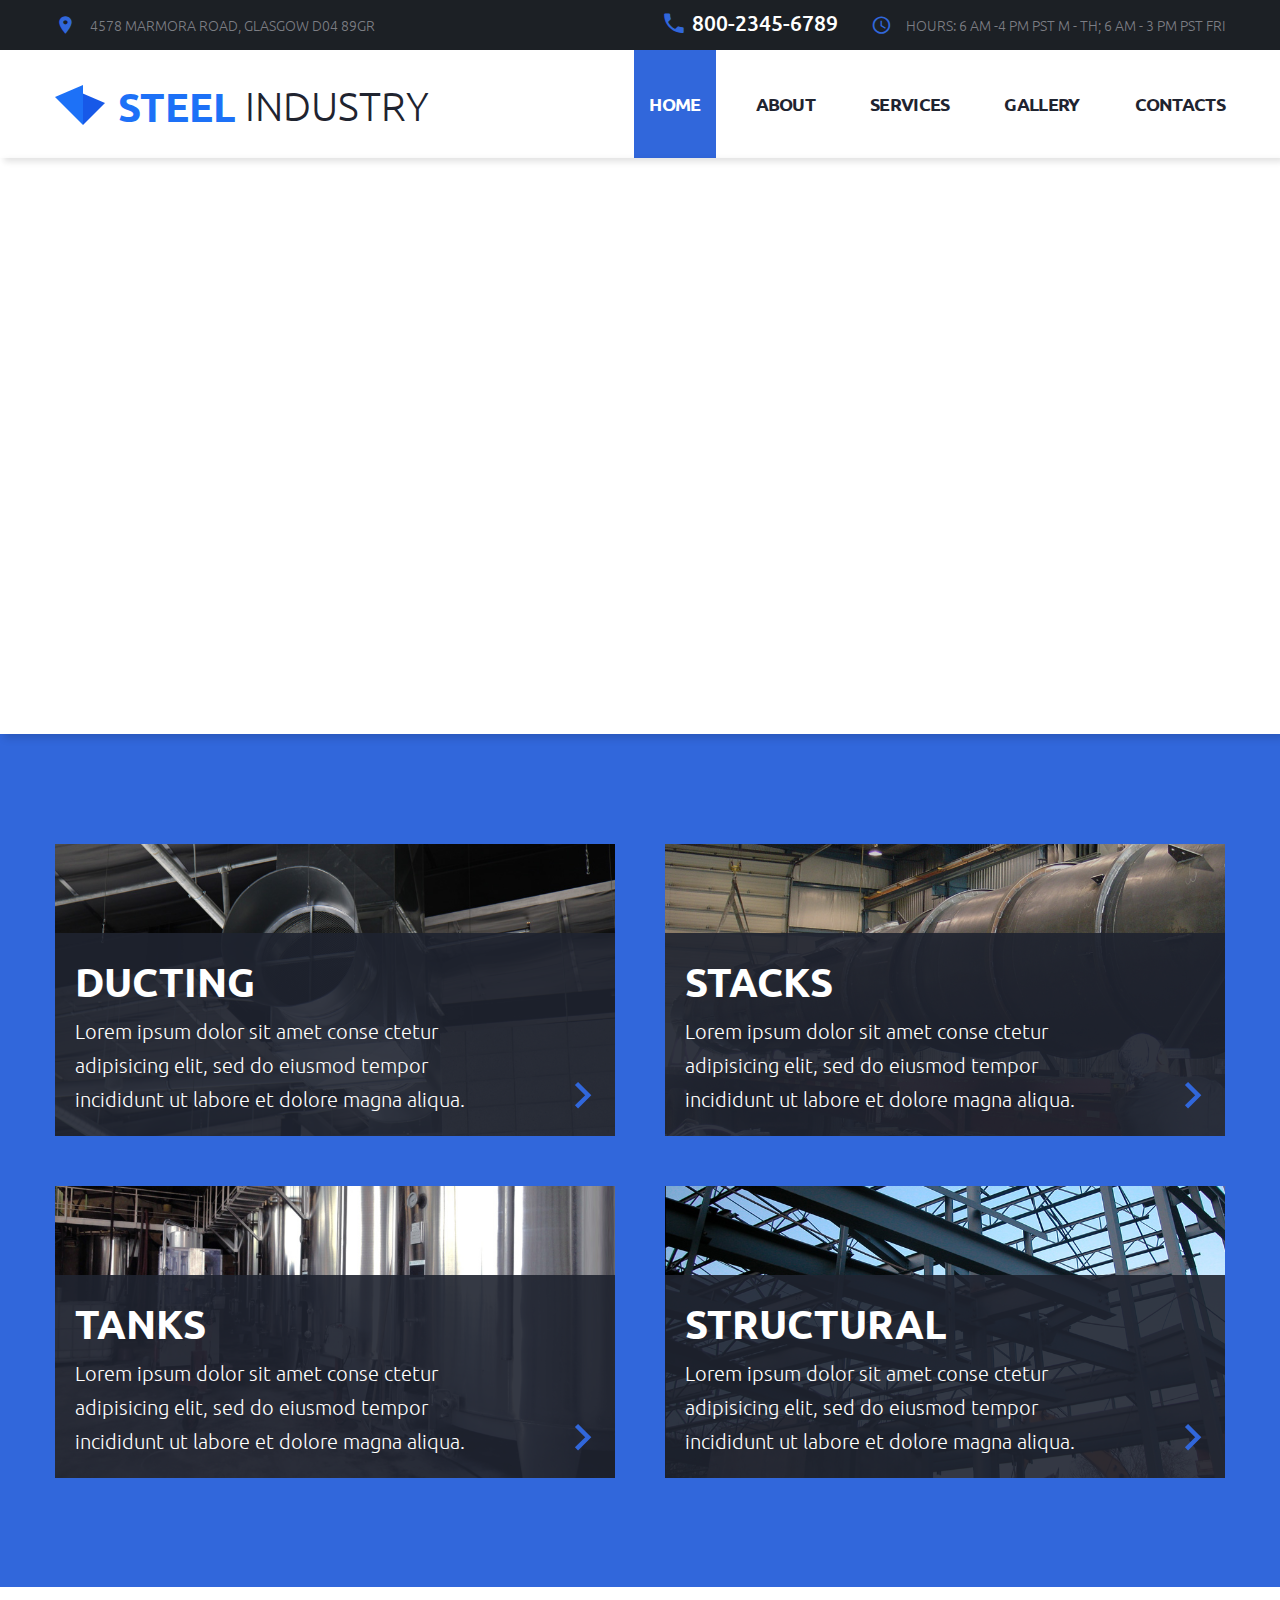
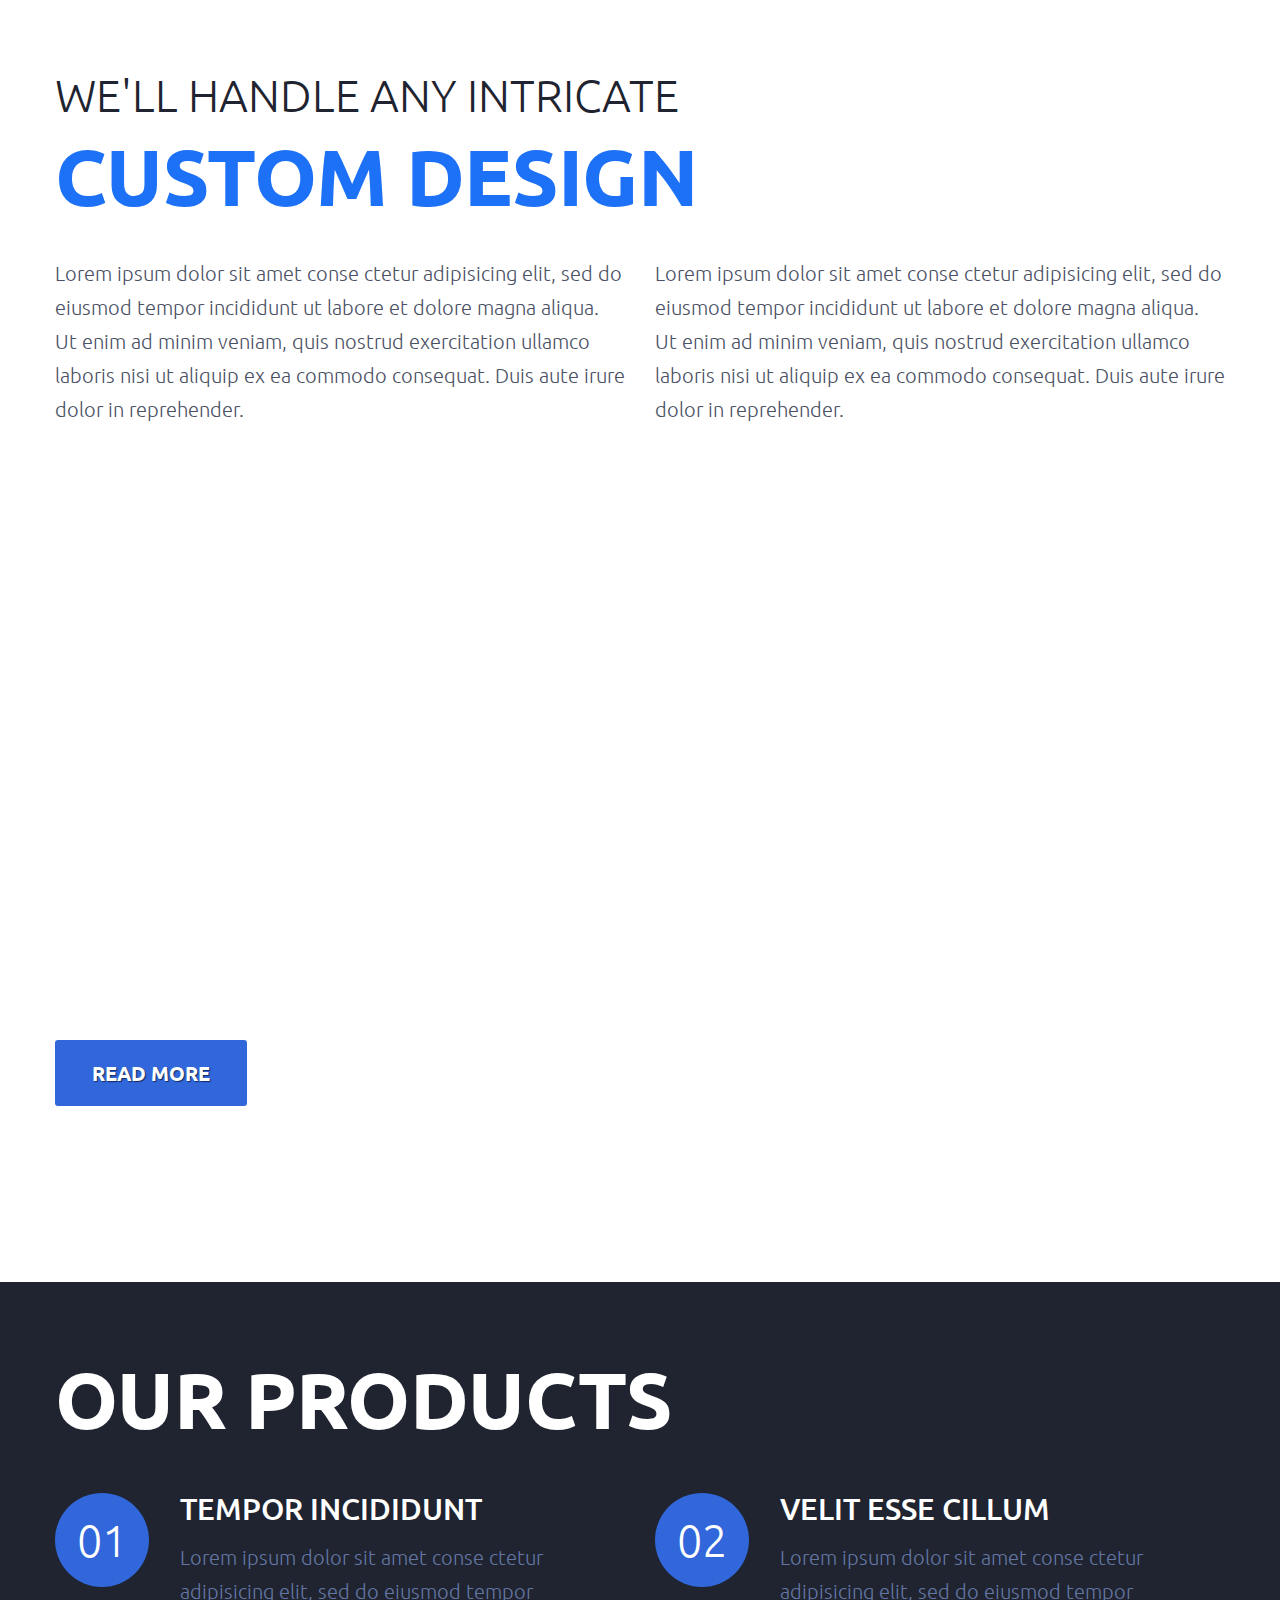
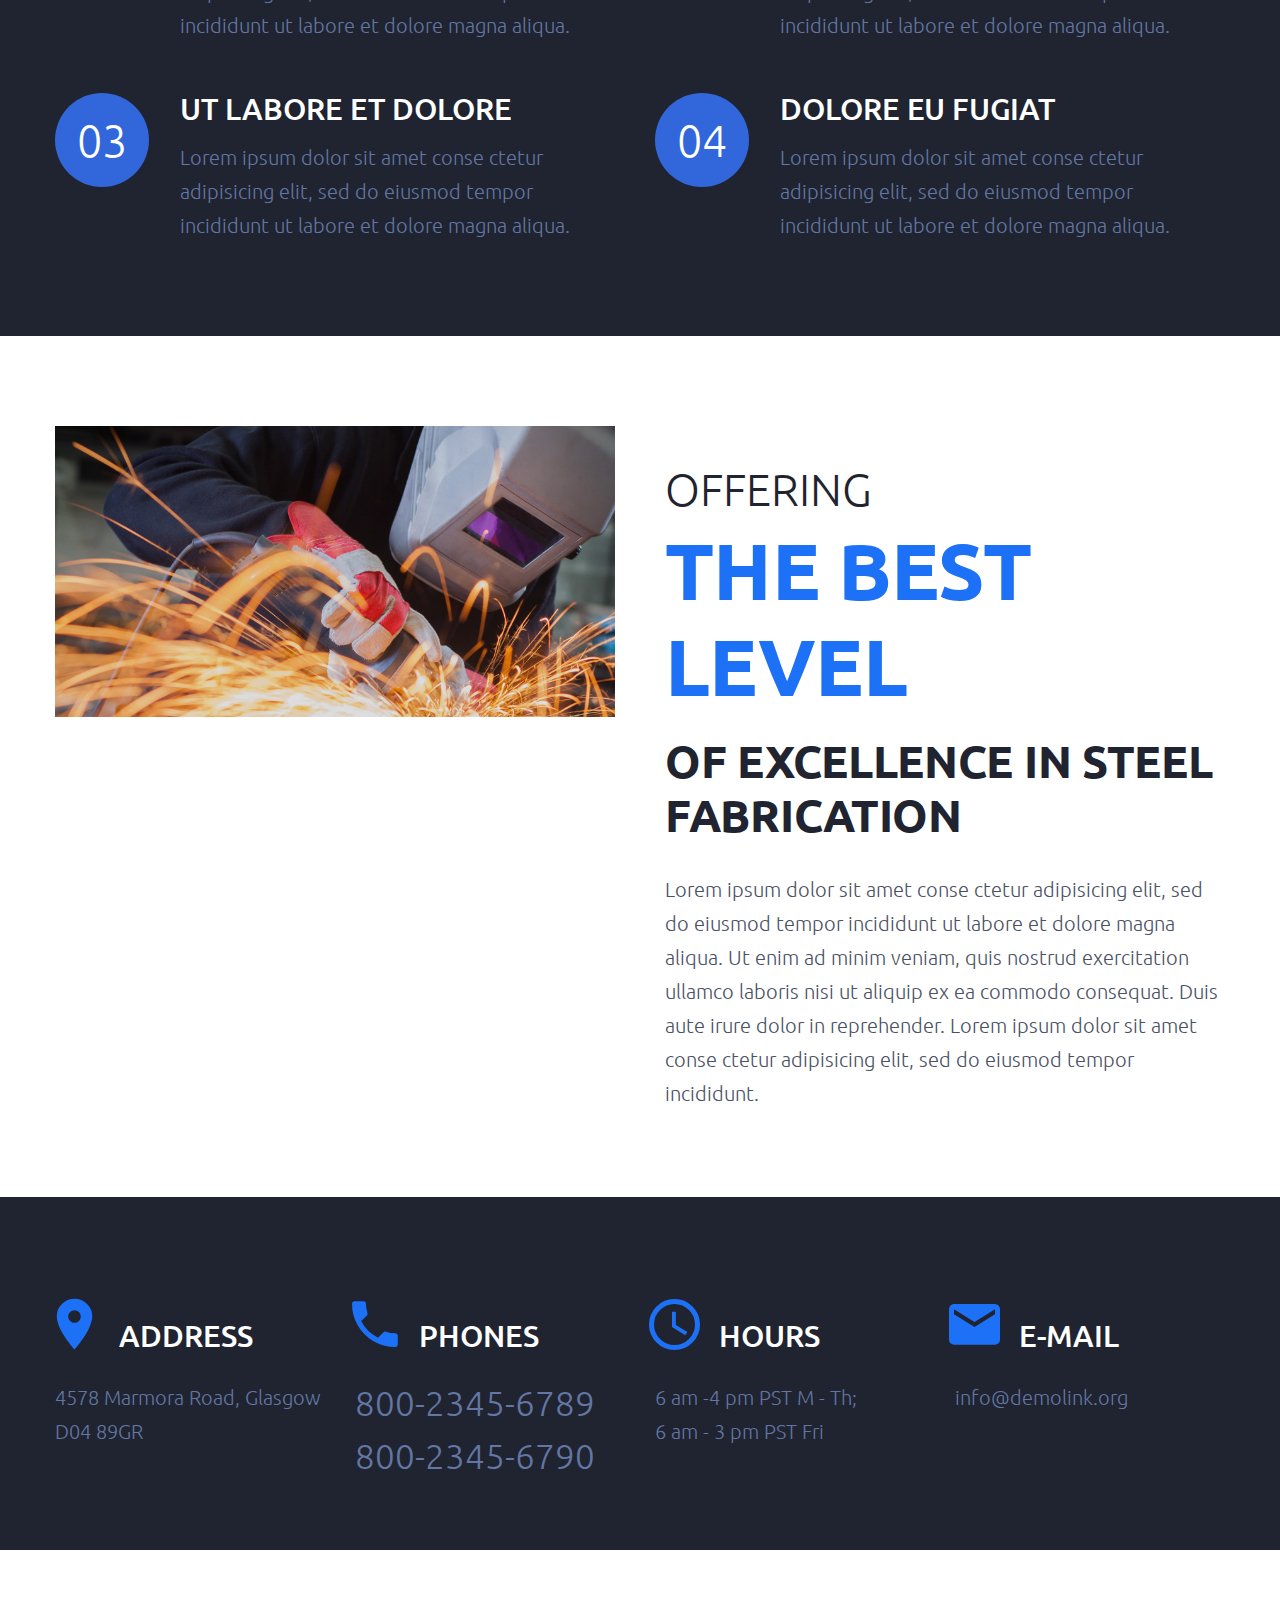
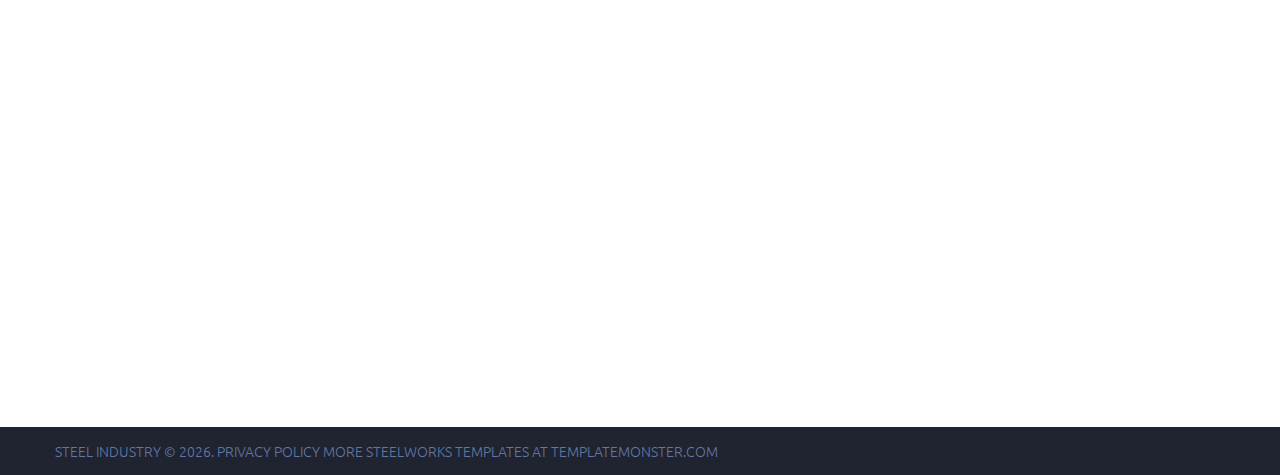
==== index.html @ 5b9759e2 "first commit" ====
﻿<!DOCTYPE html>
<html lang="en">
<head>
  <title>Home</title>
  <meta charset="utf-8">
  <meta name="format-detection" content="telephone=no"/>
  <link rel="icon" href="images/favicon.ico" type="image/x-icon">
  <link rel="stylesheet" href="css/grid.css">
  <link rel="stylesheet" href="css/style.css">

  <link rel="stylesheet" href="css/camera.css">
  <link rel="stylesheet" href="css/google-map.css">

  <script src="js/jquery.js"></script>
  <script src="js/jquery-migrate-1.2.1.js"></script> 

  <!--[if lt IE 9]> 
  <html class="lt-ie9">
  <div style=' clear: both; text-align:center; position: relative;'>
    <a href="http://windows.microsoft.com/en-US/internet-explorer/..">
      <img src="images/ie8-panel/warning_bar_0000_us.jpg" border="0" height="42" width="820"
           alt="You are using an outdated browser. For a faster, safer browsing experience, upgrade for free today."/>
    </a>
  </div>
  <script src="js/html5shiv.js"></script>
  <![endif]-->

  <script src='js/device.min.js'></script>
</head>
<body>
<div class="page">
  <!--========================================================
                            HEADER
  =========================================================-->
  <header>
    <section class="top_header wow fadeIn ">
      <div class="container">
        <p>
          <i class="material-design-map103"></i>
           4578 Marmora Road, Glasgow D04 89GR
        </p>
        <p>
          <i class="material-design-clock100"></i>
           Hours:   6 am -4 pm PST M - Th;  6 am - 3 pm  PST Fri
        </p>
        <p>
          <i class="material-design-phone370"></i>
          <a href="callto:#">800-2345-6789</a>
        </p>
      </div>
    </section>

    <div id="stuck_container" class="stuck_container">
      <div class="container">
        <div class="brand">
          <h1 class="brand_name">
            <a href="./"><span>Steel</span> industry</a>
          </h1>
        </div>
        <nav class="nav">
          <ul class="sf-menu" data-type="navbar">
            <li class="active">
              <a href="./">Home</a>
              <ul>
                <li>
                  <a href="#">Lorem ipsum dolor</a>
                </li>
                <li>
                  <a href="#">Conse ctetur</a>
                </li>
                <li>
                  <a href="#">Elit sed do eiusmod</a>
                  <ul>
                    <li>
                      <a href="#">Lorem</a>
                    </li>
                    <li>
                      <a href="#">Dolor</a>
                    </li>
                    <li>
                      <a href="#">Sit amet</a>
                    </li>
                  </ul>
                </li>
                <li>
                  <a href="#">Incididunt ut</a>
                </li>
                <li>
                  <a href="#">Et dolore magna </a>
                </li>
                <li>
                  <a href="#">Ut enim ad minim</a>
                </li>
              </ul>
            </li>
            <li>
              <a href="index-1.html">About</a>
            </li>
            <li>
              <a href="index-2.html">Services</a>
            </li>
            <li>
              <a href="index-3.html">Gallery</a>
            </li>
            <li>
              <a href="index-4.html">Contacts</a>
            </li>
          </ul>
        </nav>
      </div>


    </div>




  </header>
  <!--========================================================
                            CONTENT
  =========================================================-->
  <main>

    <section class="camera_container">
      <div id="camera" class="camera_wrap">
        <div data-src="images/page-1_slide01.jpg">
          <div class="camera_caption fadeIn">
            <div class="container">
              <h5>PROVIDING </h5>
              <h2>PREMIUM PRODUCTS</h2>
              <h4>OF EXCEPTIONAL VALUE</h4>
              <p>Lorem ipsum dolor sit amet conse ctetur adipisicing elit, sed do eiusmod tempor incididunt ut labore et dolore magna aliqua. Ut enim ad minim veniam, quis nostrud exercitation ullamco laboris.</p>
              <a href="#" class="btn">Read more</a>
            </div>
          </div>
        </div>
        <div data-src="images/page-1_slide02.jpg">
          <div class="camera_caption fadeIn">
            <div class="container">
              <h5>A WIDE RANGE OF </h5>
              <h2>HIGH QUALITY</h2>
              <h4>STRUCTURAL STEEL PROJECTS</h4>
              <p>Lorem ipsum dolor sit amet conse ctetur adipisicing elit, sed do eiusmod tempor incididunt ut labore et dolore magna aliqua. Ut enim ad minim veniam, quis nostrud exercitation ullamco laboris.</p>
              <a href="#" class="btn">Read more</a>
            </div>
          </div>
        </div>
        <div data-src="images/page-1_slide03.jpg">
          <div class="camera_caption fadeIn">
            <div class="container">
              <h5>A COMPLETE LINE</h5>
              <h2>OF PRODUCTS</h2>
              <h4>IS AVAILABLE</h4>
              <p>Lorem ipsum dolor sit amet conse ctetur adipisicing elit, sed do eiusmod tempor incididunt ut labore et dolore magna aliqua. Ut enim ad minim veniam, quis nostrud exercitation ullamco laboris.</p>
              <a href="#" class="btn">Read more</a>
            </div>
          </div>
        </div>
      </div>
    </section>



    <section class="section1 bg1">
      <div class="container-fluid">
        <div class="row">
            <div class="col-md-6 col-sm-6 col-xs-12  wow fadeIn">
              <figure>
                <img src="images/page1_pic1.jpg" alt="">
                <figcaption>
                  <h6><a href="#">DUCTING</a></h6>
                  <p>Lorem ipsum dolor sit amet conse ctetur adipisicing elit, sed do eiusmod tempor incididunt ut labore et dolore magna aliqua. </p>
                  <a href="#" class="btn2"><i class="material-design-keyboard53"></i></a>
                </figcaption>
              </figure>
            </div>
            <div class="col-md-6 col-sm-6 col-xs-12  wow fadeIn">
              <figure>
                <img src="images/page1_pic2.jpg" alt="">
                <figcaption>
                  <h6><a href="#">STACKS</a></h6>
                  <p>Lorem ipsum dolor sit amet conse ctetur adipisicing elit, sed do eiusmod tempor incididunt ut labore et dolore magna aliqua. </p>
                  <a href="#" class="btn2"><i class="material-design-keyboard53"></i></a>
                </figcaption>
              </figure>
            </div>
        </div>

        <div class="row">
            <div class="col-md-6 col-sm-6 col-xs-12  wow fadeIn">
              <figure>
                <img src="images/page1_pic3.jpg" alt="">
                <figcaption>
                  <h6><a href="#">TANKS</a></h6>
                  <p>Lorem ipsum dolor sit amet conse ctetur adipisicing elit, sed do eiusmod tempor incididunt ut labore et dolore magna aliqua. </p>
                  <a href="#" class="btn2"><i class="material-design-keyboard53"></i></a>
                </figcaption>
              </figure>
            </div>
            <div class="col-md-6 col-sm-6 col-xs-12  wow fadeIn">
              <figure>
                <img src="images/page1_pic4.jpg" alt="">
                <figcaption>
                  <h6><a href="#">STRUCTURAL</a></h6>
                  <p>Lorem ipsum dolor sit amet conse ctetur adipisicing elit, sed do eiusmod tempor incididunt ut labore et dolore magna aliqua. </p>
                  <a href="#" class="btn2"><i class="material-design-keyboard53"></i></a>
                </figcaption>
              </figure>
            </div>
        </div>

      </div>
    </section>



    <section class="well">
      <div class="container">
        <h5>WE'LL HANDLE ANY INTRICATE</h5>
        <h3>CUSTOM DESIGN</h3>
        <div class="row">
            <div class="col-md-6 col-sm-6 col-xs-12  wow fadeIn">
              <p>Lorem ipsum dolor sit amet conse ctetur adipisicing elit, sed do eiusmod tempor incididunt ut labore et dolore magna aliqua. Ut enim ad minim veniam, quis nostrud exercitation ullamco laboris nisi ut aliquip ex ea commodo consequat. Duis aute irure dolor in reprehender.</p>
            </div>
            <div class="col-md-6 col-sm-6 col-xs-12  wow fadeIn">
              <p>Lorem ipsum dolor sit amet conse ctetur adipisicing elit, sed do eiusmod tempor incididunt ut labore et dolore magna aliqua. Ut enim ad minim veniam, quis nostrud exercitation ullamco laboris nisi ut aliquip ex ea commodo consequat. Duis aute irure dolor in reprehender.</p>
            </div>
        </div>
      </div>
    </section>


    <section class="parallax well2 wow fadeIn" data-url="images/parallax1.jpg" data-mobile="true" data-speed="1"> 
      <div class="container">
        <h2>WE SERVE TO MEET</h2>
        <h4>YOUR FABRICATION NEEDS</h4>
        <p>Lorem ipsum dolor sit amet conse ctetur adipisicing elit, sed do eiusmod tempor incididunt ut labore et dolore magna aliqua. Ut enim ad minim veniam, quis nostrud exercitation ullamco laboris.</p>
        <a href="#" class="btn">Read more</a>
      </div>
    </section>



    <section class="well3 bg2">
      <div class="container">
        <h3>OUR PRODUCTS</h3>
        <ul class="index-list row">
          <li class="col-md-6 col-sm-6 col-xs-12  wow fadeIn">
            <h6>tempor incididunt</h6>
            <p>Lorem ipsum dolor sit amet conse ctetur adipisicing elit, sed do eiusmod tempor incididunt ut labore et dolore magna aliqua. </p>
          </li>
          <li class="col-md-6 col-sm-6 col-xs-12  wow fadeIn">
            <h6>velit esse cillum</h6>
            <p>Lorem ipsum dolor sit amet conse ctetur adipisicing elit, sed do eiusmod tempor incididunt ut labore et dolore magna aliqua. </p>
          </li>
          <li class="col-md-6 col-sm-6 col-xs-12  wow fadeIn">
            <h6>ut labore et dolore</h6>
            <p>Lorem ipsum dolor sit amet conse ctetur adipisicing elit, sed do eiusmod tempor incididunt ut labore et dolore magna aliqua. </p>
          </li>
          <li class="col-md-6 col-sm-6 col-xs-12  wow fadeIn">
            <h6>dolore eu fugiat</h6>
            <p>Lorem ipsum dolor sit amet conse ctetur adipisicing elit, sed do eiusmod tempor incididunt ut labore et dolore magna aliqua. </p>
          </li>
        </ul>
      </div>
    </section>


    <section class="section1 well4">
      <div class="container-fluid">
        <div class="row">
            <div class="col-md-6 col-sm-6 col-xs-12  wow fadeIn">
              <img src="images/page1_pic5.jpg" alt="">
            </div>
            <div class="col-md-6 col-sm-6 col-xs-12  wow fadeIn">
              <h5 class="marTop1">OFFERING </h5>
              <h3>THE BEST LEVEL</h3>
              <h4>OF EXCELLENCE IN STEEL FABRICATION</h4>
              <p>Lorem ipsum dolor sit amet conse ctetur adipisicing elit, sed do eiusmod tempor incididunt ut labore et dolore magna aliqua. Ut enim ad minim veniam, quis nostrud exercitation ullamco laboris nisi ut aliquip ex ea commodo consequat. Duis aute irure dolor in reprehender. Lorem ipsum dolor sit amet conse ctetur adipisicing elit, sed do eiusmod tempor incididunt.</p>
            </div>
        </div>
      </div>
    </section>


    <section class="well5 bg2">
      <div class="container">
        <ul class="row contact-list">
          <li class="col-lg-3 col-md-6 col-sm-6 col-xs-12  wow fadeIn">
            <h6><i class="material-design-map103"></i>Address</h6>
            <address>
              4578 Marmora Road, Glasgow <br>D04 89GR
            </address>
          </li>
          <li class="col-lg-3 col-md-6 col-sm-6 col-xs-12  wow fadeIn">
            <h6><i class="material-design-phone370"></i>Phones</h6>
            <address>
              <a href="callto:#">800-2345-6789</a><br>
              <a href="callto:#">800-2345-6790</a>
            </address>
          </li>
          <li class="col-lg-3 col-md-6 col-sm-6 col-xs-12  wow fadeIn">
            <h6><i class="material-design-clock100"></i>HOURS</h6>
            <address>
              6 am -4 pm PST M - Th;<br>6 am - 3 pm  PST Fri
            </address>
          </li>
          <li class="col-lg-3 col-md-6 col-sm-6 col-xs-12  wow fadeIn">
            <h6><i class="material-design-write20"></i>E-mail</h6>
            <address>
              <a href="mailto:#">info@demolink.org</a>
            </address>
          </li>
        </ul>
      </div>
    </section>
    <section class="map">
      <div id="google-map" class="map_model"></div>
      <ul class="map_locations">
            <li data-x="-73.9874068" data-y="40.643180">
          <p> 9870 St Vincent Place, Glasgow, DC 45 Fr 45. <span>800 2345-6789</span></p>
        </li>
      </ul>
    </section>


  </main>

  <!--========================================================
                            FOOTER
  =========================================================-->
  <footer>
    <div class="container">
      Steel Industry  © <span id="copyright-year"></span>. <a href="index-5.html">Privacy Policy</a>
      More Steelworks Templates at <a rel="nofollow" href="http://www.templatemonster.com/category.php?category=265&type=1" target="_blank">TemplateMonster.com</a>


    </div>
  </footer>
</div>

<script src="js/script.js"></script>
</body>
</html>
---- css/grid.css ----
/*==========================================================
                        NORMALIZE
==========================================================*/
html, body, div, span, applet, object, iframe,
h1, h2, h3, h4, h5, h6, p, blockquote, pre,
a, abbr, acronym, address, big, cite, code,
del, dfn, em, img, ins, kbd, q, s, samp,
small, strike, strong, sub, sup, tt, var,
b, u, i, center,
dl, dt, dd, ol, ul, li,
fieldset, form, label, legend,
table, caption, tbody, tfoot, thead, tr, th, td,
article, aside, canvas, details, embed,
figure, figcaption, footer, header, hgroup,
menu, nav, output, ruby, section, summary,
time, mark, audio, video {
  margin: 0;
  padding: 0;
  border: 0;
  font-size: 100%;
  font: inherit;
  vertical-align: top;
}

article, aside, details, figcaption, figure,
footer, header, hgroup, menu, nav, section {
  display: block;
}

body {
  line-height: 1;
}

ol, ul {
  list-style: none;
}

blockquote, q {
  quotes: none;
}

blockquote:before, blockquote:after,
q:before, q:after {
  content: '';
  content: none;
}

table {
  border-collapse: collapse;
  border-spacing: 0;
}

button,
input[type='button'] {
  background: none;
  border: none;
  display: inline-block;
  margin: 0;
  padding: 0;
  outline: none;
  outline-offset: 0;
  overflow: visible;
  cursor: pointer;
  -webkit-appearance: none;
}
button::-moz-focus-inner,
input[type='button']::-moz-focus-inner {
  border: none;
  padding: 0;
}

input[type='text'],
input[type='time'],
input[type='url'],
input[type='month'],
input[type='week'],
input[type='email'],
input[type='color'],
input[type='datetime'],
input[type='datetime-local'],
input[type='range'],
input[type='search'],
input[type='tel'],
input[type='date'],
input[type='password'],
input[type='number'] {
  outline: none;
  background-color: transparent;
  border: none;
  -webkit-appearance: none;
  border-radius: 0;
  vertical-align: baseline;
  box-shadow: none;
}

*,
*:before,
*:after {
  box-sizing: border-box;
  -webkit-box-sizing: border-box;
  -moz-box-sizing: border-box;
}

.container {
  margin-right: auto;
  margin-left: auto;
  padding-left: 15px;
  padding-right: 15px;
  min-width: 300px;
}
.container:before, .container:after {
  display: table;
  content: "";
  line-height: 0;
}
.container:after {
  clear: both;
}
@media (min-width: 768px) {
  .container {
    width: 750px;
  }
}
@media (min-width: 992px) {
  .container {
    width: 970px;
  }
}
@media (min-width: 1200px) {
  .container {
    width: 1200px;
  }
}

.container-fluid {
  margin-right: auto;
  margin-left: auto;
  padding-left: 15px;
  padding-right: 15px;
}
.container-fluid:before, .container-fluid:after {
  display: table;
  content: "";
  line-height: 0;
}
.container-fluid:after {
  clear: both;
}

.row {
  margin-left: -15px;
  margin-right: -15px;
}
.row:before, .row:after {
  display: table;
  content: "";
  line-height: 0;
}
.row:after {
  clear: both;
}

.col-xs-1, .col-sm-1, .col-md-1, .col-lg-1, .col-xs-2, .col-sm-2, .col-md-2, .col-lg-2, .col-xs-3, .col-sm-3, .col-md-3, .col-lg-3, .col-xs-4, .col-sm-4, .col-md-4, .col-lg-4, .col-xs-5, .col-sm-5, .col-md-5, .col-lg-5, .col-xs-6, .col-sm-6, .col-md-6, .col-lg-6, .col-xs-7, .col-sm-7, .col-md-7, .col-lg-7, .col-xs-8, .col-sm-8, .col-md-8, .col-lg-8, .col-xs-9, .col-sm-9, .col-md-9, .col-lg-9, .col-xs-10, .col-sm-10, .col-md-10, .col-lg-10, .col-xs-11, .col-sm-11, .col-md-11, .col-lg-11, .col-xs-12, .col-sm-12, .col-md-12, .col-lg-12 {
  min-height: 1px;
  padding-left: 15px;
  padding-right: 15px;
}

[class*="col-"] {
  margin-top: 30px;
}

.row {
  margin-top: -30px;
}

* + .row {
  margin-top: 30px;
}

@media (min-width: 480px) {
  .col-xs-1, .col-xs-2, .col-xs-3, .col-xs-4, .col-xs-5, .col-xs-6, .col-xs-7, .col-xs-8, .col-xs-9, .col-xs-10, .col-xs-11, .col-xs-12 {
    float: left;
  }

  .col-xs-1 {
    width: 8.33333%;
  }

  .col-xs-2 {
    width: 16.66667%;
  }

  .col-xs-3 {
    width: 25%;
  }

  .col-xs-4 {
    width: 33.33333%;
  }

  .col-xs-5 {
    width: 41.66667%;
  }

  .col-xs-6 {
    width: 50%;
  }

  .col-xs-7 {
    width: 58.33333%;
  }

  .col-xs-8 {
    width: 66.66667%;
  }

  .col-xs-9 {
    width: 75%;
  }

  .col-xs-10 {
    width: 83.33333%;
  }

  .col-xs-11 {
    width: 91.66667%;
  }

  .col-xs-12 {
    width: 100%;
  }

  .col-xs-offset-0 {
    margin-left: 0%;
  }

  .col-xs-offset-1 {
    margin-left: 8.33333%;
  }

  .col-xs-offset-2 {
    margin-left: 16.66667%;
  }

  .col-xs-offset-3 {
    margin-left: 25%;
  }

  .col-xs-offset-4 {
    margin-left: 33.33333%;
  }

  .col-xs-offset-5 {
    margin-left: 41.66667%;
  }

  .col-xs-offset-6 {
    margin-left: 50%;
  }

  .col-xs-offset-7 {
    margin-left: 58.33333%;
  }

  .col-xs-offset-8 {
    margin-left: 66.66667%;
  }

  .col-xs-offset-9 {
    margin-left: 75%;
  }

  .col-xs-offset-10 {
    margin-left: 83.33333%;
  }

  .col-xs-offset-11 {
    margin-left: 91.66667%;
  }

  .col-xs-offset-12 {
    margin-left: 100%;
  }
}
@media (min-width: 480px) and (max-width: 767px) {
  .col-xs-clear {
    clear: left;
  }
}
@media (min-width: 768px) {
  [class*="col-"] {
    margin-top: 30px;
  }

  .row {
    margin-top: -30px;
  }

  * + .row {
    margin-top: 30px;
  }

  .col-sm-1, .col-sm-2, .col-sm-3, .col-sm-4, .col-sm-5, .col-sm-6, .col-sm-7, .col-sm-8, .col-sm-9, .col-sm-10, .col-sm-11, .col-sm-12 {
    float: left;
  }

  .col-sm-1 {
    width: 8.33333%;
  }

  .col-sm-2 {
    width: 16.66667%;
  }

  .col-sm-3 {
    width: 25%;
  }

  .col-sm-4 {
    width: 33.33333%;
  }

  .col-sm-5 {
    width: 41.66667%;
  }

  .col-sm-6 {
    width: 50%;
  }

  .col-sm-7 {
    width: 58.33333%;
  }

  .col-sm-8 {
    width: 66.66667%;
  }

  .col-sm-9 {
    width: 75%;
  }

  .col-sm-10 {
    width: 83.33333%;
  }

  .col-sm-11 {
    width: 91.66667%;
  }

  .col-sm-12 {
    width: 100%;
  }

  .col-sm-offset-0 {
    margin-left: 0%;
  }

  .col-sm-offset-1 {
    margin-left: 8.33333%;
  }

  .col-sm-offset-2 {
    margin-left: 16.66667%;
  }

  .col-sm-offset-3 {
    margin-left: 25%;
  }

  .col-sm-offset-4 {
    margin-left: 33.33333%;
  }

  .col-sm-offset-5 {
    margin-left: 41.66667%;
  }

  .col-sm-offset-6 {
    margin-left: 50%;
  }

  .col-sm-offset-7 {
    margin-left: 58.33333%;
  }

  .col-sm-offset-8 {
    margin-left: 66.66667%;
  }

  .col-sm-offset-9 {
    margin-left: 75%;
  }

  .col-sm-offset-10 {
    margin-left: 83.33333%;
  }

  .col-sm-offset-11 {
    margin-left: 91.66667%;
  }

  .col-sm-offset-12 {
    margin-left: 100%;
  }
}
@media (min-width: 768px) and (max-width: 991px) {
  .col-sm-clear {
    clear: left;
  }
}
@media (min-width: 992px) {
  [class*="col-"] {
    margin-top: 30px;
  }

  .row {
    margin-top: -30px;
  }

  * + .row {
    margin-top: 30px;
  }

  .col-md-1, .col-md-2, .col-md-3, .col-md-4, .col-md-5, .col-md-6, .col-md-7, .col-md-8, .col-md-9, .col-md-10, .col-md-11, .col-md-12 {
    float: left;
  }

  .col-md-1 {
    width: 8.33333%;
  }

  .col-md-2 {
    width: 16.66667%;
  }

  .col-md-3 {
    width: 25%;
  }

  .col-md-4 {
    width: 33.33333%;
  }

  .col-md-5 {
    width: 41.66667%;
  }

  .col-md-6 {
    width: 50%;
  }

  .col-md-7 {
    width: 58.33333%;
  }

  .col-md-8 {
    width: 66.66667%;
  }

  .col-md-9 {
    width: 75%;
  }

  .col-md-10 {
    width: 83.33333%;
  }

  .col-md-11 {
    width: 91.66667%;
  }

  .col-md-12 {
    width: 100%;
  }

  .col-md-offset-0 {
    margin-left: 0%;
  }

  .col-md-offset-1 {
    margin-left: 8.33333%;
  }

  .col-md-offset-2 {
    margin-left: 16.66667%;
  }

  .col-md-offset-3 {
    margin-left: 25%;
  }

  .col-md-offset-4 {
    margin-left: 33.33333%;
  }

  .col-md-offset-5 {
    margin-left: 41.66667%;
  }

  .col-md-offset-6 {
    margin-left: 50%;
  }

  .col-md-offset-7 {
    margin-left: 58.33333%;
  }

  .col-md-offset-8 {
    margin-left: 66.66667%;
  }

  .col-md-offset-9 {
    margin-left: 75%;
  }

  .col-md-offset-10 {
    margin-left: 83.33333%;
  }

  .col-md-offset-11 {
    margin-left: 91.66667%;
  }

  .col-md-offset-12 {
    margin-left: 100%;
  }
}
@media (min-width: 992px) and (max-width: 1199px) {
  .col-md-clear {
    clear: left;
  }
}
@media (min-width: 1200px) {
  [class*="col-"] {
    margin-top: 30px;
  }

  .row {
    margin-top: -30px;
  }

  * + .row {
    margin-top: 30px;
  }

  .col-lg-clear {
    clear: left;
  }

  .col-lg-1, .col-lg-2, .col-lg-3, .col-lg-4, .col-lg-5, .col-lg-6, .col-lg-7, .col-lg-8, .col-lg-9, .col-lg-10, .col-lg-11, .col-lg-12 {
    float: left;
  }

  .col-lg-1 {
    width: 8.33333%;
  }

  .col-lg-2 {
    width: 16.66667%;
  }

  .col-lg-3 {
    width: 25%;
  }

  .col-lg-4 {
    width: 33.33333%;
  }

  .col-lg-5 {
    width: 41.66667%;
  }

  .col-lg-6 {
    width: 50%;
  }

  .col-lg-7 {
    width: 58.33333%;
  }

  .col-lg-8 {
    width: 66.66667%;
  }

  .col-lg-9 {
    width: 75%;
  }

  .col-lg-10 {
    width: 83.33333%;
  }

  .col-lg-11 {
    width: 91.66667%;
  }

  .col-lg-12 {
    width: 100%;
  }

  .col-lg-offset-0 {
    margin-left: 0%;
  }

  .col-lg-offset-1 {
    margin-left: 8.33333%;
  }

  .col-lg-offset-2 {
    margin-left: 16.66667%;
  }

  .col-lg-offset-3 {
    margin-left: 25%;
  }

  .col-lg-offset-4 {
    margin-left: 33.33333%;
  }

  .col-lg-offset-5 {
    margin-left: 41.66667%;
  }

  .col-lg-offset-6 {
    margin-left: 50%;
  }

  .col-lg-offset-7 {
    margin-left: 58.33333%;
  }

  .col-lg-offset-8 {
    margin-left: 66.66667%;
  }

  .col-lg-offset-9 {
    margin-left: 75%;
  }

  .col-lg-offset-10 {
    margin-left: 83.33333%;
  }

  .col-lg-offset-11 {
    margin-left: 91.66667%;
  }

  .col-lg-offset-12 {
    margin-left: 100%;
  }
}
---- css/style.css ----
@import url(animate.css);
@import url(material-design.css);
@import url(//maxcdn.bootstrapcdn.com/font-awesome/4.3.0/css/font-awesome.min.css);
@import url(//fonts.googleapis.com/css?family=Ubuntu:300,400,500,700);
/*========================================================
						Main Styles
=========================================================*/
body {
  color: #4a5164;
  font: 400 20px/34px "Ubuntu", sans-serif;
  -webkit-text-size-adjust: none;
  font-weight: 300;
  background: #1f2430;
}

img {
  max-width: 100%;
  height: auto;
}

h1, h2, h3, h4, h5, h6 {
  text-transform: uppercase;
  color: #1f2430;
}

h2 {
  font-size: 104px;
  line-height: 1;
  font-weight: 700;
}
@media (max-width: 1199px) {
  h2 {
    font-size: 70px;
  }
}
@media (max-width: 991px) {
  h2 {
    font-size: 40px;
  }
}
@media (max-width: 767px) {
  h2 {
    font-size: 25px;
  }
}

h3 {
  color: #1d71f7;
  font-size: 84px;
  line-height: 1.2;
  font-weight: 700;
  letter-spacing: -0.6px;
}
@media (max-width: 1399px) {
  h3 {
    font-size: 80px;
  }
}
@media (max-width: 1199px) {
  h3 {
    font-size: 50px;
  }
}
@media (max-width: 991px) {
  h3 {
    font-size: 40px;
  }
}
@media (max-width: 479px) {
  h3 {
    font-size: 32px;
  }
}

h4 {
  font-size: 45px;
  line-height: 1.2;
  font-weight: 700;
}
@media (max-width: 1199px) {
  h4 {
    font-size: 30px;
  }
}
@media (max-width: 991px) {
  h4 {
    font-size: 23px;
  }
}
@media (max-width: 479px) {
  h4 {
    font-size: 19px;
  }
}

h5 {
  font-size: 45px;
  line-height: 1.2;
  font-weight: 300;
}
@media (max-width: 1199px) {
  h5 {
    font-size: 30px;
  }
}

h6 {
  font-size: 40px;
  line-height: 1.4;
  font-weight: 700;
}
h6.mod1 {
  font-size: 30px;
}
@media (max-width: 991px) {
  h6.mod1 {
    font-size: 22px;
  }
}
@media (max-width: 1199px) {
  h6 {
    font-size: 22px;
  }
}
@media (max-width: 479px) {
  h6 {
    font-size: 13px;
  }
}

p a:hover, .marked-list a:hover, .list a:hover {
  text-decoration: underline;
}
p .fa, .marked-list .fa, .list .fa {
  text-decoration: none;
}

time {
  display: block;
}

a {
  font: inherit;
  color: inherit;
  text-decoration: none;
  -moz-transition: 0.3s;
  -o-transition: 0.3s;
  -webkit-transition: 0.3s;
  transition: 0.3s;
}
a:focus {
  outline: none;
}
a:active {
  background-color: transparent;
}

a[href^="tel:"],
a[href^="callto:"] {
  color: inherit;
  text-decoration: none;
}

a[href^="callto:"]:hover {
  text-decoration: underline;
}

strong {
  font-weight: 700;
}

.fa {
  line-height: inherit;
}

[class*='fa-']:before {
  font-weight: 400;
  font-family: "FontAwesome";
}

.page {
  overflow: hidden;
  min-height: 500px;
}
.lt-ie9 .page {
  min-width: 1200px;
}

/*=======================================================
						 Main Layout
=========================================================*/
.fleft {
  float: left;
}

.fright {
  float: right;
}

.cntr {
  text-align: center;
}

.left {
  text-align: left;
}

.right {
  text-align: right;
}

.wrapper {
  position: relative;
  width: 100%;
  overflow: hidden;
}

hr {
  border: none;
  height: 1px;
  background: #4a5164;
}

.link1 {
  color: #3167db;
}
.link1:hover {
  color: #4a5164;
}

@media (max-width: 767px) {
  .mobile_cntr {
    text-align: center;
  }
}
@media (max-width: 479px) {
  .mobile_cntr2 {
    text-align: center;
  }
}
* + h3, * + h4, * + h5, * + h6, * + p, * + img, * + .btn {
  margin-top: 20px;
}

h5 + h2 {
  margin-top: 17px;
}

h2 + h4 {
  margin-top: 26px;
}

h4 + p {
  margin-top: 30px;
}

p + .btn {
  margin-top: 57px;
}

.marked-list + .btn {
  margin-top: 44px;
}

h6 + p {
  margin-top: 5px;
}

h6.mod1 + p {
  margin-top: 15px;
}

h5 + h3 {
  margin-top: 6px;
}

h3 + .row {
  margin-top: 2px;
}

h3 + .row.mod1 {
  margin-top: 17px;
}

h3 + .row.mod2 {
  margin-top: -3px;
}
@media (min-width: 1200px) {
  h3 + .row.mod2 [class*="col-"] {
    margin-top: 50px;
  }
}

.marTop1 {
  margin-top: 36px;
}
@media (max-width: 991px) {
  .marTop1 {
    margin-top: 5px;
  }
}

/*=======================================================
						Components
=========================================================*/
/*==================     Brand     ======================*/
.brand {
  display: inline-block;
  font-size: 40px;
  font-weight: 300;
  color: #1f2430;
  text-transform: uppercase;
  background: url(../images/logo.png) 0 6px no-repeat;
  padding: 10px 0 25px;
  padding-left: 63px;
}
.brand_name {
  overflow: hidden;
}
.brand_name span {
  font-weight: 700;
  color: #1d71f7;
}

/*==================   Index List  ======================*/
.index-list {
  counter-reset: li;
}
.index-list h6 {
  font-size: 30px;
  font-weight: 500;
}
@media (max-width: 1199px) {
  .index-list h6 {
    font-size: 22px;
  }
}
.index-list h6 + p {
  margin-top: 11px;
}
.index-list li {
  margin-top: 38px;
  margin-bottom: 7px;
  position: relative;
  padding-left: 140px;
}
.index-list li:before {
  content: counter(li,decimal-leading-zero);
  counter-increment: li;
  position: absolute;
  top: 6px;
  left: 15px;
  width: 94px;
  height: 94px;
  line-height: 94px;
  font-size: 45px;
  font-weight: 300;
  -webkit-border-radius: 50%;
  -moz-border-radius: 50%;
  border-radius: 50%;
  color: #fff;
  background: #3167db;
  -moz-box-sizing: border-box;
  -webkit-box-sizing: border-box;
  box-sizing: border-box;
  text-align: center;
  display: inline-block;
}
.index-list li.grid_1:nth-child(12n + 13),
.index-list li.grid_2:nth-child(6n + 7),
.index-list li.grid_3:nth-child(4n + 5),
.index-list li.grid_4:nth-child(3n + 4),
.index-list li.col-sm-6:nth-child(2n + 3) {
  clear: left;
}

/*==================   List1  ======================*/
.list1 h6 {
  font-size: 30px;
  font-weight: 500;
}
@media (max-width: 1199px) {
  .list1 h6 {
    font-size: 22px;
  }
}
.list1 h6 + p {
  margin-top: 11px;
}
.list1 li {
  margin-top: 38px;
  margin-bottom: 7px;
  position: relative;
  padding-left: 140px;
}
@media (max-width: 991px) {
  .list1 li {
    padding-left: 80px;
  }
}
.list1 li:before {
  position: absolute;
  top: 6px;
  left: 15px;
  font-family: "FontAwesome";
  width: 94px;
  height: 94px;
  line-height: 94px;
  font-size: 45px;
  font-weight: 300;
  -webkit-border-radius: 50%;
  -moz-border-radius: 50%;
  border-radius: 50%;
  color: #fff;
  background: #3167db;
  -moz-box-sizing: border-box;
  -webkit-box-sizing: border-box;
  box-sizing: border-box;
  text-align: center;
  display: inline-block;
}
@media (max-width: 991px) {
  .list1 li:before {
    width: 50px;
    height: 50px;
    line-height: 50px;
    font-size: 25px;
    font-weight: 300;
    -webkit-border-radius: 50%;
    -moz-border-radius: 50%;
    border-radius: 50%;
    color: #fff;
    background: #3167db;
    -moz-box-sizing: border-box;
    -webkit-box-sizing: border-box;
    box-sizing: border-box;
    text-align: center;
    display: inline-block;
  }
}
.list1 li.grid_1:nth-child(12n + 13),
.list1 li.grid_2:nth-child(6n + 7),
.list1 li.grid_3:nth-child(4n + 5),
.list1 li.grid_4:nth-child(3n + 4),
.list1 li.col-sm-6:nth-child(2n + 3) {
  clear: left;
}

/*==================  Inline List  ======================*/
.inline-list li {
  display: inline-block;
}
.inline-list li + li {
  margin-left: 3px;
}
.inline-list a {
  display: inline-block;
  width: 34px;
  height: 34px;
  line-height: 34px;
  -webkit-border-radius: 50%;
  -moz-border-radius: 50%;
  border-radius: 50%;
  font-size: 19px;
  text-align: center;
  color: #1f2430;
  background-color: #3167db;
}
@media (max-width: 979px) {
  .inline-list a {
    width: 24px;
    height: 24px;
    line-height: 24px;
    font-size: 12px;
  }
}
.inline-list a:hover {
  color: #fff;
  background-color: #4a5164;
}

/*==================    Quote     ======================*/
blockquote {
  position: relative;
  padding-left: 59px;
  padding-right: 30px;
}
@media (max-width: 1199px) {
  blockquote {
    padding-right: 0;
  }
}
blockquote:before {
  position: absolute;
  top: -5px;
  left: -4px;
  padding-right: 7px;
  content: "\201c";
  color: #1f2430;
  font-size: 84px;
  line-height: 84px;
  font-weight: 700;
  vertical-align: top;
  z-index: 10;
}
blockquote cite {
  display: block;
}
blockquote cite span {
  color: #3167db;
  text-transform: uppercase;
  font-size: 30px;
  font-weight: 500;
  line-height: 30px;
}
blockquote p + cite {
  margin-top: 20px;
}

/*==================  Marked List  ======================*/
.marked-list {
  margin-top: 13px;
  margin-bottom: 12px;
}
@media (max-width: 1199px) {
  .marked-list {
    margin-right: 0;
  }
}
.marked-list li {
  position: relative;
  padding-left: 20px;
}
.marked-list li:before {
  content: '\f105';
  position: absolute;
  left: 0;
  top: 0px;
  font-weight: 400;
  font-size: 20px;
  font-family: "FontAwesome";
  color: #3167db;
}
.marked-list li + li {
  margin-top: 0px;
}
.marked-list a:hover {
  color: #3167db;
  text-decoration: none;
}

/*==================   Contact List   ======================*/
.contact-list address {
  color: #6477a4;
}
.contact-list h6 {
  font-size: 30px;
  font-weight: 500;
}
.contact-list h6 i {
  font-size: 61px;
  color: #1d71f7;
  margin-top: -33px;
  display: inline-block;
  margin-right: 14px;
  margin-left: -11px;
}
.contact-list h6 + address {
  margin-top: 13px;
}
.contact-list a[href^="callto:"] {
  color: #6477a4;
  font-size: 35px;
  line-height: 35px;
  display: inline-block;
  margin-top: 5px;
  margin-bottom: 13px;
}
.contact-list a[href^="callto:"]:hover {
  color: #fff;
  text-decoration: none;
}
.contact-list a[href^="mailto:"] {
  color: #6477a4;
}
.contact-list a[href^="mailto:"]:hover {
  color: #fff;
  text-decoration: none;
}

/*==================     Privacy    =====================*/
.privacy {
  text-align: left;
  padding-top: 38px;
  padding-bottom: 2px;
}
.privacy dt {
  font-size: 30px;
  line-height: 1.2;
  font-weight: 500;
  color: #1f2430;
  text-transform: uppercase;
}
@media (max-width: 1199px) {
  .privacy dt {
    font-size: 22px;
  }
}
.privacy dt + dd {
  margin-top: 15px;
}
.privacy dd + dt {
  margin-top: 48px;
}
.privacy a {
  color: #008ac6;
  text-decoration: none;
}
.privacy a:hover {
  color: #1f2430;
}

/*==================  Backgrounds  ======================*/
.bg1 {
  background: #3167db;
}

.bg2 {
  background: #1f2430;
}
.bg2 * {
  color: #fff;
}
.bg2 p {
  color: #6477a4;
}

.bg3 {
  background: #4a5164;
}

.color1 {
  color: #3167db;
}

.color2 {
  color: #1f2430;
}

.color3 {
  color: #4a5164;
}

/*==================     Icons     ======================*/
/*==================    Buttons    ======================*/
.btn {
  font-size: 20px;
  font-weight: 700;
  text-shadow: 1px 1px 1px #112b62;
  padding: 16px 37px;
  color: #fff;
  background: #3167db;
  display: inline-block;
  text-transform: uppercase;
  -webkit-border-radius: 3px;
  -moz-border-radius: 3px;
  border-radius: 3px;
}
.btn:hover {
  color: #fff;
  text-shadow: 4px 4px 1px black;
  background: #193e8d;
}
.btn:active {
  color: #fff;
  text-shadow: 4px 4px 1px black;
  background: #193e8d;
}

/*==================      Box      ======================*/
.box:before, .box:after {
  display: table;
  content: "";
  line-height: 0;
}
.box:after {
  clear: both;
}
.box_aside {
  float: left;
}
.box_cnt__no-flow {
  overflow: hidden;
}

/*========================   Menu   ==========================*/
.sf-menu {
  font-family: "Ubuntu", sans-serif;
  display: inline-block;
}
.sf-menu:before, .sf-menu:after {
  display: table;
  content: "";
  line-height: 0;
}
.sf-menu:after {
  clear: both;
}
.sf-menu > li {
  position: relative;
  float: left;
}
.sf-menu > li + li {
  margin-left: 3px;
}
.sf-menu a {
  display: block;
}

.sf-menu > li > a {
  padding: 2px;
  font-size: 17px;
  line-height: 28px;
  font-weight: 700;
  letter-spacing: 0.9px;
  color: #1f2430;
  padding: 40px 15px;
  letter-spacing: -0.7px;
  text-transform: uppercase;
}
.sf-menu > li.sfHover > a, .sf-menu > li > a:hover {
  color: #fff;
  background: #3167db;
}
.sf-menu > li.active > a {
  color: #fff;
  background: #3167db;
}

.sf-menu ul {
  display: none;
  position: absolute;
  top: 100%;
  width: 235px;
  margin-top: 1px;
  padding: 20px 0 20px;
  background: #1f2430;
  z-index: 999;
  -moz-box-sizing: border-box;
  -webkit-box-sizing: border-box;
  box-sizing: border-box;
  font-family: Arial;
}

.sf-menu ul {
  -webkit-box-shadow: 0 2px 3px 0 rgba(0, 0, 0, 0.16);
  -moz-box-shadow: 0 2px 3px 0 rgba(0, 0, 0, 0.16);
  box-shadow: 0 2px 3px 0 rgba(0, 0, 0, 0.16);
}
.sf-menu ul > li {
  position: relative;
}
.sf-menu ul > li > a {
  font-size: 14px;
  font-weight: 300;
  text-transform: uppercase;
  line-height: 19px;
  color: #6477a4;
  padding: 7px 25px 7px 25px;
}
.sf-menu ul > li.sfHover > a, .sf-menu ul > li > a:hover {
  color: #FFF;
  background: #4a5164;
  text-decoration: none;
  -webkit-box-shadow: 0 2px 3px 0 rgba(0, 0, 0, 0.16);
  -moz-box-shadow: 0 2px 3px 0 rgba(0, 0, 0, 0.16);
  box-shadow: 0 2px 3px 0 rgba(0, 0, 0, 0.16);
}

.sf-menu ul ul {
  -webkit-box-shadow: 0 2px 3px 0 rgba(0, 0, 0, 0.16);
  -moz-box-shadow: 0 2px 3px 0 rgba(0, 0, 0, 0.16);
  box-shadow: 0 2px 3px 0 rgba(0, 0, 0, 0.16);
  position: absolute;
  top: 0;
  left: 100%;
  width: auto;
  min-width: 120px;
  margin-left: 1px;
  padding: 0;
  z-index: 4;
}
@media (max-width: 991px) {
  .sf-menu ul ul {
    min-width: 100px;
  }
}

.sf-menu ul ul > li > a {
  color: #4a5164;
}
@media (max-width: 991px) {
  .sf-menu ul ul > li > a {
    font-size: 11px;
  }
}
.sf-menu ul ul > li.sfHover > a, .sf-menu ul ul > li > a:hover {
  color: #FFF;
  background: #4a5164;
}

.sf-menu ul > li > .sf-with-ul {
  position: relative;
}
.sf-menu ul > li > .sf-with-ul:before {
  position: absolute;
  right: 25px;
  top: 50%;
  margin-top: -11px;
  content: '\e0c2';
  color: #fff;
  font-size: 23px;
  color: #3167db;
  font-family: "material-design";
}

@media (max-width: 1365px) and (min-width: 1200px) {
  .sf-menu > li + li {
    margin-left: 25px;
  }
  .sf-menu > li > a {
    font-size: 18px;
  }
}
@media (max-width: 991px) {
  .sf-menu > li + li {
    margin-left: 1px;
  }
  .sf-menu > li > a {
    font-size: 15px;
    padding-left: 3px;
    padding-right: 3px;
  }
}
@media (max-width: 767px) {
  .sf-menu {
    display: none;
  }
}
/*==================   RD Mobile Menu    =====================*/
.rd-mobilemenu {
  display: none;
  position: fixed;
  top: 0;
  left: 0;
  bottom: 0;
  z-index: 9999999;
  text-align: left;
  -moz-transition: 0.3s all ease;
  -o-transition: 0.3s all ease;
  -webkit-transition: 0.3s all ease;
  transition: 0.3s all ease;
}
.rd-mobilemenu.active {
  right: 0;
}

.rd-mobilemenu_ul {
  position: fixed;
  top: -56px;
  left: 0;
  bottom: -56px;
  width: 240px;
  padding: 132px 0 76px;
  color: #666;
  background: #FFF;
  font-size: 14px;
  line-height: 20px;
  overflow: auto;
  -webkit-box-shadow: 5px 0 5px 0 rgba(0, 0, 0, 0.1);
  -moz-box-shadow: 5px 0 5px 0 rgba(0, 0, 0, 0.1);
  box-shadow: 5px 0 5px 0 rgba(0, 0, 0, 0.1);
  -moz-transform: translateX(-240px);
  -ms-transform: translateX(-240px);
  -o-transform: translateX(-240px);
  -webkit-transform: translateX(-240px);
  transform: translateX(-240px);
  -moz-transition: 0.3s ease;
  -o-transition: 0.3s ease;
  -webkit-transition: 0.3s ease;
  transition: 0.3s ease;
  -moz-transition: 0.3s cubic-bezier(0.55, 0, 0.1, 1);
  -o-transition: 0.3s cubic-bezier(0.55, 0, 0.1, 1);
  -webkit-transition: 0.3s cubic-bezier(0.55, 0, 0.1, 1);
  transition: 0.3s cubic-bezier(0.55, 0, 0.1, 1);
}
.rd-mobilemenu.active .rd-mobilemenu_ul {
  -moz-transform: translateX(0);
  -ms-transform: translateX(0);
  -o-transform: translateX(0);
  -webkit-transform: translateX(0);
  transform: translateX(0);
}
.rd-mobilemenu_ul a {
  display: block;
  padding: 14px 25px 16px;
}
.rd-mobilemenu_ul a.active {
  background: #f5f5f5;
  color: #2d2d2d;
}
.rd-mobilemenu_ul a:hover {
  background: #3167db;
  color: #FFF;
}
.rd-mobilemenu_ul a .rd-submenu-toggle {
  position: absolute;
  top: 50%;
  right: 11px;
  margin-top: -17.5px;
  width: 32px;
  height: 32px;
  font: 400 10px "FontAwesome";
  line-height: 32px;
  text-align: center;
  -webkit-border-radius: 50%;
  -moz-border-radius: 50%;
  border-radius: 50%;
  -moz-transition: 0.5s all ease;
  -o-transition: 0.5s all ease;
  -webkit-transition: 0.5s all ease;
  transition: 0.5s all ease;
  z-index: 1;
  background: rgba(0, 0, 0, 0.1);
}
.rd-mobilemenu_ul a .rd-submenu-toggle:after {
  content: '\f078';
}
.rd-mobilemenu_ul a .rd-submenu-toggle:hover {
  background: #FFF;
  color: #666;
}
.rd-mobilemenu_ul a.rd-with-ul {
  position: relative;
}
.rd-mobilemenu_ul a.rd-with-ul.active .rd-submenu-toggle {
  -moz-transform: rotate(180deg);
  -ms-transform: rotate(180deg);
  -o-transform: rotate(180deg);
  -webkit-transform: rotate(180deg);
  transform: rotate(180deg);
}
.rd-mobilemenu_ul ul a {
  padding-left: 40px;
}
.rd-mobilemenu_ul ul ul a {
  padding-left: 60px;
}
.rd-mobilemenu_ul:after {
  content: '';
  display: block;
  height: 20px;
}

.rd-mobilepanel {
  display: none;
  position: fixed;
  top: 0;
  left: 0;
  right: 0;
  height: 56px;
  background: #FFF;
  color: #000;
  -webkit-box-shadow: 0 3px 3px 0 rgba(0, 0, 0, 0.1);
  -moz-box-shadow: 0 3px 3px 0 rgba(0, 0, 0, 0.1);
  box-shadow: 0 3px 3px 0 rgba(0, 0, 0, 0.1);
  z-index: 99999991;
}

.rd-mobilepanel_title {
  position: fixed;
  top: 4px;
  left: 56px;
  right: 56px;
  color: #000;
  font-size: 24px;
  line-height: 48px;
  text-overflow: ellipsis;
  white-space: nowrap;
}

.rd-mobilepanel_toggle {
  position: fixed;
  top: 4px;
  left: 8px;
  width: 48px;
  height: 48px;
}
.rd-mobilepanel_toggle span {
  position: relative;
  display: block;
  margin: auto;
  -moz-transition: all 0.3s ease;
  -o-transition: all 0.3s ease;
  -webkit-transition: all 0.3s ease;
  transition: all 0.3s ease;
}
.rd-mobilepanel_toggle span:after, .rd-mobilepanel_toggle span:before {
  content: "";
  position: absolute;
  left: 0;
  top: -8px;
  -moz-transition: all 0.3s ease;
  -o-transition: all 0.3s ease;
  -webkit-transition: all 0.3s ease;
  transition: all 0.3s ease;
}
.rd-mobilepanel_toggle span:after {
  top: 8px;
}
.rd-mobilepanel_toggle span:after, .rd-mobilepanel_toggle span:before, .rd-mobilepanel_toggle span {
  width: 24px;
  height: 4px;
  background-color: #000;
  backface-visibility: hidden;
  -webkit-border-radius: 2px;
  -moz-border-radius: 2px;
  border-radius: 2px;
}
.rd-mobilepanel_toggle span {
  -moz-transform: rotate(180deg);
  -ms-transform: rotate(180deg);
  -o-transform: rotate(180deg);
  -webkit-transform: rotate(180deg);
  transform: rotate(180deg);
}
.rd-mobilepanel_toggle span:before, .rd-mobilepanel_toggle span:after {
  -moz-transform-origin: 1.71429px center;
  -ms-transform-origin: 1.71429px center;
  -o-transform-origin: 1.71429px center;
  -webkit-transform-origin: 1.71429px center;
  transform-origin: 1.71429px center;
  -moz-transform-origin: 1.71429px center;
  -ms-transform-origin: 1.71429px center;
  -o-transform-origin: 1.71429px center;
  -webkit-transform-origin: 1.71429px center;
  transform-origin: 1.71429px center;
}
.rd-mobilepanel_toggle.active span {
  -moz-transform: rotate(360deg);
  -ms-transform: rotate(360deg);
  -o-transform: rotate(360deg);
  -webkit-transform: rotate(360deg);
  transform: rotate(360deg);
}
.rd-mobilepanel_toggle.active span:before, .rd-mobilepanel_toggle.active span:after {
  top: 0;
  width: 15px;
}
.rd-mobilepanel_toggle.active span:before {
  -webkit-transform: rotate3d(0, 0, 1, -40deg);
  transform: rotate3d(0, 0, 1, -40deg);
}
.rd-mobilepanel_toggle.active span:after {
  -webkit-transform: rotate3d(0, 0, 1, 40deg);
  transform: rotate3d(0, 0, 1, 40deg);
}

@media (max-width: 767px) {
  body {
    padding-top: 56px;
  }

  .rd-mobilemenu, .rd-mobilepanel {
    display: block;
  }
}
@media (max-width: 359px) {
  .rd-mobilepanel_title {
    font-size: 18px;
  }
}
/*==================  Stuck menu  ======================*/
.isStuck {
  background: #fff;
  z-index: 999;
  border-bottom: 1px solid #eee;
}

@media only screen and (max-width: 979px) {
  .isStuck {
    display: none !important;
  }
}
/*==================     ToTop     ======================*/
.toTop {
  width: 50px;
  height: 50px;
  font-size: 24px;
  line-height: 46px;
  color: #fff;
  background: #1f2430;
  border-radius: 50%;
  -webkit-box-shadow: 4px 4px 8px 0 rgba(0, 0, 0, 0.4);
  -moz-box-shadow: 4px 4px 8px 0 rgba(0, 0, 0, 0.4);
  box-shadow: 4px 4px 8px 0 rgba(0, 0, 0, 0.4);
  position: fixed;
  right: 40px;
  bottom: 40px;
  display: none;
  overflow: hidden;
  text-align: center;
  text-decoration: none;
  z-index: 20;
}
.toTop:hover {
  color: #fff;
  background: #3167db;
  text-decoration: none;
}

.mobile .toTop,
.tablet .toTop {
  display: none !important;
}

/*==================  RD Parallax    ======================*/
.parallax {
  position: relative;
  overflow: hidden;
  color: #fff;
}
.parallax h2, .parallax h3, .parallax h4, .parallax h5, .parallax h6, .parallax p {
  color: #fff;
}
.parallax_image, .parallax_pattern {
  position: absolute;
  top: 0;
  left: 0;
  right: 0;
  height: 100%;
  background-position: center center;
  will-change: transform;
}
.parallax_image {
  background-repeat: no-repeat;
  -webkit-background-size: cover;
  background-size: cover;
}
.parallax_pattern {
  background-repeat: repeat;
}
.parallax_cnt {
  position: relative;
}

/*--- start Development (to delete) ======================================================== */
.preview-container {
  display: none;
  opacity: 0.6;
  z-index: 99999999999;
  pointer-events: none;
  width: 100%;
  overflow: hidden;
  position: absolute;
  top: 0;
  bottom: 0;
}

.preview-container.display {
  display: block;
}

.preview-container_bg {
  position: absolute;
  top: 0px;
  height: 8000px;
  width: 2050px;
  left: 50%;
  margin-left: -1025px;
  -webkit-filter: opacity(1);
  filter: hue-rotate(120deg);
  filter: invert(1);
  filter: opacity(1);
}

.pr-bg-1 {
  margin: 0 0 0 0;
  height: 8000px;
}

.pr-bg-1 .preview-container_bg {
  background: url(../2.jpg) 50% 0 no-repeat;
}

.develop {
  position: relative;
  min-height: 702px;
  box-sizing: border-box;
}

/* Development (to delete)
========================================================*/
/*========================================================
					 HEADER  Section
=========================================================*/
header {
  position: relative;
  background: #fff;
  -webkit-box-shadow: 4px 4px 6px 0 rgba(0, 0, 0, 0.11);
  -moz-box-shadow: 4px 4px 6px 0 rgba(0, 0, 0, 0.11);
  box-shadow: 4px 4px 6px 0 rgba(0, 0, 0, 0.11);
}
header a[href^="callto:"]:hover {
  text-decoration: none;
  color: rgba(255, 255, 255, 0.6);
}
header .brand {
  float: left;
  margin-top: 29px;
}
header .nav {
  float: right;
  margin-right: -15px;
}
@media (max-width: 1199px) {
  header .nav {
    margin-right: 0;
  }
}
@media (max-width: 767px) {
  header .brand, header .nav {
    float: none;
  }
}
header .top_header {
  font-size: 14px;
  line-height: 24px;
  text-transform: uppercase;
  font-weight: 300;
  padding: 13px 0 12px;
  overflow: hidden;
  color: #fff;
  background-color: #1c2025;
}
@media (max-width: 767px) {
  header .top_header {
    padding: 12px 15px 6px;
  }
}
header .top_header i {
  font-size: 21px;
  display: inline-block;
  color: #3167db;
  margin-right: 11px;
}
header .top_header p {
  color: #7c7e84;
  text-transform: uppercase;
  float: left;
}
header .top_header p + p {
  float: right;
  margin-top: 0;
}
header .top_header p:nth-child(3) {
  color: #fff;
  font-size: 21px;
  font-weight: 500;
  margin-right: 33px;
  margin-top: -2px;
}
header .top_header p:nth-child(3) i {
  font-size: 26px;
  margin-right: 0;
}
@media (max-width: 991px) {
  header .top_header p {
    float: none;
  }
  header .top_header p + p {
    float: none;
    margin-top: 10px;
  }
  header .top_header p:nth-child(3) {
    margin-top: 10px;
  }
}

/*========================================================
					 CONTENT  Section
=========================================================*/
main {
  display: block;
  background: #fff;
}

@media (min-width: 1199px) and (max-width: 99979px) {
  .container-fluid .col-xs-1, .container-fluid .col-sm-1, .container-fluid .col-md-1, .container-fluid .col-lg-1, .container-fluid .col-xs-2, .container-fluid .col-sm-2, .container-fluid .col-md-2, .container-fluid .col-lg-2, .container-fluid .col-xs-3, .container-fluid .col-sm-3, .container-fluid .col-md-3, .container-fluid .col-lg-3, .container-fluid .col-xs-4, .container-fluid .col-sm-4, .container-fluid .col-md-4, .container-fluid .col-lg-4, .container-fluid .col-xs-5, .container-fluid .col-sm-5, .container-fluid .col-md-5, .container-fluid .col-lg-5, .container-fluid .col-xs-6, .container-fluid .col-sm-6, .container-fluid .col-md-6, .container-fluid .col-lg-6, .container-fluid .col-xs-7, .container-fluid .col-sm-7, .container-fluid .col-md-7, .container-fluid .col-lg-7, .container-fluid .col-xs-8, .container-fluid .col-sm-8, .container-fluid .col-md-8, .container-fluid .col-lg-8, .container-fluid .col-xs-9, .container-fluid .col-sm-9, .container-fluid .col-md-9, .container-fluid .col-lg-9, .container-fluid .col-xs-10, .container-fluid .col-sm-10, .container-fluid .col-md-10, .container-fluid .col-lg-10, .container-fluid .col-xs-11, .container-fluid .col-sm-11, .container-fluid .col-md-11, .container-fluid .col-lg-11, .container-fluid .col-xs-12, .container-fluid .col-sm-12, .container-fluid .col-md-12, .container-fluid .col-lg-12 {
    min-height: 1px;
    padding-left: 25px;
    padding-right: 25px;
  }
}

/*==================  Section1  ======================*/
.section1 {
  padding: 110px 30px 109px;
}
@media (max-width: 991px) {
  .section1 {
    padding: 55px 30px;
  }
}
.section1 h6 {
  color: #fff;
}
.section1 h6 a:hover {
  color: #3167db;
}
.section1 h4 {
  letter-spacing: -0.3px;
}
.section1 img {
  width: 100%;
}
.section1 .row + .row {
  margin-top: 20px;
}

figure {
  color: #fff;
  overflow: hidden;
  position: relative;
}
figure img {
  width: 100%;
}
figure figcaption {
  left: 0;
  right: 0;
  bottom: 0;
  background: rgba(31, 36, 48, 0.9);
  padding: 20px;
  position: absolute;
  padding-right: 120px;
}
@media (max-width: 991px) {
  figure figcaption {
    padding: 20px 10px;
  }
}
figure figcaption h6 {
  color: #fff;
}
figure figcaption.mod1 {
  padding: 24px 9px 25px 30px;
}
@media (max-width: 991px) {
  figure figcaption.mod1 {
    padding: 10px;
  }
}
figure figcaption.mod1 h6 {
  color: #fff;
  font-size: 30px;
  line-height: 40px;
}
@media (max-width: 1199px) {
  figure figcaption.mod1 h6 {
    font-size: 26px;
    line-height: 34px;
  }
}
@media (max-width: 600px) {
  figure figcaption.mod1 h6 {
    font-size: 18px;
    line-height: 30px;
  }
  figure figcaption.mod1 h6 br {
    display: none;
  }
}
@media (max-width: 479px) {
  figure figcaption.mod1 h6 {
    font-size: 13px;
  }
}
figure figcaption.mod1 h6 a:hover {
  color: #3167db;
}
figure figcaption .btn2 {
  font-size: 53px;
  color: #3167db;
  position: absolute;
  right: 6px;
  bottom: 23px;
}
figure figcaption .btn2:hover {
  color: #fff;
}
@media (max-width: 991px) {
  figure figcaption p {
    display: none;
  }
  figure figcaption .btn2 {
    bottom: 10px;
  }
}

/*==================      Well     ======================*/
.well {
  padding-top: 81px;
  padding-bottom: 85px;
}

.well2 {
  padding-top: 190px;
  padding-bottom: 176px;
}

.well3 {
  padding-top: 69px;
  padding-bottom: 87px;
}

.well4 {
  padding-top: 90px;
  padding-bottom: 87px;
}

.well5 {
  padding-top: 117px;
  padding-bottom: 64px;
}

.well6 {
  padding-top: 205px;
  padding-bottom: 176px;
}

.well7 {
  padding-top: 69px;
  padding-bottom: 85px;
}

.well8 {
  padding-top: 82px;
  padding-bottom: 85px;
}

/*========================================================
					 FOOTER  Styles
=========================================================*/
footer {
  padding: 7px 0 7px;
  font-size: 14px;
  text-transform: uppercase;
  color: #6477a4;
  background: #1f2430;
}
footer a:hover {
  color: #fff;
}
---- css/camera.css ----
/*========================================================
                        Camera
=========================================================*/
.camera_container {
  position: relative;
  padding-bottom: 45.01953%;
  -webkit-box-shadow: 4px 4px 8px 0 rgba(0, 0, 0, 0.15);
  -moz-box-shadow: 4px 4px 8px 0 rgba(0, 0, 0, 0.15);
  box-shadow: 4px 4px 8px 0 rgba(0, 0, 0, 0.15);
}

@media (max-width: 666.37744px) {
  .camera_container {
    padding-bottom: 300px;
  }
}
.camera_wrap {
  display: none;
  position: absolute;
  left: 0;
  top: 0;
  width: 100%;
  margin-bottom: 0 !important;
  height: 100%;
  background: #fff;
  z-index: 0;
}

.camera_wrap img {
  max-width: none !important;
}

.camera_fakehover {
  height: 100%;
  min-height: 60px;
  position: relative;
  width: 100%;
}

.camera_src {
  display: none;
}

.cameraCont, .cameraContents {
  height: 100%;
  position: relative;
  width: 100%;
  z-index: 1;
}

.cameraSlide {
  position: absolute;
  left: 0;
  right: 0;
  top: 0;
  bottom: 0;
}

.cameraContent {
  position: absolute;
  left: 0;
  right: 0;
  top: 0;
  bottom: 0;
  display: none;
}

.camera_target {
  position: absolute;
  left: 0;
  right: 0;
  top: 0;
  bottom: 0;
  overflow: hidden;
  text-align: left;
  z-index: 0;
}

.camera_overlayer {
  position: absolute;
  left: 0;
  right: 0;
  top: 0;
  bottom: 0;
  overflow: hidden;
  z-index: 0;
}

.camera_target_content {
  position: absolute;
  left: 0;
  right: 0;
  top: 0;
  bottom: 0;
  overflow: hidden;
  z-index: 2;
}

.camera_loader {
  background: #fff url(../images/camera-loader.gif) no-repeat center;
  border: 1px solid #ffffff;
  border-radius: 18px;
  height: 36px;
  left: 50%;
  overflow: hidden;
  position: absolute;
  margin: -18px 0 0 -18px;
  top: 50%;
  width: 36px;
  z-index: 3;
}

.camera_nav_cont {
  height: 65px;
  overflow: hidden;
  position: absolute;
  right: 9px;
  top: 15px;
  width: 120px;
  z-index: 4;
}

.camerarelative {
  overflow: hidden;
  position: relative;
}

.imgFake {
  cursor: pointer;
}

.camera_command_wrap .hideNav {
  display: none;
}

.camera_command_wrap {
  left: 0;
  position: relative;
  right: 0;
  z-index: 4;
}

.showIt {
  display: none;
}

.camera_clear {
  clear: both;
  display: block;
  height: 1px;
  margin: -1px 0 25px;
  position: relative;
}

.camera_caption {
  display: none;
}

.cameraContent .camera_caption {
  display: block;
}

/*================   Custom Layout&Styles   =====================*/
.camera_caption {
  position: absolute;
  top: 50%;
  left: 0;
  right: 0;
  -moz-transform: translateY(-50%);
  -ms-transform: translateY(-50%);
  -o-transform: translateY(-50%);
  -webkit-transform: translateY(-50%);
  transform: translateY(-50%);
}
@media (max-width: 1199px) {
  .camera_caption .container {
    width: 100%;
  }
}
.camera_caption > div {
  height: 100%;
}
.camera_caption .container {
  color: #fff;
  text-align: left;
  -moz-box-sizing: border-box;
  -webkit-box-sizing: border-box;
  box-sizing: border-box;
}
.camera_caption .container h2, .camera_caption .container h3, .camera_caption .container h4, .camera_caption .container h5, .camera_caption .container h6, .camera_caption .container p {
  color: #fff;
}
.camera_caption .container h5 + h2 {
  margin-top: 17px;
}
.camera_caption .container h2 + h4 {
  margin-top: 26px;
}
.camera_caption .container h4 + p {
  margin-top: 30px;
}
.camera_caption .container p + .btn {
  margin-top: 57px;
}
@media (max-width: 991px) {
  .camera_caption .container .btn {
    display: none;
  }
  .camera_caption .container p {
    display: none;
  }
}
@media (max-width: 1699px) {
  .camera_caption .container {
    padding-left: 45px;
    padding-right: 45px;
  }
}
@media (max-width: 1199px) {
  .camera_caption .container {
    width: 100% !important;
    margin-left: 10px;
    padding-left: 75px;
    padding-right: 75px;
    margin-left: 0;
    padding-bottom: 40px;
  }
  .camera_caption .container h5 + h2 {
    margin-top: 15px;
  }
  .camera_caption .container h2 + h4 {
    margin-top: 15px;
  }
  .camera_caption .container h4 + p {
    margin-top: 15px;
  }
  .camera_caption .container p + .btn {
    margin-top: 15px;
  }
}
@media (max-width: 767px) {
  .camera_caption .container {
    padding-left: 45px;
    padding-right: 45px;
  }
}
@media (max-width: 479px) {
  .camera_caption .container {
    padding-bottom: 0;
  }
}

.camera_pag {
  position: absolute;
  top: 61%;
  left: 50%;
  -moz-transform: translateX(-50%);
  -ms-transform: translateX(-50%);
  -o-transform: translateX(-50%);
  -webkit-transform: translateX(-50%);
  transform: translateX(-50%);
  width: 1170px;
  z-index: 99999999;
}
.camera_pag_ul {
  text-align: center;
  padding-left: 59px;
}
.camera_pag_ul li {
  display: inline-block;
  width: 16px;
  height: 16px;
  line-height: 16px;
  text-align: center;
  cursor: pointer;
  -webkit-border-radius: 50%;
  -moz-border-radius: 50%;
  border-radius: 50%;
  background: #fff;
  -moz-transition: 0.3s all ease;
  -o-transition: 0.3s all ease;
  -webkit-transition: 0.3s all ease;
  transition: 0.3s all ease;
}
.camera_pag_ul li.cameracurrent, .camera_pag_ul li:hover {
  background: #0f0c0f;
}
.camera_pag_ul li + li {
  margin-left: 8px;
}
.camera_pag_ul li > span {
  display: none;
}
@media (max-width: 1365px) and (min-width: 1200px) {
  .camera_pag {
    width: 100%;
    top: auto;
    bottom: 10px;
  }
}
@media (min-width: 980px) and (max-width: 1199px) {
  .camera_pag {
    width: 100%;
    top: auto;
    bottom: 10px;
  }
}
@media (max-width: 979px) {
  .camera_pag {
    width: 100%;
    top: auto;
    bottom: 10px;
  }
  .camera_pag_ul {
    text-align: center;
    padding-left: 0px;
  }
}

.camera_next,
.camera_prev {
  position: absolute;
  top: 50%;
  font-family: "FontAwesome";
  font-size: 53px;
  width: 70px;
  height: 70px;
  line-height: 70px;
  color: #fff;
  /*background-color: rgba(map-get($scheme, default),0.2);*/
  text-align: center;
  cursor: pointer;
  z-index: 10;
  -moz-transform: translateY(-50%);
  -ms-transform: translateY(-50%);
  -o-transform: translateY(-50%);
  -webkit-transform: translateY(-50%);
  transform: translateY(-50%);
  -moz-transition: 0.3s all ease;
  -o-transition: 0.3s all ease;
  -webkit-transition: 0.3s all ease;
  transition: 0.3s all ease;
}
@media (max-width: 767px) {
  .camera_next,
  .camera_prev {
    font-size: 25px;
    width: 30px;
    height: 30px;
    line-height: 30px;
  }
}
.camera_next:hover,
.camera_prev:hover {
  color: #3167db;
}

.camera_next {
  right: 55px;
}
.camera_next:before {
  content: "\f105";
}

.camera_prev {
  left: 55px;
}
.camera_prev:before {
  content: "\f104";
}

@media (max-width: 1399px) {
  .camera_next {
    right: 0px;
  }

  .camera_prev {
    left: 0px;
  }
}
---- css/google-map.css ----
/*==================  GOOGLE MAP  ======================*/
.map_model {
  height: 477px;
}
.map_model img {
  max-width: none !important;
}
@media (max-width: 767px) {
  .map_model {
    height: 250px;
  }
}
@media (max-width: 479px) {
  .map_model {
    height: 200px;
  }
}
.map_locations {
  display: none;
}
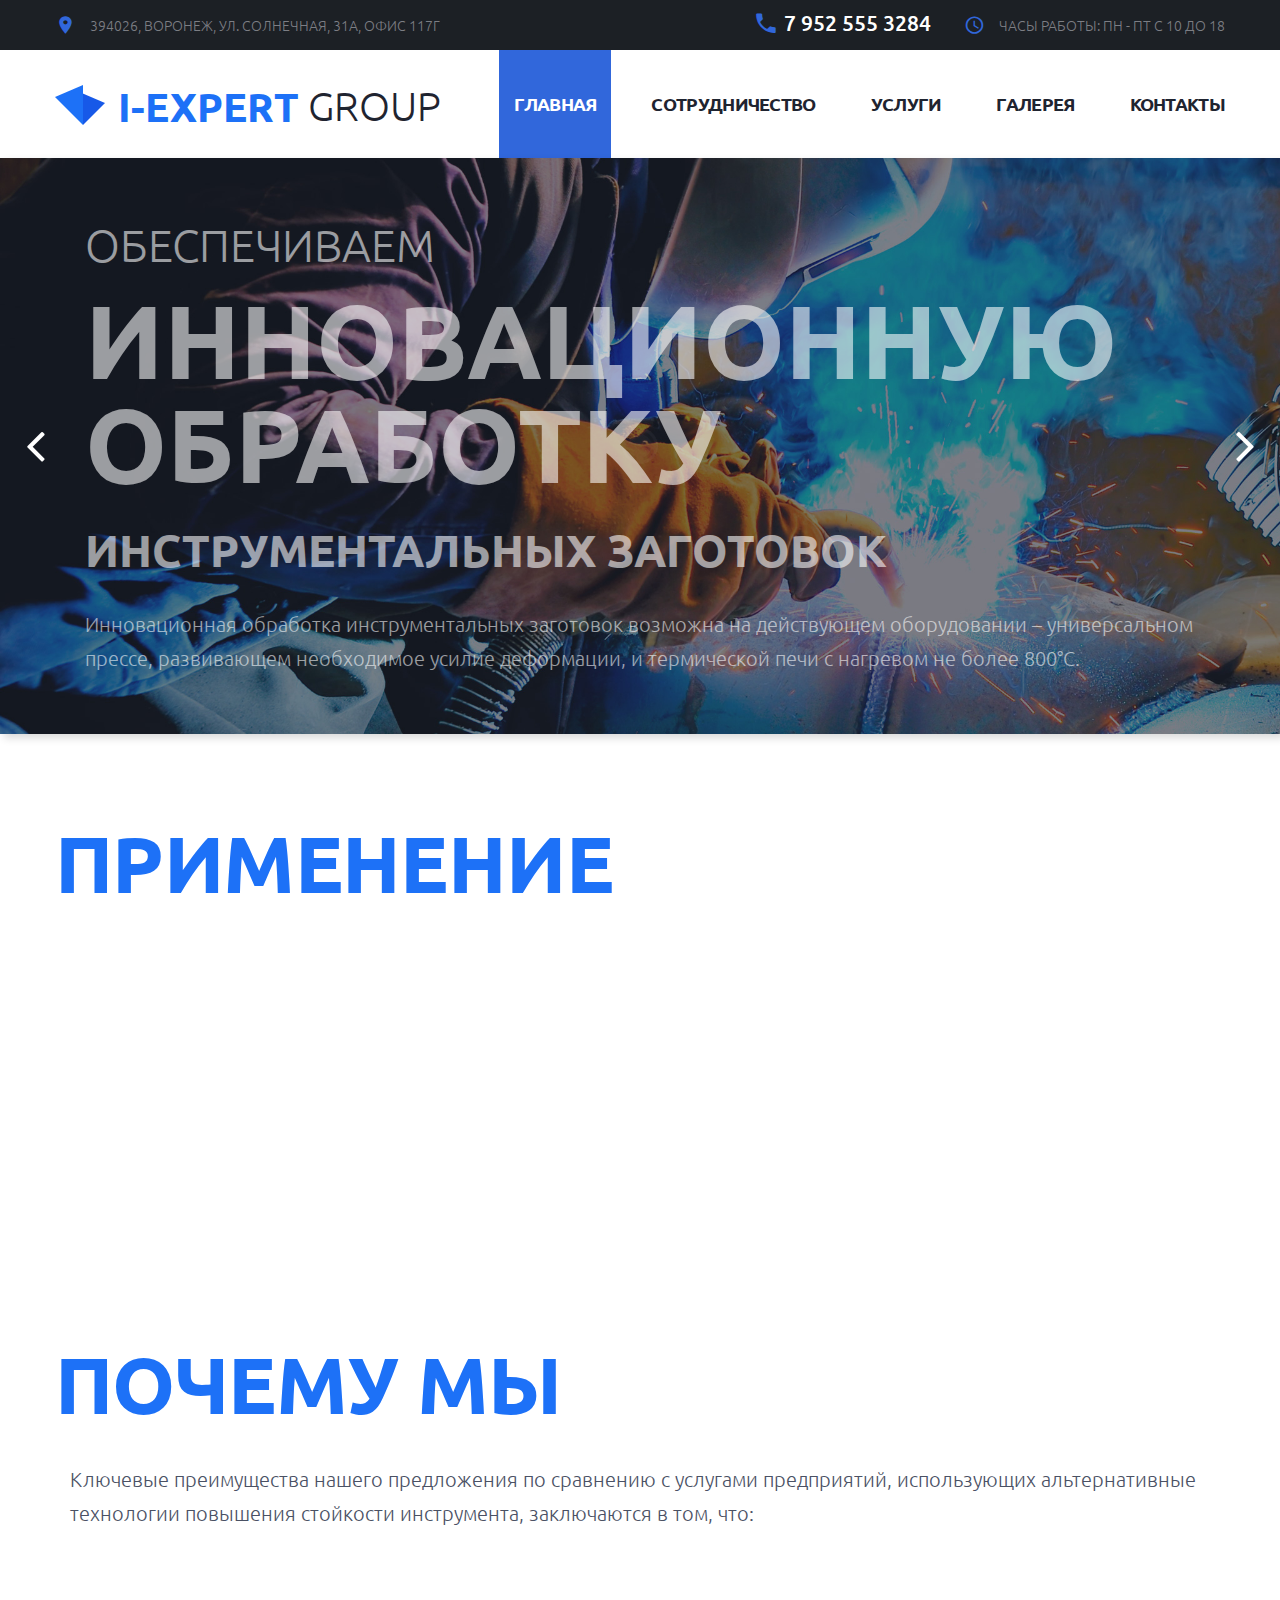
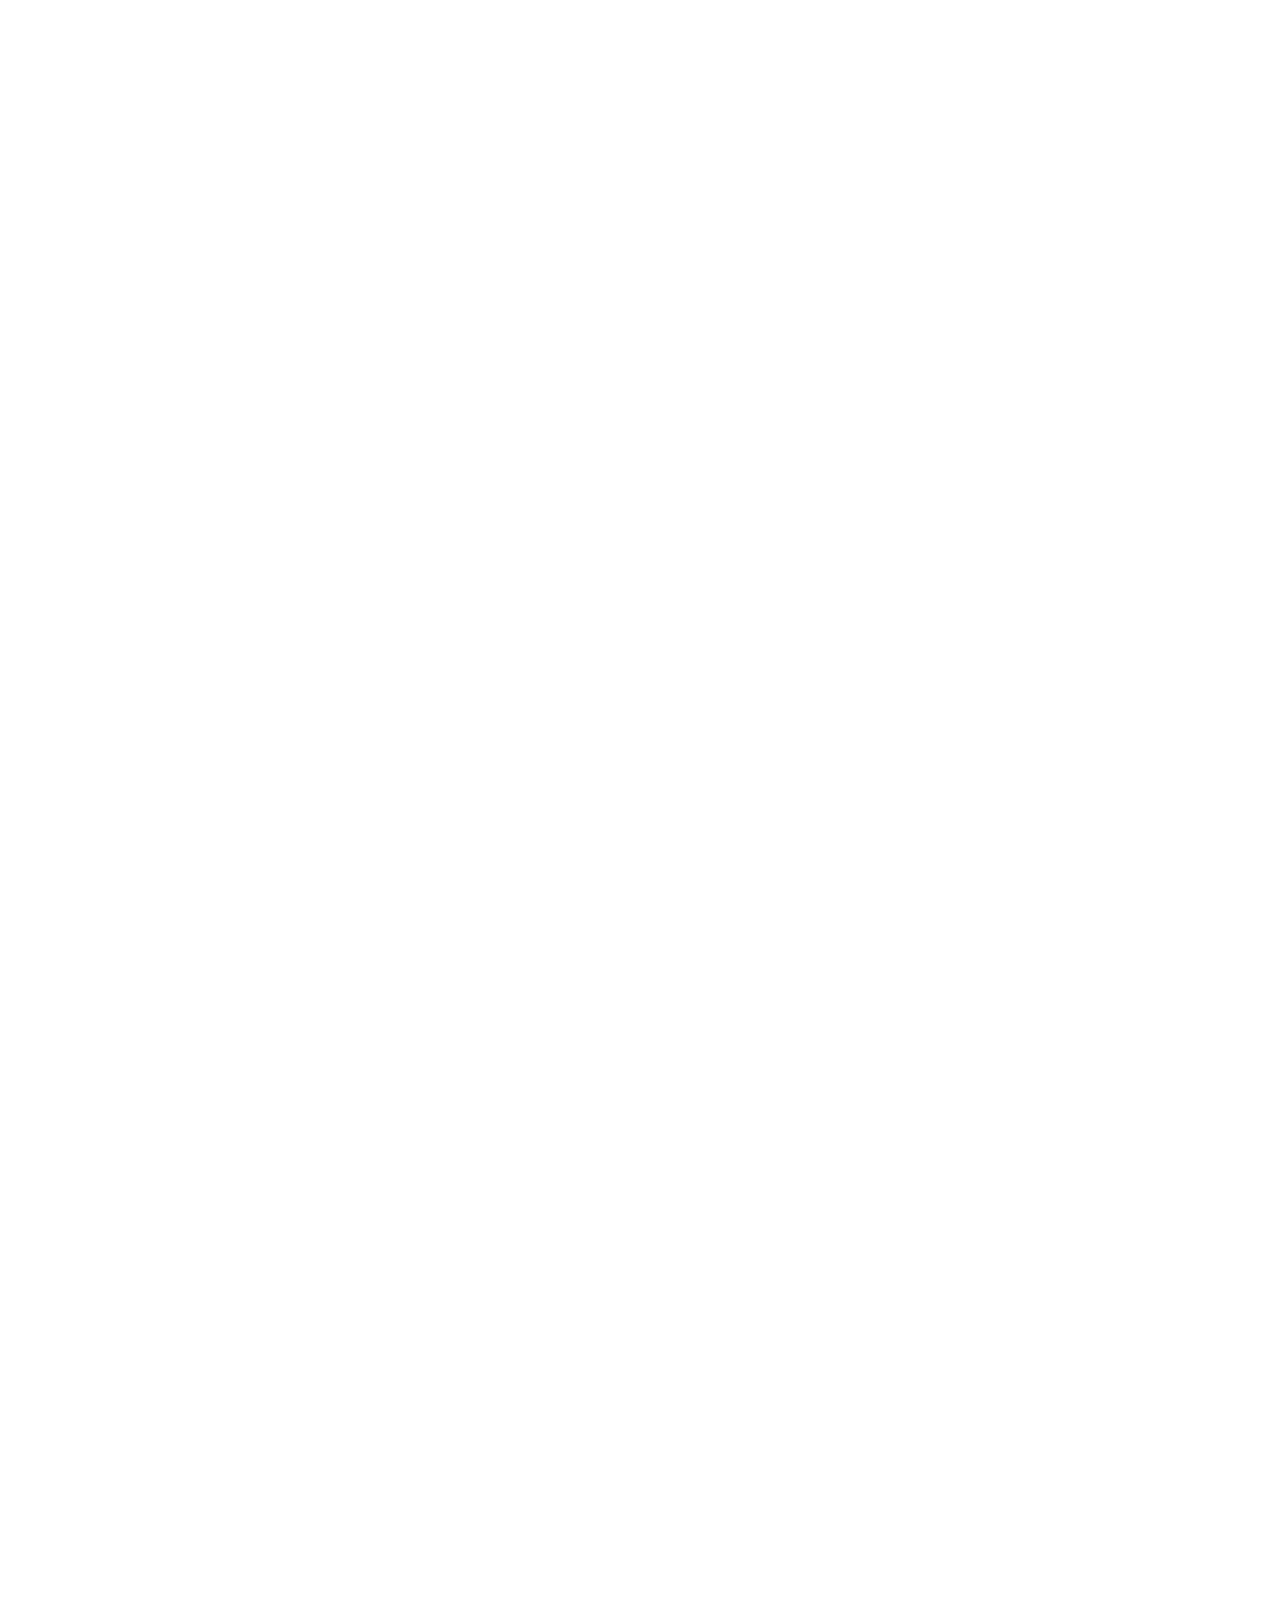
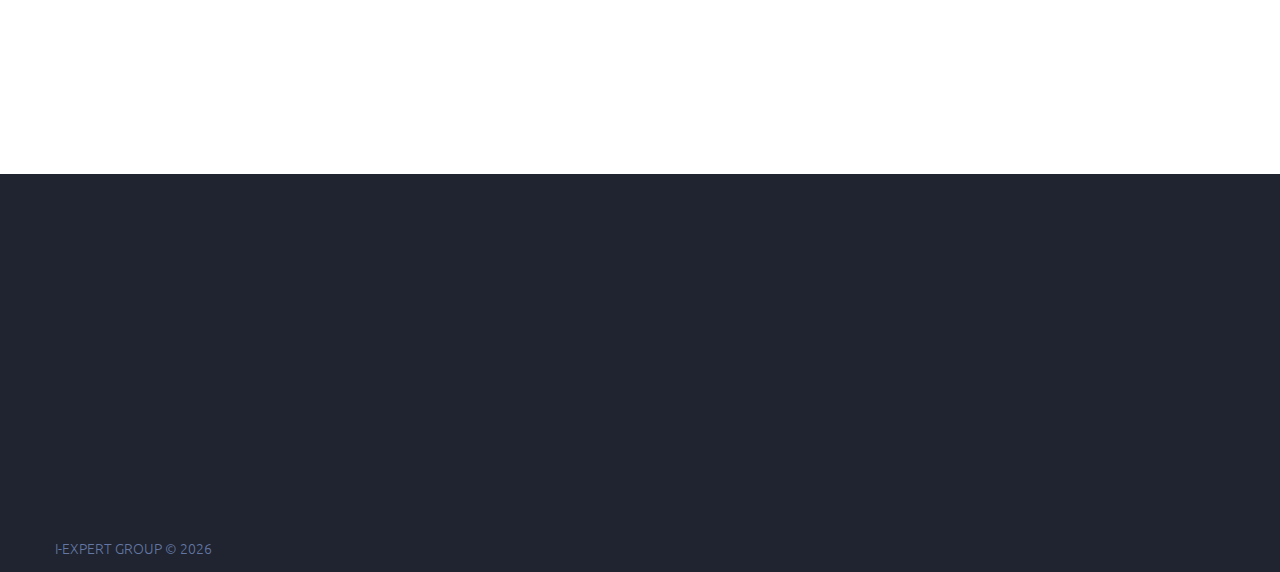
==== commit af865677: "home page + menu" ====
--- a/index.html
+++ b/index.html
@@ -1,5 +1,5 @@
 ﻿<!DOCTYPE html>
-<html lang="en">
+<html lang="ru">
 <head>
   <title>Home</title>
   <meta charset="utf-8">
@@ -37,15 +37,15 @@
       <div class="container">
         <p>
           <i class="material-design-map103"></i>
-           4578 Marmora Road, Glasgow D04 89GR
+           394026, Воронеж, ул. Солнечная, 31а, офис 117г
         </p>
         <p>
           <i class="material-design-clock100"></i>
-           Hours:   6 am -4 pm PST M - Th;  6 am - 3 pm  PST Fri
+           Часы работы: пн - пт с 10 до 18
         </p>
         <p>
           <i class="material-design-phone370"></i>
-          <a href="callto:#">800-2345-6789</a>
+          <a href="callto:#">7 952 555 3284 </a>
         </p>
       </div>
     </section>
@@ -54,67 +54,47 @@
       <div class="container">
         <div class="brand">
           <h1 class="brand_name">
-            <a href="./"><span>Steel</span> industry</a>
+            <a href="./"><span>I-Expert</span> Group</a>
           </h1>
         </div>
         <nav class="nav">
           <ul class="sf-menu" data-type="navbar">
             <li class="active">
-              <a href="./">Home</a>
+              <a href="./">Главная</a>
               <ul>
                 <li>
-                  <a href="#">Lorem ipsum dolor</a>
+                  <a href="#">Применение</a>
                 </li>
                 <li>
-                  <a href="#">Conse ctetur</a>
+                  <a href="#">Почему мы</a>
                 </li>
                 <li>
-                  <a href="#">Elit sed do eiusmod</a>
-                  <ul>
-                    <li>
-                      <a href="#">Lorem</a>
-                    </li>
-                    <li>
-                      <a href="#">Dolor</a>
-                    </li>
-                    <li>
-                      <a href="#">Sit amet</a>
-                    </li>
-                  </ul>
+                  <a href="#">Стоимость</a>
                 </li>
                 <li>
-                  <a href="#">Incididunt ut</a>
+                  <a href="#">Как это работает</a>
                 </li>
-                <li>
-                  <a href="#">Et dolore magna </a>
-                </li>
-                <li>
-                  <a href="#">Ut enim ad minim</a>
-                </li>
+                <!-- <li>
+                  <a href="#">Отзывы</a>
+                </li> -->
               </ul>
             </li>
             <li>
-              <a href="index-1.html">About</a>
+              <a href="partners.html">Сотрудничество</a>
             </li>
             <li>
-              <a href="index-2.html">Services</a>
+              <a href="services.html">Услуги</a>
             </li>
             <li>
-              <a href="index-3.html">Gallery</a>
+              <a href="gallery.html">Галерея</a>
             </li>
             <li>
-              <a href="index-4.html">Contacts</a>
+              <a href="contacts.html">Контакты</a>
             </li>
           </ul>
         </nav>
       </div>
-
-
     </div>
-
-
-
-
   </header>
   <!--========================================================
                             CONTENT
@@ -126,42 +106,40 @@
         <div data-src="images/page-1_slide01.jpg">
           <div class="camera_caption fadeIn">
             <div class="container">
-              <h5>PROVIDING </h5>
-              <h2>PREMIUM PRODUCTS</h2>
-              <h4>OF EXCEPTIONAL VALUE</h4>
-              <p>Lorem ipsum dolor sit amet conse ctetur adipisicing elit, sed do eiusmod tempor incididunt ut labore et dolore magna aliqua. Ut enim ad minim veniam, quis nostrud exercitation ullamco laboris.</p>
-              <a href="#" class="btn">Read more</a>
+              <h5>ОБЕСПЕЧИВАЕМ </h5>
+              <h2>ИННОВАЦИОННУЮ ОБРАБОТКУ</h2>
+              <h4>ИНСТРУМЕНТАЛЬНЫХ ЗАГОТОВОК</h4>
+              <p>Инновационная обработка инструментальных заготовок возможна на действующем оборудовании – универсальном прессе, развивающем необходимое усилие деформации, и термической печи с нагревом не более 800&#176;С.</p>
+              <!-- <a href="#" class="btn">Read more</a> -->
             </div>
           </div>
         </div>
         <div data-src="images/page-1_slide02.jpg">
           <div class="camera_caption fadeIn">
             <div class="container">
-              <h5>A WIDE RANGE OF </h5>
-              <h2>HIGH QUALITY</h2>
-              <h4>STRUCTURAL STEEL PROJECTS</h4>
-              <p>Lorem ipsum dolor sit amet conse ctetur adipisicing elit, sed do eiusmod tempor incididunt ut labore et dolore magna aliqua. Ut enim ad minim veniam, quis nostrud exercitation ullamco laboris.</p>
-              <a href="#" class="btn">Read more</a>
+              <h5>СОХРАНЯЕМ </h5>
+              <h2>НЕ ТРЕБУЕТСЯ ИЗМЕНЕНИЕ</h2>
+              <h4>ЛОГИСТИКИ ПРОИЗВОДСТВА</h4>
+              <p>Мы предлагаем органичное встраивание прогрессивной обработки в существующие процессы на начальной стадии изготовления инструмента без изменения последующих операций обработки.</p>
+              <!-- <a href="#" class="btn">Read more</a> -->
             </div>
           </div>
         </div>
         <div data-src="images/page-1_slide03.jpg">
           <div class="camera_caption fadeIn">
             <div class="container">
-              <h5>A COMPLETE LINE</h5>
-              <h2>OF PRODUCTS</h2>
-              <h4>IS AVAILABLE</h4>
-              <p>Lorem ipsum dolor sit amet conse ctetur adipisicing elit, sed do eiusmod tempor incididunt ut labore et dolore magna aliqua. Ut enim ad minim veniam, quis nostrud exercitation ullamco laboris.</p>
-              <a href="#" class="btn">Read more</a>
+              <h5>БЕРЕЖЛИВОЕ ПРОИЗВОДСТВО </h5>
+              <h2>СОХРАНЯЕМ</h2>
+              <h4>ТРУДОЁМКОСТЬ ПРОИЗВОДСТВА</h4>
+              <p>В отличие от других методов, не происходит существенного роста трудоёмкости и себестоимости производства инструмента.</p>
+              <!-- <a href="#" class="btn">Read more</a> -->
             </div>
           </div>
         </div>
       </div>
     </section>
 
-
-
-    <section class="section1 bg1">
+   <!--  <section class="section1 bg1">
       <div class="container-fluid">
         <div class="row">
             <div class="col-md-6 col-sm-6 col-xs-12  wow fadeIn">
@@ -210,38 +188,82 @@
         </div>
 
       </div>
-    </section>
+    </section> -->
 
 
 
     <section class="well">
       <div class="container">
-        <h5>WE'LL HANDLE ANY INTRICATE</h5>
-        <h3>CUSTOM DESIGN</h3>
+        <h3>ПРИМЕНЕНИЕ</h3>
         <div class="row">
             <div class="col-md-6 col-sm-6 col-xs-12  wow fadeIn">
-              <p>Lorem ipsum dolor sit amet conse ctetur adipisicing elit, sed do eiusmod tempor incididunt ut labore et dolore magna aliqua. Ut enim ad minim veniam, quis nostrud exercitation ullamco laboris nisi ut aliquip ex ea commodo consequat. Duis aute irure dolor in reprehender.</p>
-            </div>
-            <div class="col-md-6 col-sm-6 col-xs-12  wow fadeIn">
-              <p>Lorem ipsum dolor sit amet conse ctetur adipisicing elit, sed do eiusmod tempor incididunt ut labore et dolore magna aliqua. Ut enim ad minim veniam, quis nostrud exercitation ullamco laboris nisi ut aliquip ex ea commodo consequat. Duis aute irure dolor in reprehender.</p>
-            </div>
-        </div>
-      </div>
-    </section>
+              <h6 class="mod1">Наша специализация</h6>
+              <p>Мы специализируемся на разработке и внедрении в производство прогрессивных технологий обработки заготовок из инструментальных сталей методом сложной пластической деформации с целью повышения стойкости режущего и мерительного инструмента. </p>
+              <p>В нашей деятельности используется многолетний научно-технический задел в области теории и практики пластического формоизменения инструментальных сталей.</p>
+            </div>
+            <div class="col-md-6 col-sm-6 col-xs-12  wow fadeIn">
+              <h6 class="mod1">Результаты внедрения</h6>
+              <ul class="marked-list">
+                <li>рост стойкости инструмента между заточками в 1,7-2,5 раз без существенного увеличения трудоёмкости и себестоимости производства.</li>
+                <li>Сохранение повышенной стойкости после всех переточек за счёт упрочнения металла по всему объёму заготовки.</li>
+                <li>Возможность изготовления различных моделей инструмента с улучшенными свойствами из заготовок одного типоразмера без изменения внедрённой технологии предварительной пластической деформации.</li>
+              </ul>
+            </div>
+        </div>
+        <h3>ПОЧЕМУ МЫ</h3>
+        <div class="col-md-12 col-sm-12 col-xs-12">
+          Ключевые преимущества нашего предложения по сравнению с услугами предприятий, использующих альтернативные технологии повышения стойкости инструмента, заключаются в том, что:
+        </div>
+        <ul class="list1 row">
+          <li class="col-md-6 col-sm-6 col-xs-12  wow fadeIn fa-cogs">
+            <h6>Не требуется нового оборудования</h6>
+            <p>Инновационная обработка инструментальных заготовок возможна на действующем оборудовании – универсальном прессе, развивающем необходимое усилие деформации, и термической печи с нагревом не более 800&#176;С.</p>
+          </li>
+          <li class="col-md-6 col-sm-6 col-xs-12  wow fadeIn fa-truck">
+            <h6>Сохраняем логистику производства</h6>
+            <p>Не требуется изменение логистики производства инструмента с вывозом его для обработки на другое предприятие – мы предлагаем органичное встраивание прогрессивной обработки в существующие процессы на начальной стадии изготовления инструмента без изменения последующих операций обработки.</p>
+          </li>
+          <li class="col-md-6 col-sm-6 col-xs-12  wow fadeIn fa-globe">
+            <h6>Экономично</h6>
+            <p>В отличие от других методов, не происходит существенного роста трудоёмкости и себестоимости производства инструмента.</p>
+          </li>
+          <li class="col-md-6 col-sm-6 col-xs-12  wow fadeIn fa-thumbs-o-up">
+            <h6>Довольные клиенты</h6>
+            <p>Производство качественного инструмента повышает вашу конкурентноспособность.</p>
+          </li>
+        </ul>
+      </div>
+    </section>
+
 
 
     <section class="parallax well2 wow fadeIn" data-url="images/parallax1.jpg" data-mobile="true" data-speed="1"> 
       <div class="container">
-        <h2>WE SERVE TO MEET</h2>
-        <h4>YOUR FABRICATION NEEDS</h4>
-        <p>Lorem ipsum dolor sit amet conse ctetur adipisicing elit, sed do eiusmod tempor incididunt ut labore et dolore magna aliqua. Ut enim ad minim veniam, quis nostrud exercitation ullamco laboris.</p>
-        <a href="#" class="btn">Read more</a>
-      </div>
-    </section>
-
-
-
-    <section class="well3 bg2">
+        <h2>СТОИМОСТЬ</h2>
+        <h4>Проводим НИОКР</h4>
+        <p>Стоимость проведения научно-исследовательских и опытно-конструкторских работ от 500 т.р. в зависимости от технического задания.</p>
+        <!-- <a href="#" class="btn">Read more</a> -->
+      </div>
+    </section>
+
+
+    <section class="section1 well4">
+      <div class="container-fluid">
+        <div class="row">
+            <div class="col-md-6 col-sm-6 col-xs-12  wow fadeIn">
+              <img src="images/page1_pic5.jpg" alt="">
+            </div>
+            <div class="col-md-6 col-sm-6 col-xs-12  wow fadeIn">
+              <h4 style="color: #1d71f7;">Как это работает?</h4>
+              <p>Стойкость инструментальной стали при специальной пластической обработке (осадка со сдвигом) повышается за счёт гомогенизации структуры карбидной сетки по всей толщине заготовки. С точки зрения механики разрушения металла новая структура карбидов приводит к увеличению способности стали противостоять прогрессирующему износу инструмента.</p>
+            </div>
+        </div>
+      </div>
+    </section>
+
+
+
+    <!-- <section class="well3 bg2">
       <div class="container">
         <h3>OUR PRODUCTS</h3>
         <ul class="index-list row">
@@ -263,65 +285,47 @@
           </li>
         </ul>
       </div>
-    </section>
-
-
-    <section class="section1 well4">
-      <div class="container-fluid">
-        <div class="row">
-            <div class="col-md-6 col-sm-6 col-xs-12  wow fadeIn">
-              <img src="images/page1_pic5.jpg" alt="">
-            </div>
-            <div class="col-md-6 col-sm-6 col-xs-12  wow fadeIn">
-              <h5 class="marTop1">OFFERING </h5>
-              <h3>THE BEST LEVEL</h3>
-              <h4>OF EXCELLENCE IN STEEL FABRICATION</h4>
-              <p>Lorem ipsum dolor sit amet conse ctetur adipisicing elit, sed do eiusmod tempor incididunt ut labore et dolore magna aliqua. Ut enim ad minim veniam, quis nostrud exercitation ullamco laboris nisi ut aliquip ex ea commodo consequat. Duis aute irure dolor in reprehender. Lorem ipsum dolor sit amet conse ctetur adipisicing elit, sed do eiusmod tempor incididunt.</p>
-            </div>
-        </div>
-      </div>
-    </section>
+    </section> -->
 
 
     <section class="well5 bg2">
       <div class="container">
         <ul class="row contact-list">
           <li class="col-lg-3 col-md-6 col-sm-6 col-xs-12  wow fadeIn">
-            <h6><i class="material-design-map103"></i>Address</h6>
+            <h6><i class="material-design-map103"></i>Адрес</h6>
             <address>
-              4578 Marmora Road, Glasgow <br>D04 89GR
+              394026, Воронеж <br>ул. Солнечная, 31а<br> офис 117г
             </address>
           </li>
           <li class="col-lg-3 col-md-6 col-sm-6 col-xs-12  wow fadeIn">
-            <h6><i class="material-design-phone370"></i>Phones</h6>
+            <h6><i class="material-design-phone370"></i>Телефон</h6>
             <address>
-              <a href="callto:#">800-2345-6789</a><br>
-              <a href="callto:#">800-2345-6790</a>
+              <a href="callto:#">7 952 555 3284</a>
             </address>
           </li>
           <li class="col-lg-3 col-md-6 col-sm-6 col-xs-12  wow fadeIn">
-            <h6><i class="material-design-clock100"></i>HOURS</h6>
+            <h6><i class="material-design-clock100"></i>Работаем</h6>
             <address>
-              6 am -4 pm PST M - Th;<br>6 am - 3 pm  PST Fri
+              понедельник - пятница<br>с 10 до 18
             </address>
           </li>
           <li class="col-lg-3 col-md-6 col-sm-6 col-xs-12  wow fadeIn">
             <h6><i class="material-design-write20"></i>E-mail</h6>
             <address>
-              <a href="mailto:#">info@demolink.org</a>
+              <a href="mailto:#">i-expert@inbox.ru</a>
             </address>
           </li>
         </ul>
       </div>
     </section>
-    <section class="map">
+<!--     <section class="map">
       <div id="google-map" class="map_model"></div>
       <ul class="map_locations">
             <li data-x="-73.9874068" data-y="40.643180">
           <p> 9870 St Vincent Place, Glasgow, DC 45 Fr 45. <span>800 2345-6789</span></p>
         </li>
       </ul>
-    </section>
+    </section> -->
 
 
   </main>
@@ -331,10 +335,7 @@
   =========================================================-->
   <footer>
     <div class="container">
-      Steel Industry  © <span id="copyright-year"></span>. <a href="index-5.html">Privacy Policy</a>
-      More Steelworks Templates at <a rel="nofollow" href="http://www.templatemonster.com/category.php?category=265&type=1" target="_blank">TemplateMonster.com</a>
-
-
+      I-Expert Group © <span id="copyright-year"></span>
     </div>
   </footer>
 </div>
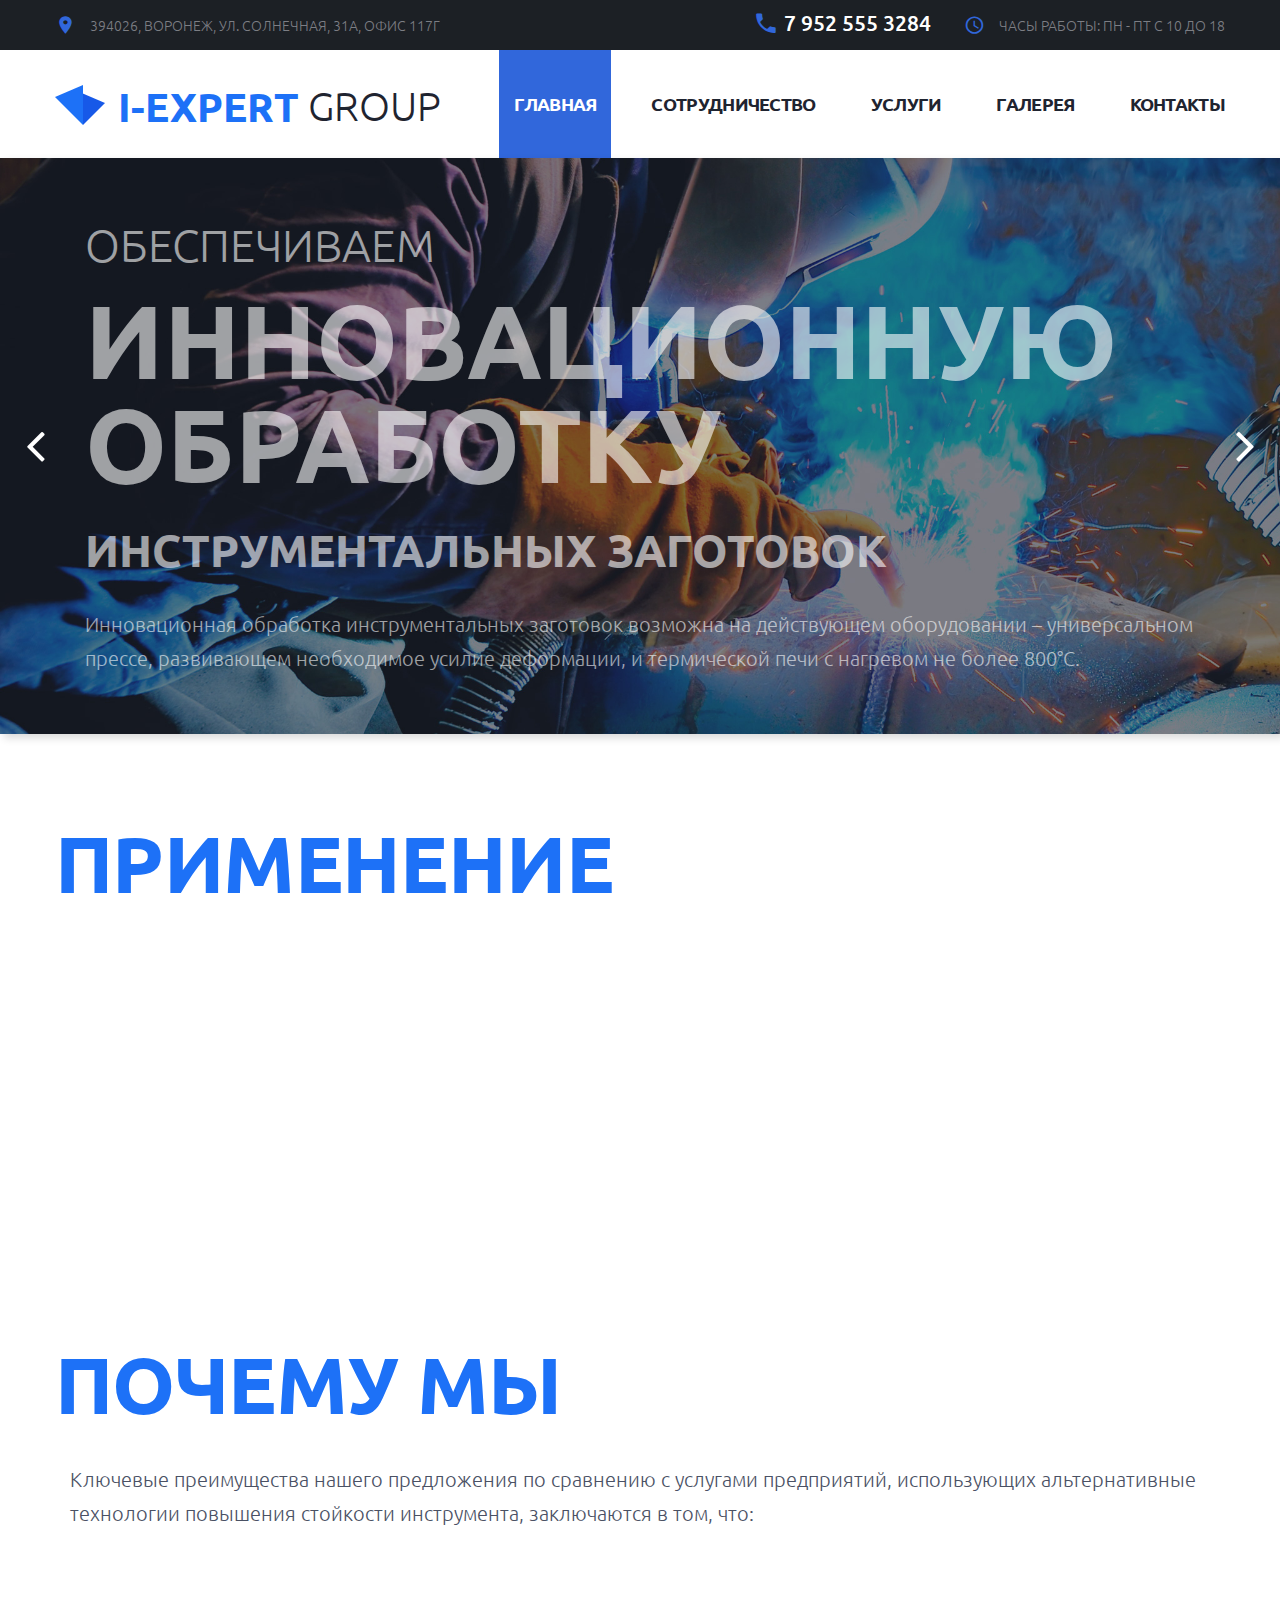
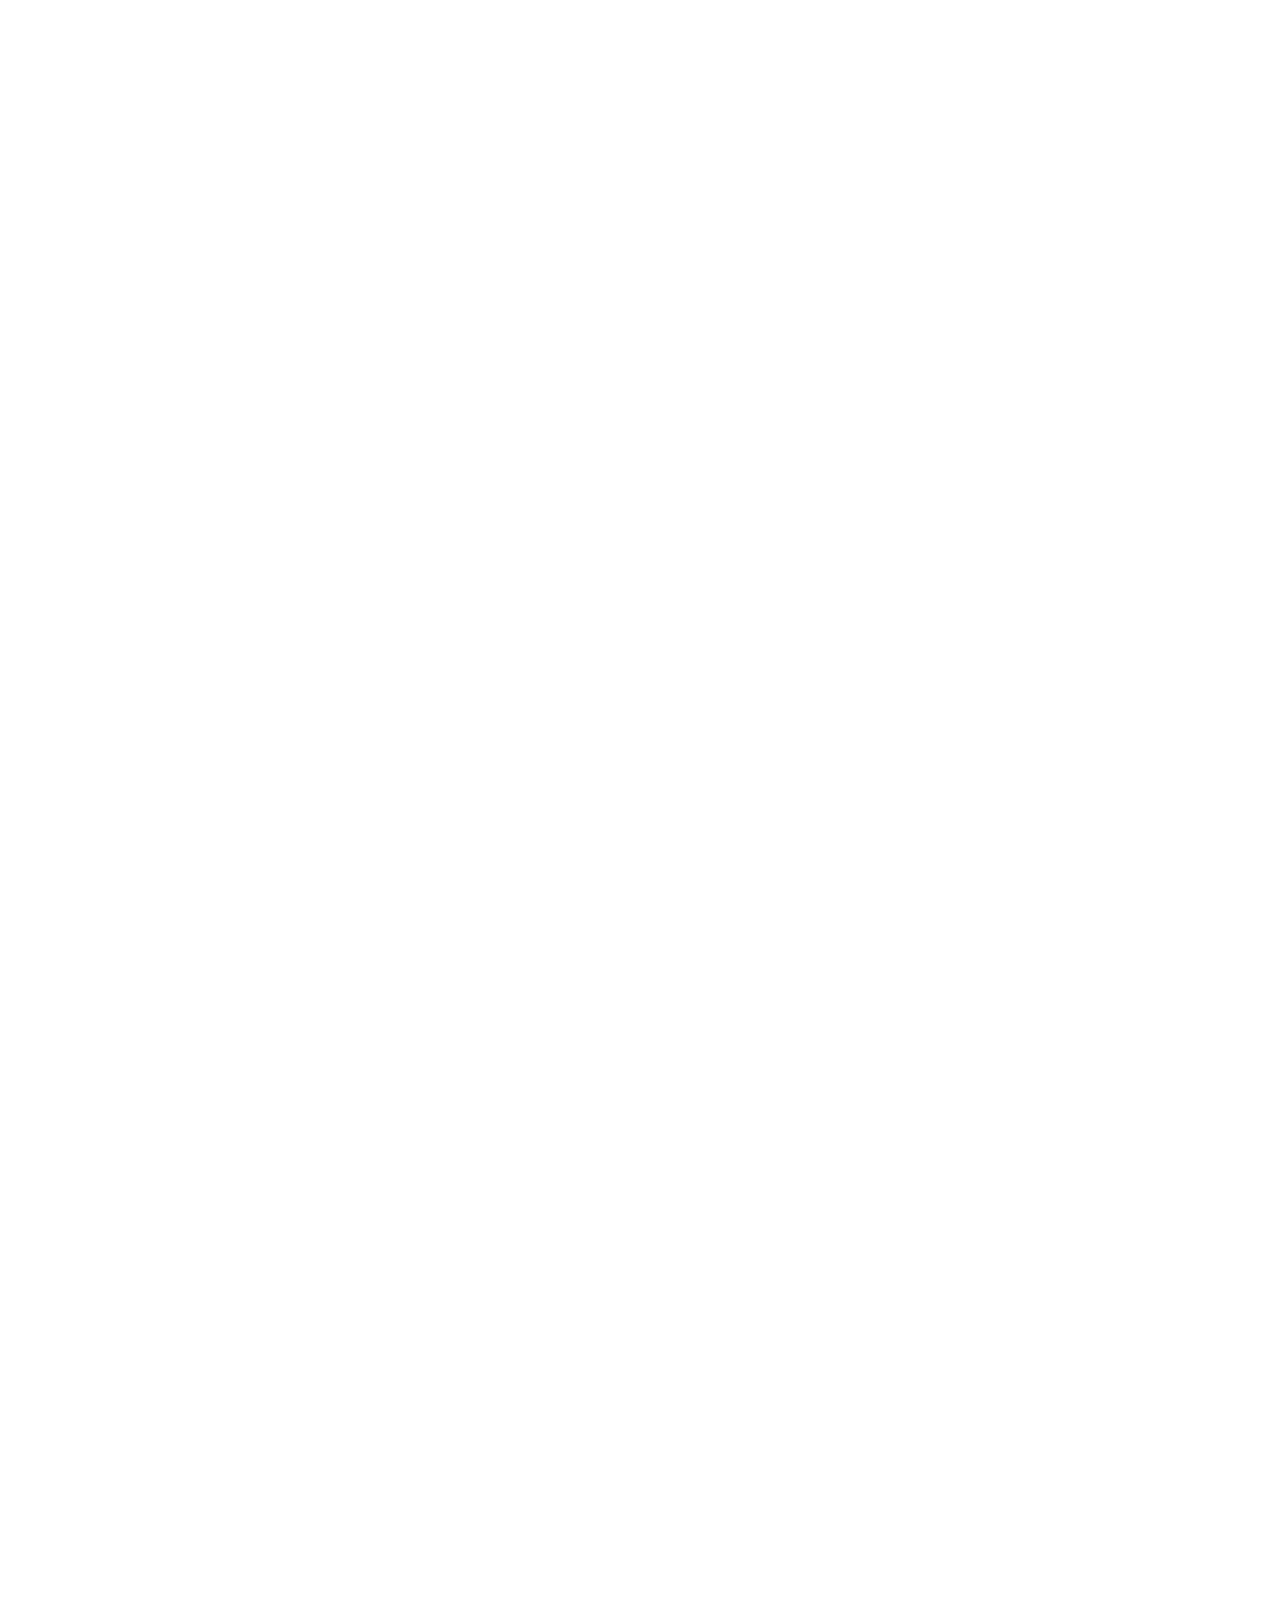
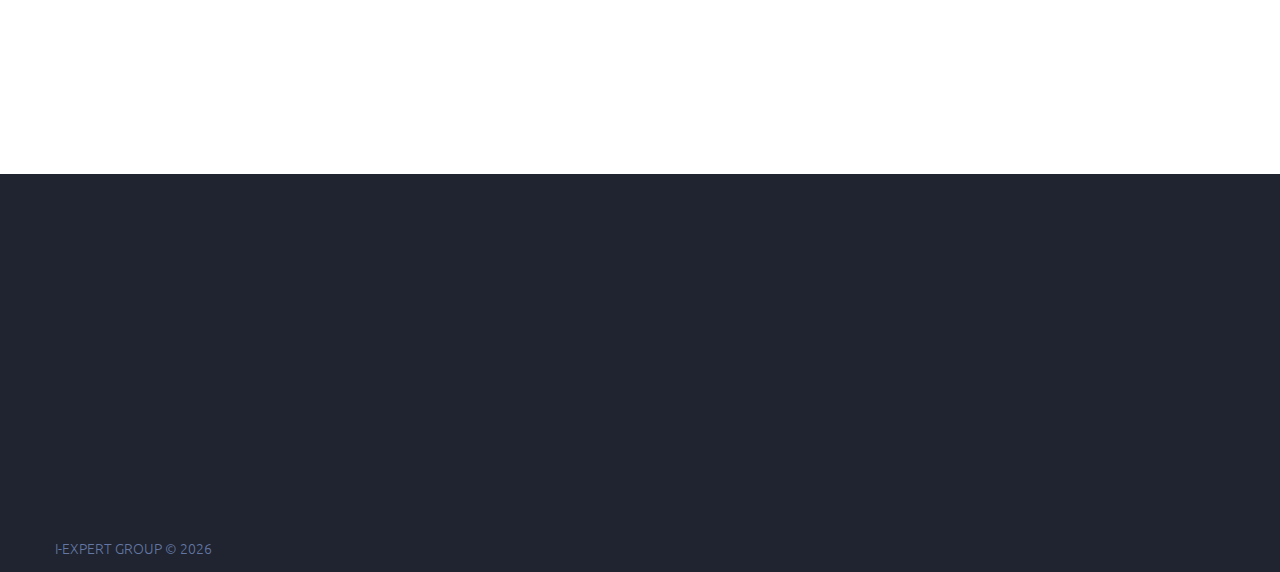
==== commit 4a86019a: "first version of site" ====
--- a/index.html
+++ b/index.html
@@ -139,57 +139,6 @@
       </div>
     </section>
 
-   <!--  <section class="section1 bg1">
-      <div class="container-fluid">
-        <div class="row">
-            <div class="col-md-6 col-sm-6 col-xs-12  wow fadeIn">
-              <figure>
-                <img src="images/page1_pic1.jpg" alt="">
-                <figcaption>
-                  <h6><a href="#">DUCTING</a></h6>
-                  <p>Lorem ipsum dolor sit amet conse ctetur adipisicing elit, sed do eiusmod tempor incididunt ut labore et dolore magna aliqua. </p>
-                  <a href="#" class="btn2"><i class="material-design-keyboard53"></i></a>
-                </figcaption>
-              </figure>
-            </div>
-            <div class="col-md-6 col-sm-6 col-xs-12  wow fadeIn">
-              <figure>
-                <img src="images/page1_pic2.jpg" alt="">
-                <figcaption>
-                  <h6><a href="#">STACKS</a></h6>
-                  <p>Lorem ipsum dolor sit amet conse ctetur adipisicing elit, sed do eiusmod tempor incididunt ut labore et dolore magna aliqua. </p>
-                  <a href="#" class="btn2"><i class="material-design-keyboard53"></i></a>
-                </figcaption>
-              </figure>
-            </div>
-        </div>
-
-        <div class="row">
-            <div class="col-md-6 col-sm-6 col-xs-12  wow fadeIn">
-              <figure>
-                <img src="images/page1_pic3.jpg" alt="">
-                <figcaption>
-                  <h6><a href="#">TANKS</a></h6>
-                  <p>Lorem ipsum dolor sit amet conse ctetur adipisicing elit, sed do eiusmod tempor incididunt ut labore et dolore magna aliqua. </p>
-                  <a href="#" class="btn2"><i class="material-design-keyboard53"></i></a>
-                </figcaption>
-              </figure>
-            </div>
-            <div class="col-md-6 col-sm-6 col-xs-12  wow fadeIn">
-              <figure>
-                <img src="images/page1_pic4.jpg" alt="">
-                <figcaption>
-                  <h6><a href="#">STRUCTURAL</a></h6>
-                  <p>Lorem ipsum dolor sit amet conse ctetur adipisicing elit, sed do eiusmod tempor incididunt ut labore et dolore magna aliqua. </p>
-                  <a href="#" class="btn2"><i class="material-design-keyboard53"></i></a>
-                </figcaption>
-              </figure>
-            </div>
-        </div>
-
-      </div>
-    </section> -->
-
 
 
     <section class="well">
@@ -204,7 +153,7 @@
             <div class="col-md-6 col-sm-6 col-xs-12  wow fadeIn">
               <h6 class="mod1">Результаты внедрения</h6>
               <ul class="marked-list">
-                <li>рост стойкости инструмента между заточками в 1,7-2,5 раз без существенного увеличения трудоёмкости и себестоимости производства.</li>
+                <li>Рост стойкости инструмента между заточками в 1,7-2,5 раз без существенного увеличения трудоёмкости и себестоимости производства.</li>
                 <li>Сохранение повышенной стойкости после всех переточек за счёт упрочнения металла по всему объёму заготовки.</li>
                 <li>Возможность изготовления различных моделей инструмента с улучшенными свойствами из заготовок одного типоразмера без изменения внедрённой технологии предварительной пластической деформации.</li>
               </ul>
@@ -254,7 +203,7 @@
               <img src="images/page1_pic5.jpg" alt="">
             </div>
             <div class="col-md-6 col-sm-6 col-xs-12  wow fadeIn">
-              <h4 style="color: #1d71f7;">Как это работает?</h4>
+              <h4 class="header_blue">Как это работает?</h4>
               <p>Стойкость инструментальной стали при специальной пластической обработке (осадка со сдвигом) повышается за счёт гомогенизации структуры карбидной сетки по всей толщине заготовки. С точки зрения механики разрушения металла новая структура карбидов приводит к увеличению способности стали противостоять прогрессирующему износу инструмента.</p>
             </div>
         </div>
@@ -262,70 +211,36 @@
     </section>
 
 
-
-    <!-- <section class="well3 bg2">
-      <div class="container">
-        <h3>OUR PRODUCTS</h3>
-        <ul class="index-list row">
-          <li class="col-md-6 col-sm-6 col-xs-12  wow fadeIn">
-            <h6>tempor incididunt</h6>
-            <p>Lorem ipsum dolor sit amet conse ctetur adipisicing elit, sed do eiusmod tempor incididunt ut labore et dolore magna aliqua. </p>
-          </li>
-          <li class="col-md-6 col-sm-6 col-xs-12  wow fadeIn">
-            <h6>velit esse cillum</h6>
-            <p>Lorem ipsum dolor sit amet conse ctetur adipisicing elit, sed do eiusmod tempor incididunt ut labore et dolore magna aliqua. </p>
-          </li>
-          <li class="col-md-6 col-sm-6 col-xs-12  wow fadeIn">
-            <h6>ut labore et dolore</h6>
-            <p>Lorem ipsum dolor sit amet conse ctetur adipisicing elit, sed do eiusmod tempor incididunt ut labore et dolore magna aliqua. </p>
-          </li>
-          <li class="col-md-6 col-sm-6 col-xs-12  wow fadeIn">
-            <h6>dolore eu fugiat</h6>
-            <p>Lorem ipsum dolor sit amet conse ctetur adipisicing elit, sed do eiusmod tempor incididunt ut labore et dolore magna aliqua. </p>
+    <section class="well5 bg2">
+      <div class="container">
+        <ul class="row contact-list">
+          <li class="col-lg-3 col-md-6 col-sm-6 col-xs-12  wow fadeIn">
+            <h6><i class="material-design-map103"></i>Адрес</h6>
+            <address>
+              394026, Воронеж <br>ул. Солнечная, 31а<br> офис 117г
+            </address>
+          </li>
+          <li class="col-lg-3 col-md-6 col-sm-6 col-xs-12  wow fadeIn">
+            <h6><i class="material-design-phone370"></i>Телефон</h6>
+            <address>
+              <a href="callto:#">7 952 555 3284</a>
+            </address>
+          </li>
+          <li class="col-lg-3 col-md-6 col-sm-6 col-xs-12  wow fadeIn">
+            <h6><i class="material-design-clock100"></i>Работаем</h6>
+            <address>
+              понедельник - пятница<br>с 10 до 18
+            </address>
+          </li>
+          <li class="col-lg-3 col-md-6 col-sm-6 col-xs-12  wow fadeIn">
+            <h6><i class="material-design-write20"></i>E-mail</h6>
+            <address>
+              <a href="mailto:#">i-expert@inbox.ru</a>
+            </address>
           </li>
         </ul>
       </div>
-    </section> -->
-
-
-    <section class="well5 bg2">
-      <div class="container">
-        <ul class="row contact-list">
-          <li class="col-lg-3 col-md-6 col-sm-6 col-xs-12  wow fadeIn">
-            <h6><i class="material-design-map103"></i>Адрес</h6>
-            <address>
-              394026, Воронеж <br>ул. Солнечная, 31а<br> офис 117г
-            </address>
-          </li>
-          <li class="col-lg-3 col-md-6 col-sm-6 col-xs-12  wow fadeIn">
-            <h6><i class="material-design-phone370"></i>Телефон</h6>
-            <address>
-              <a href="callto:#">7 952 555 3284</a>
-            </address>
-          </li>
-          <li class="col-lg-3 col-md-6 col-sm-6 col-xs-12  wow fadeIn">
-            <h6><i class="material-design-clock100"></i>Работаем</h6>
-            <address>
-              понедельник - пятница<br>с 10 до 18
-            </address>
-          </li>
-          <li class="col-lg-3 col-md-6 col-sm-6 col-xs-12  wow fadeIn">
-            <h6><i class="material-design-write20"></i>E-mail</h6>
-            <address>
-              <a href="mailto:#">i-expert@inbox.ru</a>
-            </address>
-          </li>
-        </ul>
-      </div>
-    </section>
-<!--     <section class="map">
-      <div id="google-map" class="map_model"></div>
-      <ul class="map_locations">
-            <li data-x="-73.9874068" data-y="40.643180">
-          <p> 9870 St Vincent Place, Glasgow, DC 45 Fr 45. <span>800 2345-6789</span></p>
-        </li>
-      </ul>
-    </section> -->
+    </section>
 
 
   </main>
--- a/css/style.css
+++ b/css/style.css
@@ -1462,3 +1462,7 @@
 footer a:hover {
   color: #fff;
 }
+
+.header_blue {
+  color: #1d71f7;
+}
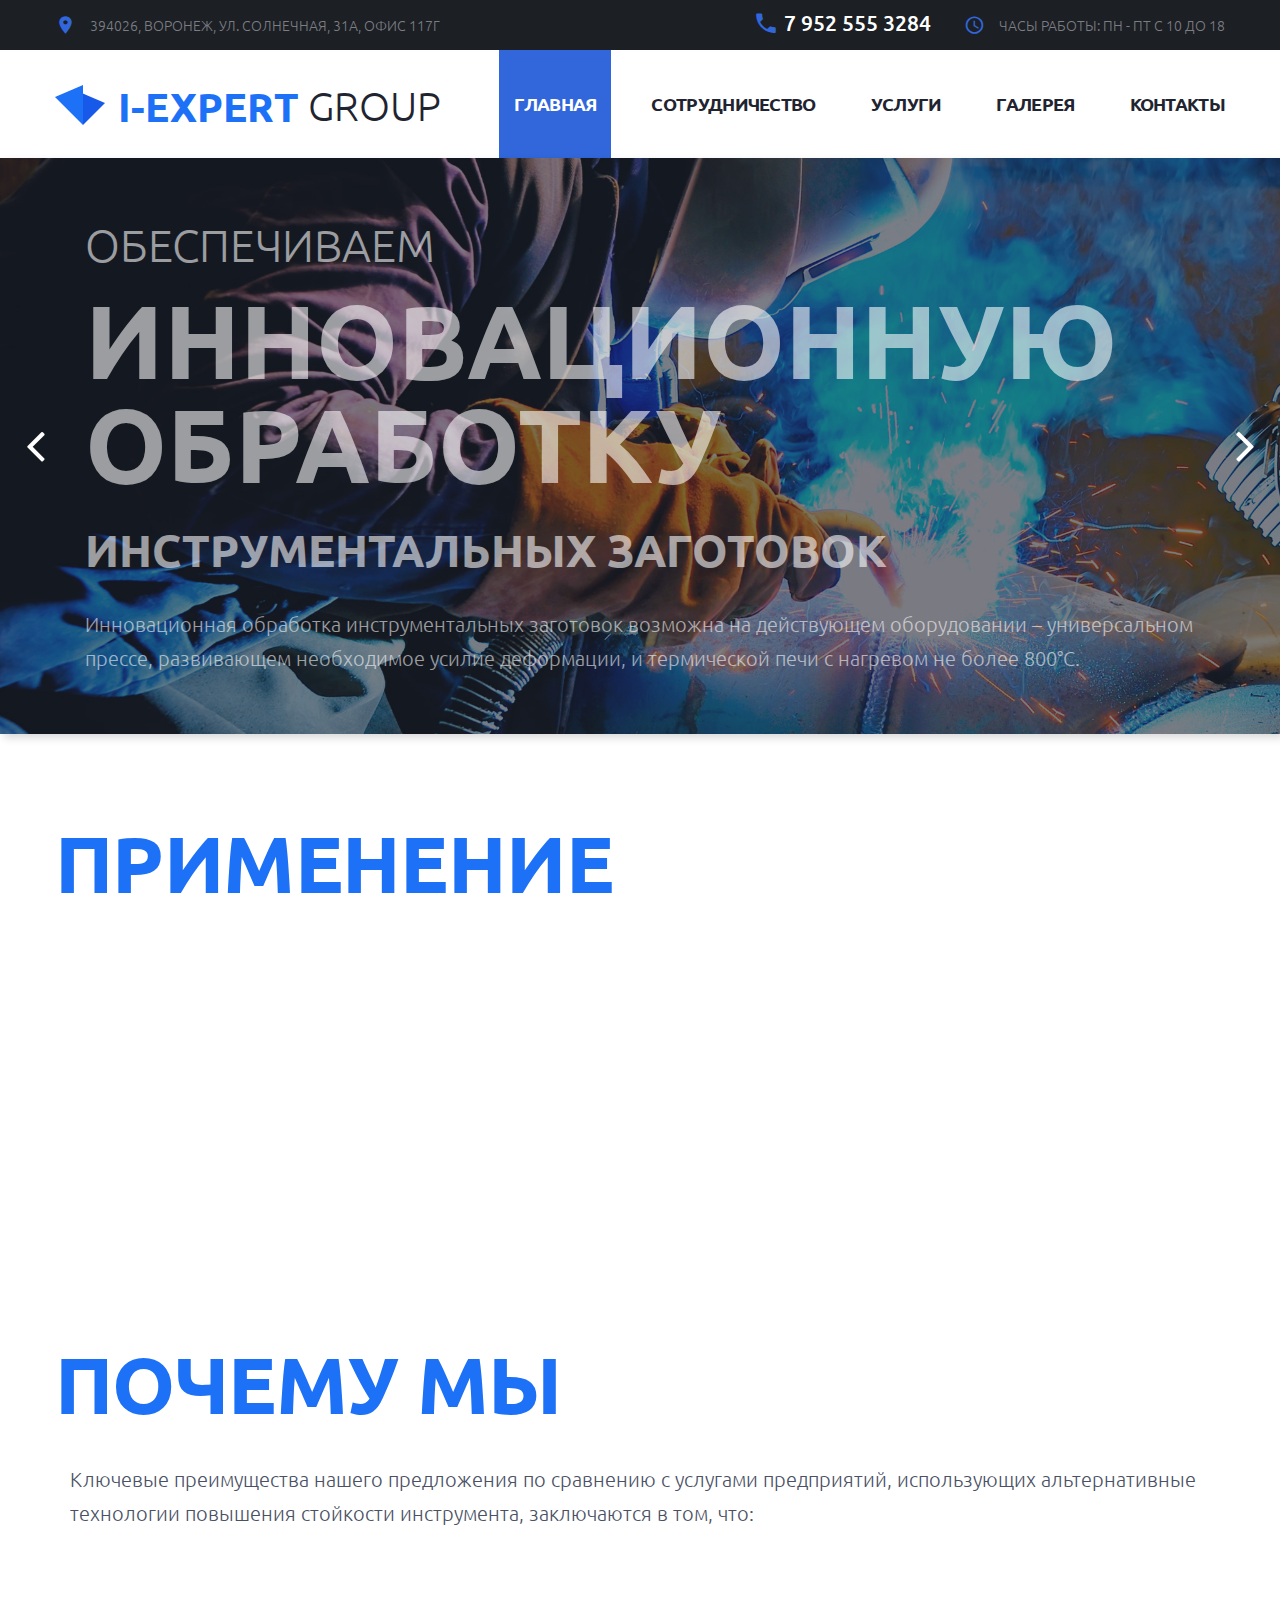
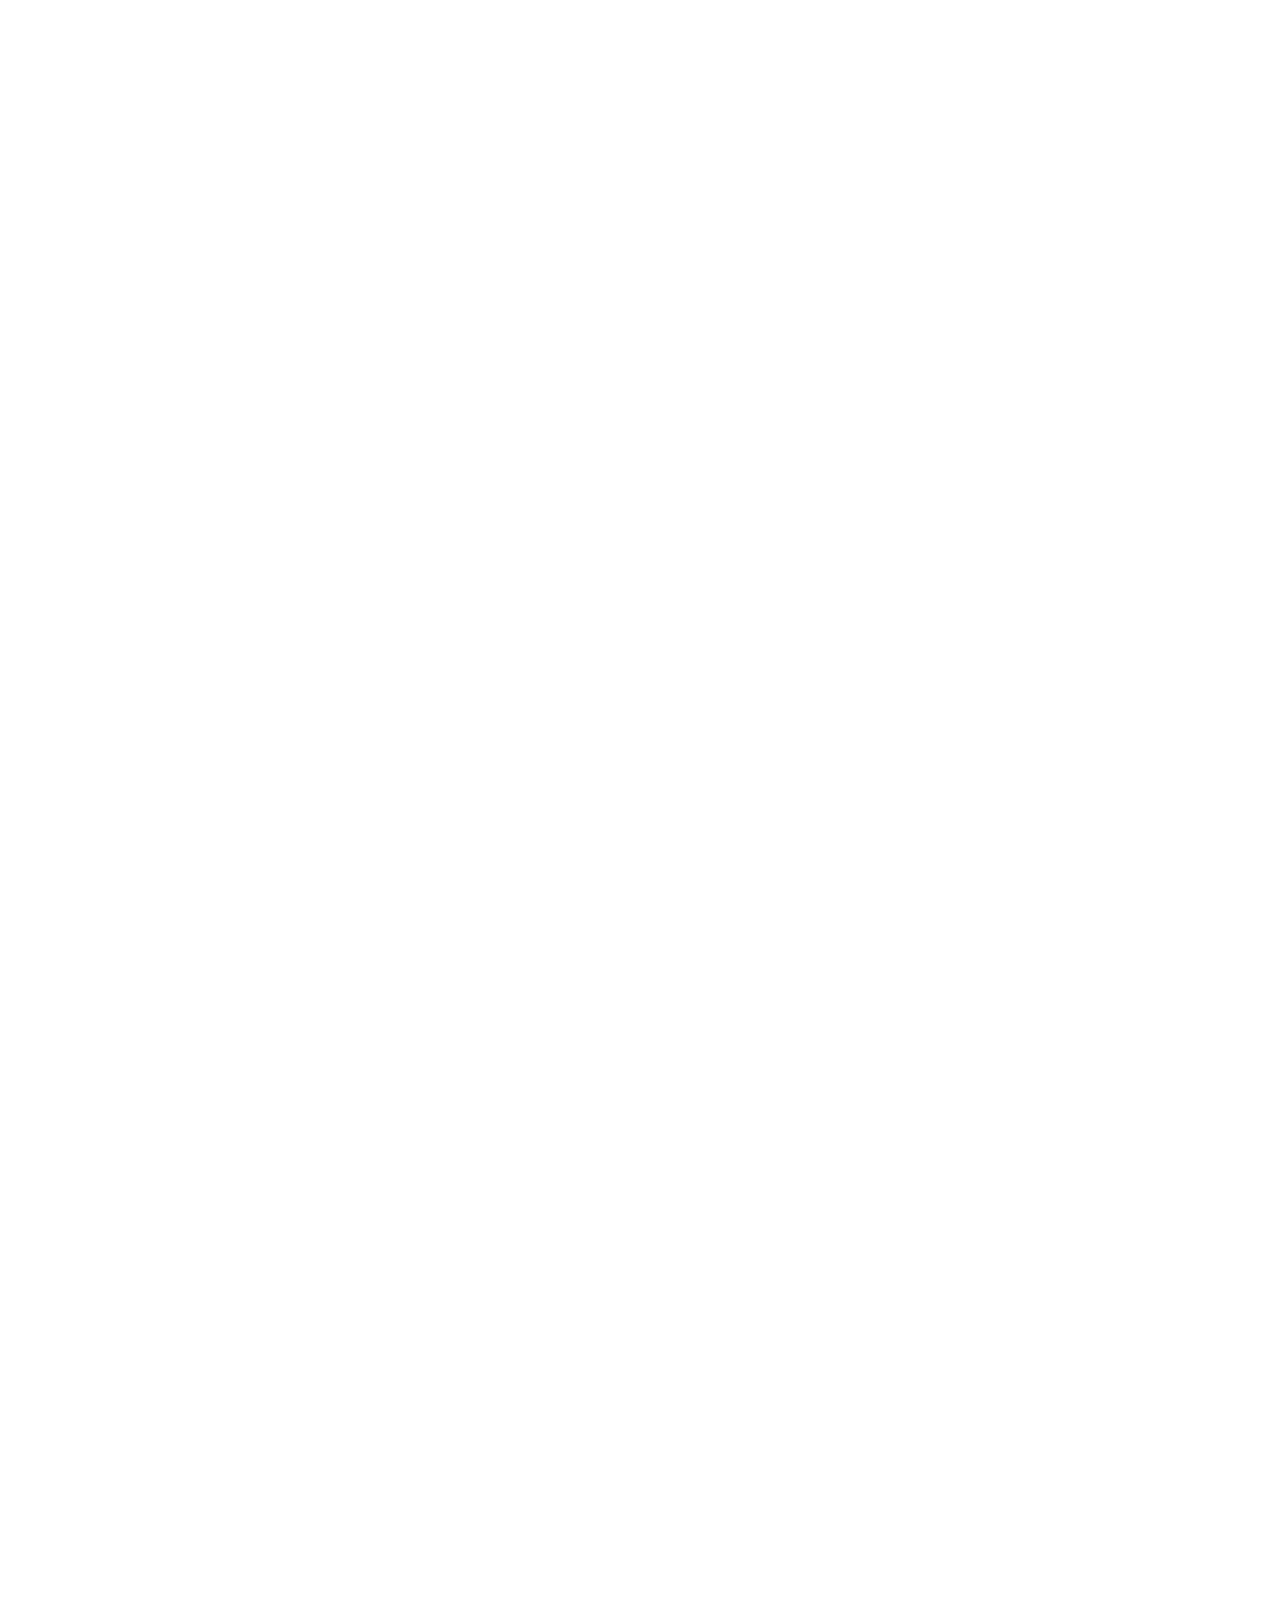
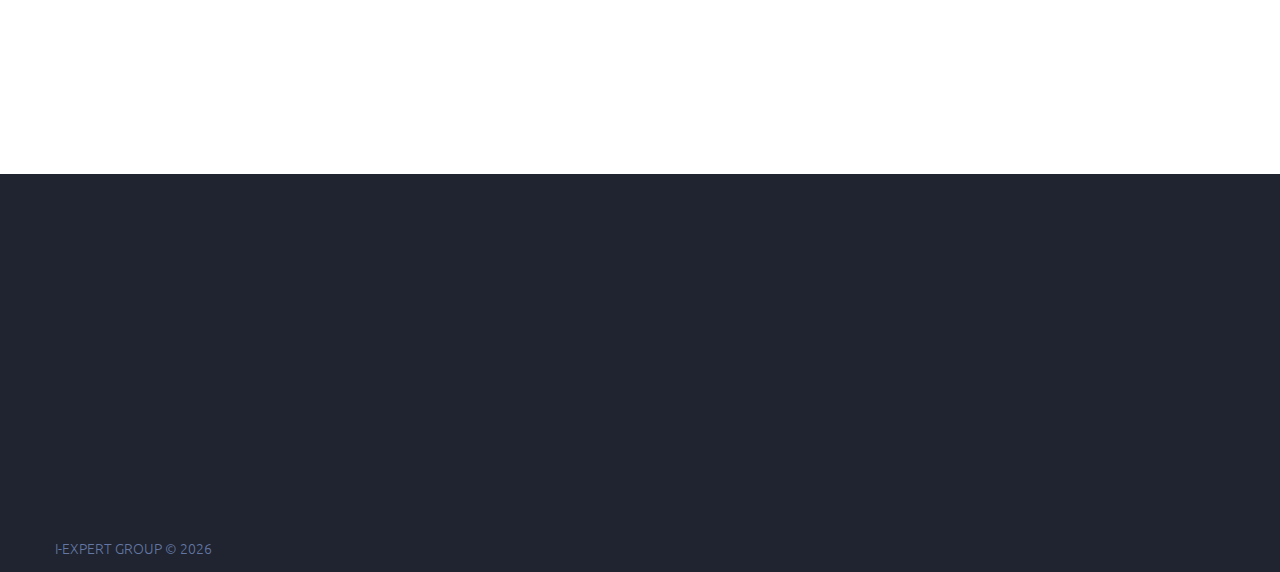
==== commit d475fb9e: "ready to deploy" ====
--- a/index.html
+++ b/index.html
@@ -1,7 +1,7 @@
 ﻿<!DOCTYPE html>
 <html lang="ru">
 <head>
-  <title>Home</title>
+  <title>Повышение стойкости режущего и мерительного инструмента | I-Expert Group</title>
   <meta charset="utf-8">
   <meta name="format-detection" content="telephone=no"/>
   <link rel="icon" href="images/favicon.ico" type="image/x-icon">
@@ -63,16 +63,16 @@
               <a href="./">Главная</a>
               <ul>
                 <li>
-                  <a href="#">Применение</a>
-                </li>
-                <li>
-                  <a href="#">Почему мы</a>
-                </li>
-                <li>
-                  <a href="#">Стоимость</a>
-                </li>
-                <li>
-                  <a href="#">Как это работает</a>
+                  <a href="/#usage">Применение</a>
+                </li>
+                <li>
+                  <a href="/#why">Почему мы</a>
+                </li>
+                <li>
+                  <a href="/#price">Стоимость</a>
+                </li>
+                <li>
+                  <a href="/#how">Как это работает</a>
                 </li>
                 <!-- <li>
                   <a href="#">Отзывы</a>
@@ -137,6 +137,7 @@
           </div>
         </div>
       </div>
+      <span id="usage"></span>
     </section>
 
 
@@ -155,7 +156,7 @@
               <ul class="marked-list">
                 <li>Рост стойкости инструмента между заточками в 1,7-2,5 раз без существенного увеличения трудоёмкости и себестоимости производства.</li>
                 <li>Сохранение повышенной стойкости после всех переточек за счёт упрочнения металла по всему объёму заготовки.</li>
-                <li>Возможность изготовления различных моделей инструмента с улучшенными свойствами из заготовок одного типоразмера без изменения внедрённой технологии предварительной пластической деформации.</li>
+                <li>Возможность изготовления различных моделей инструмента с улучшенными свойствами из заготовок одного типоразмера без изменения <span id="why"></span>внедрённой технологии предварительной пластической деформации.</li>
               </ul>
             </div>
         </div>
@@ -182,6 +183,7 @@
           </li>
         </ul>
       </div>
+      <span id="price"></span>
     </section>
 
 
@@ -193,6 +195,7 @@
         <p>Стоимость проведения научно-исследовательских и опытно-конструкторских работ от 500 т.р. в зависимости от технического задания.</p>
         <!-- <a href="#" class="btn">Read more</a> -->
       </div>
+      <span id="how"></span>
     </section>
 
 
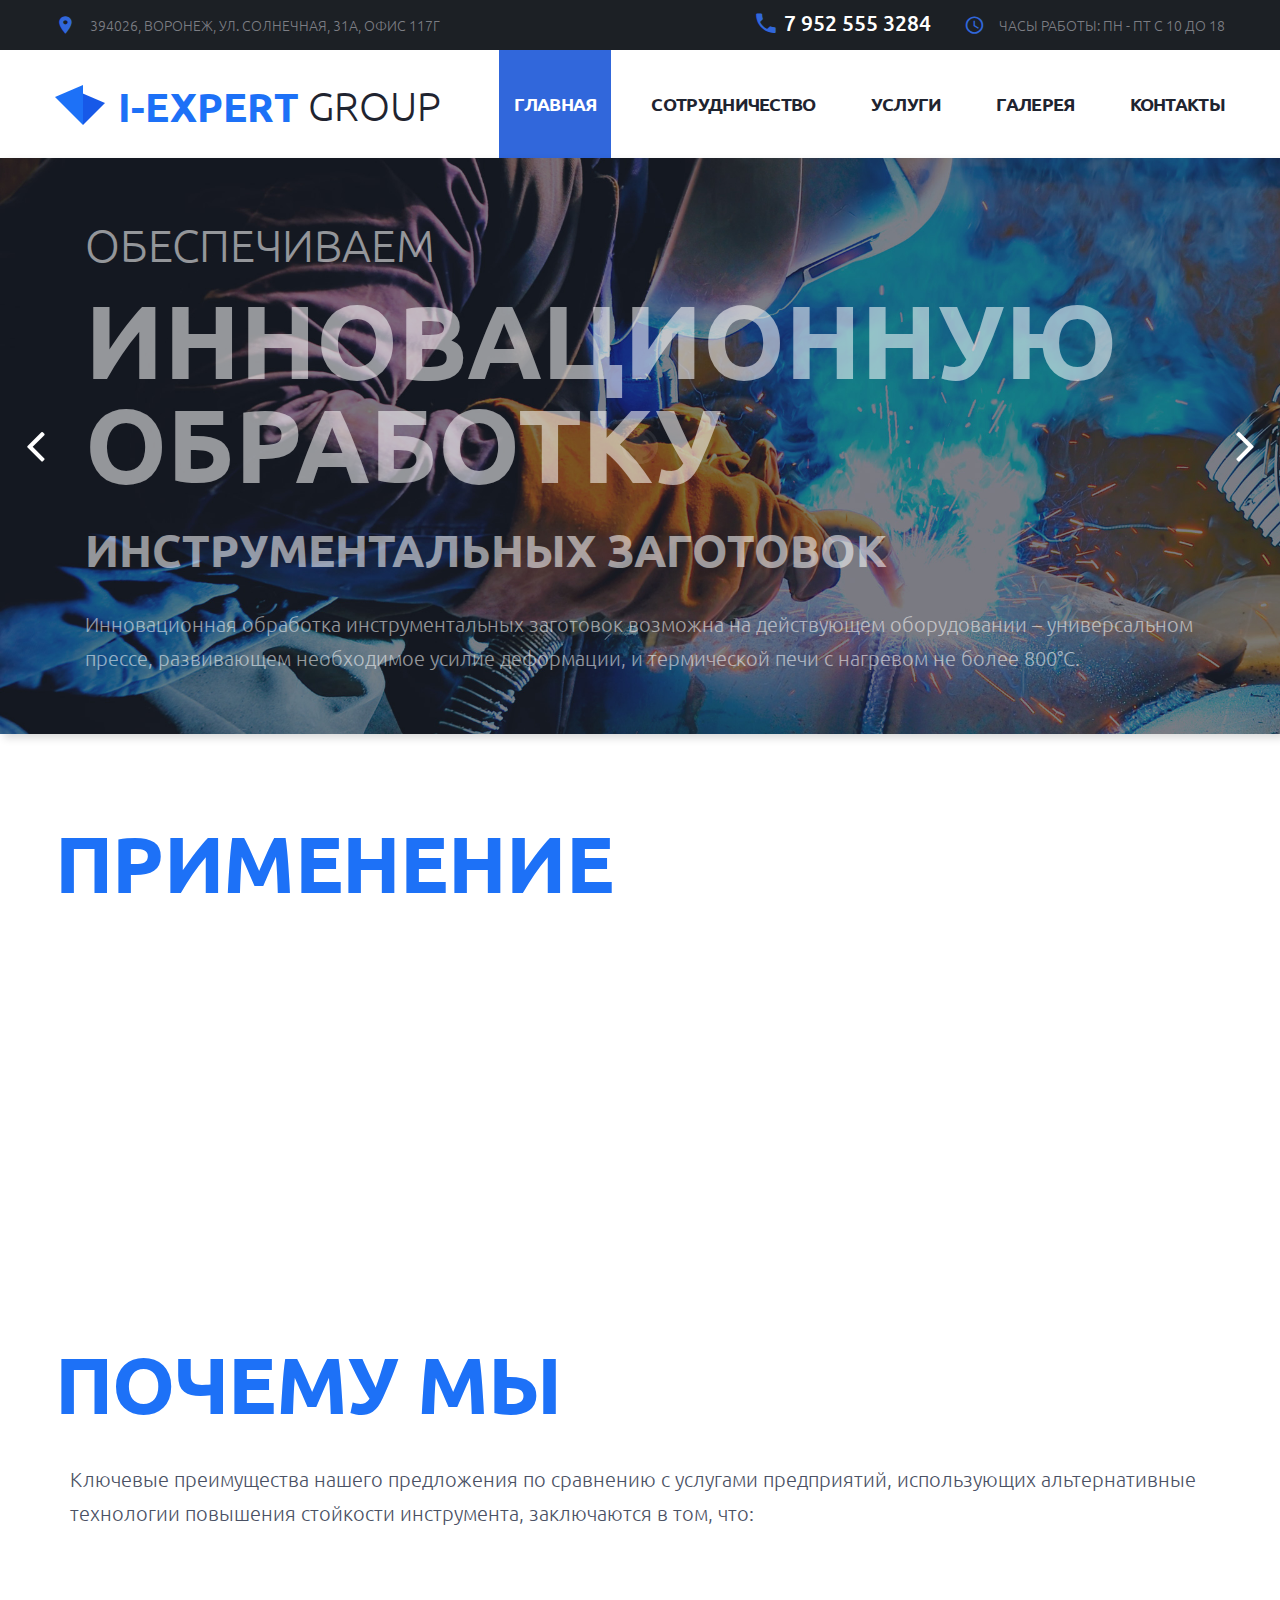
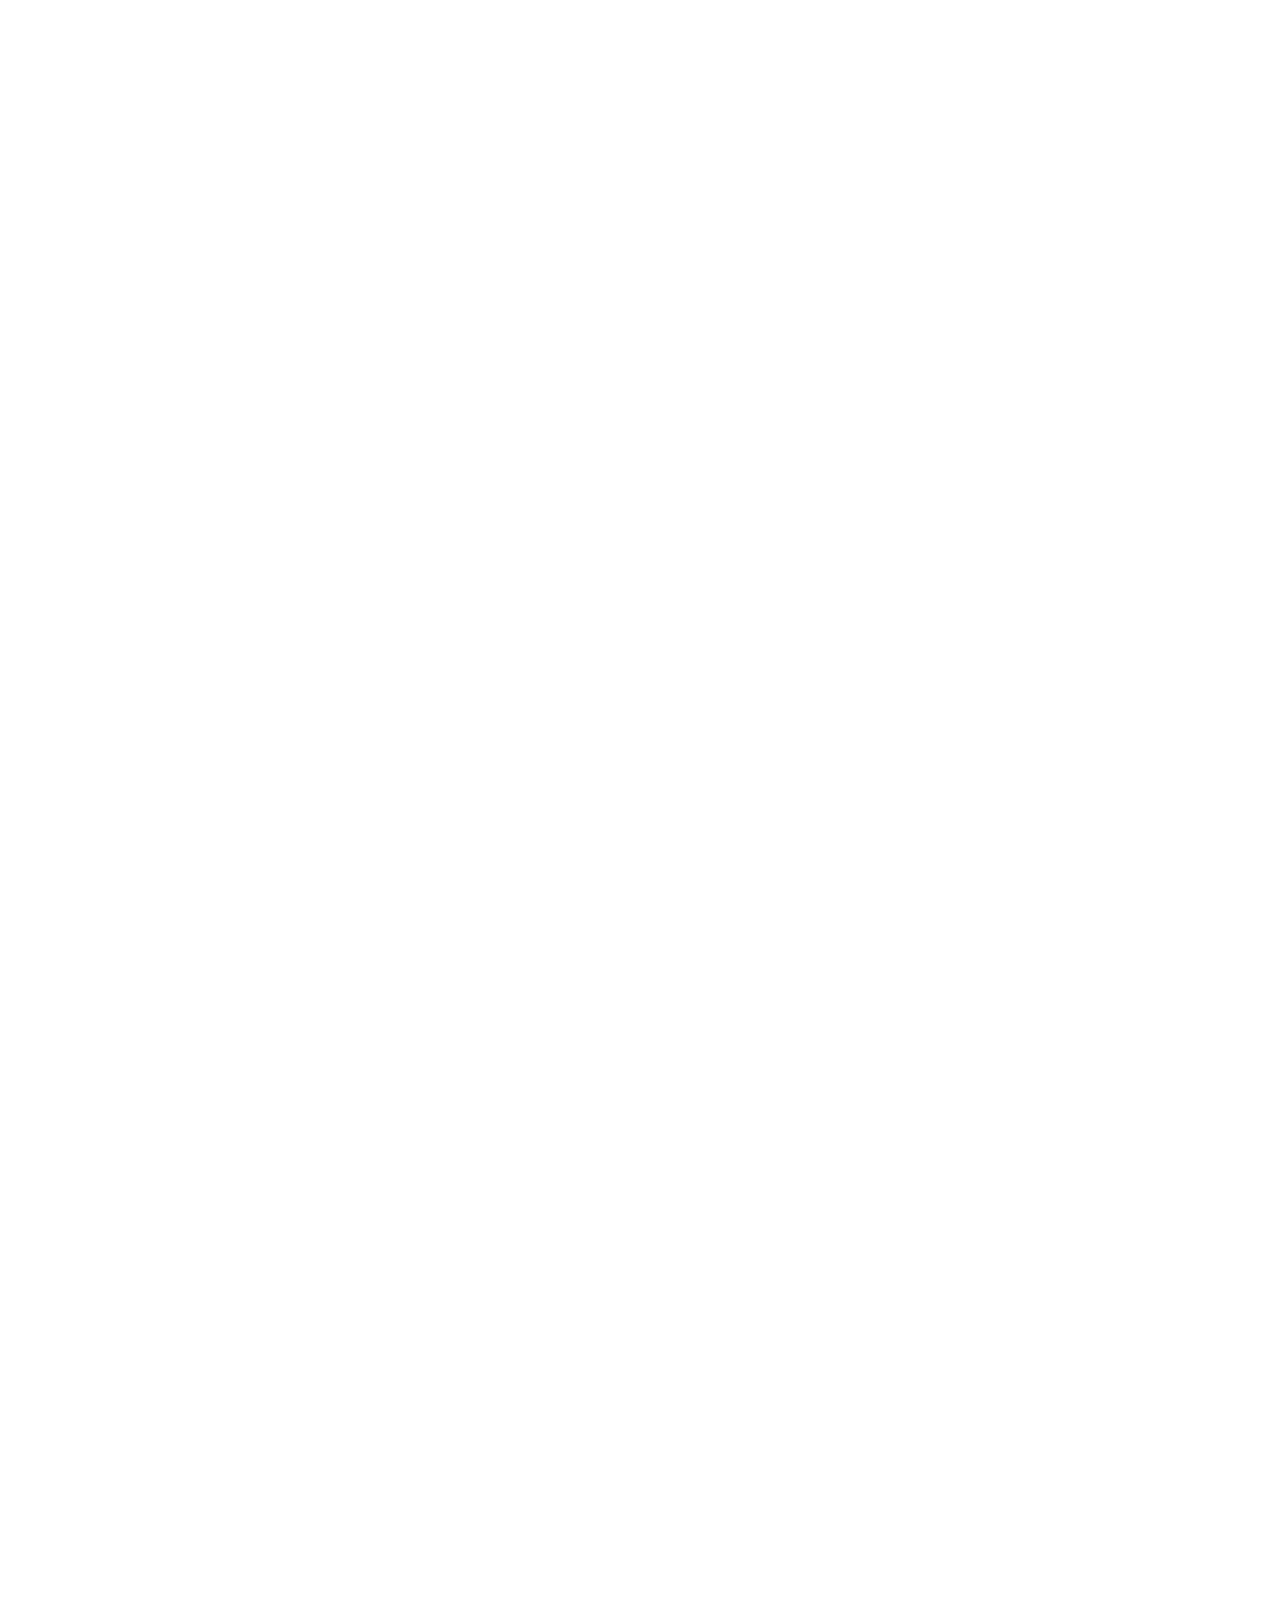
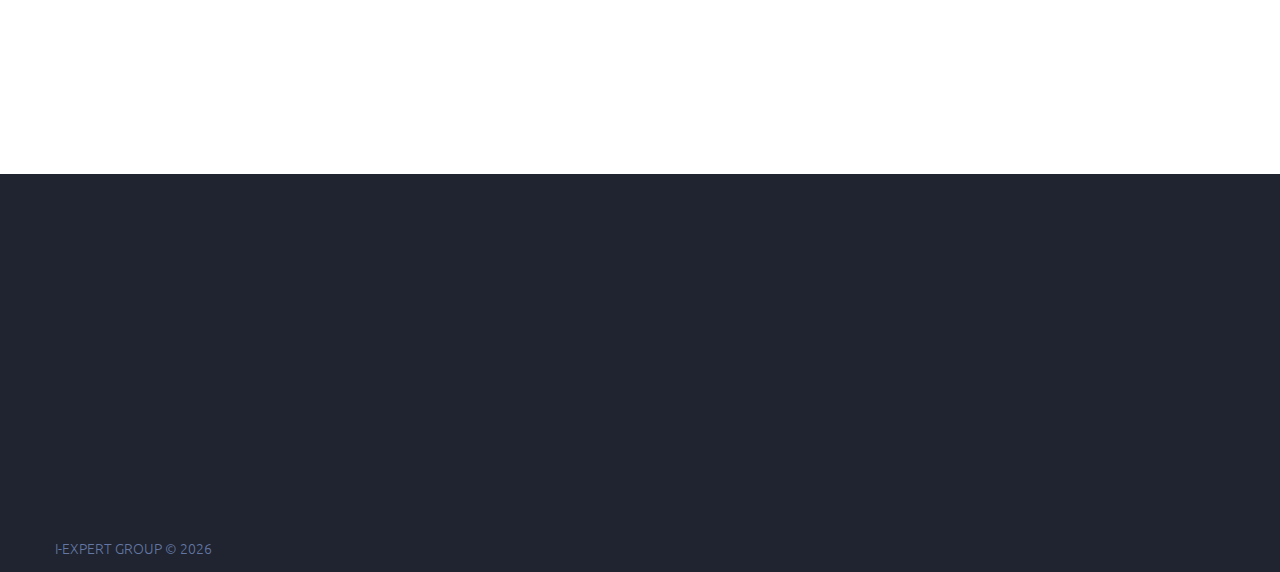
==== commit d3bf679c: "fix" ====
--- a/index.html
+++ b/index.html
@@ -1,7 +1,7 @@
 ﻿<!DOCTYPE html>
 <html lang="ru">
 <head>
-  <title>Повышение стойкости режущего и мерительного инструмента | I-Expert Group</title>
+  <title>I-Expert Group</title>
   <meta charset="utf-8">
   <meta name="format-detection" content="telephone=no"/>
   <link rel="icon" href="images/favicon.ico" type="image/x-icon">
@@ -45,7 +45,7 @@
         </p>
         <p>
           <i class="material-design-phone370"></i>
-          <a href="callto:#">7 952 555 3284 </a>
+          <a href="tel:+79525553284">7 952 555 3284 </a>
         </p>
       </div>
     </section>
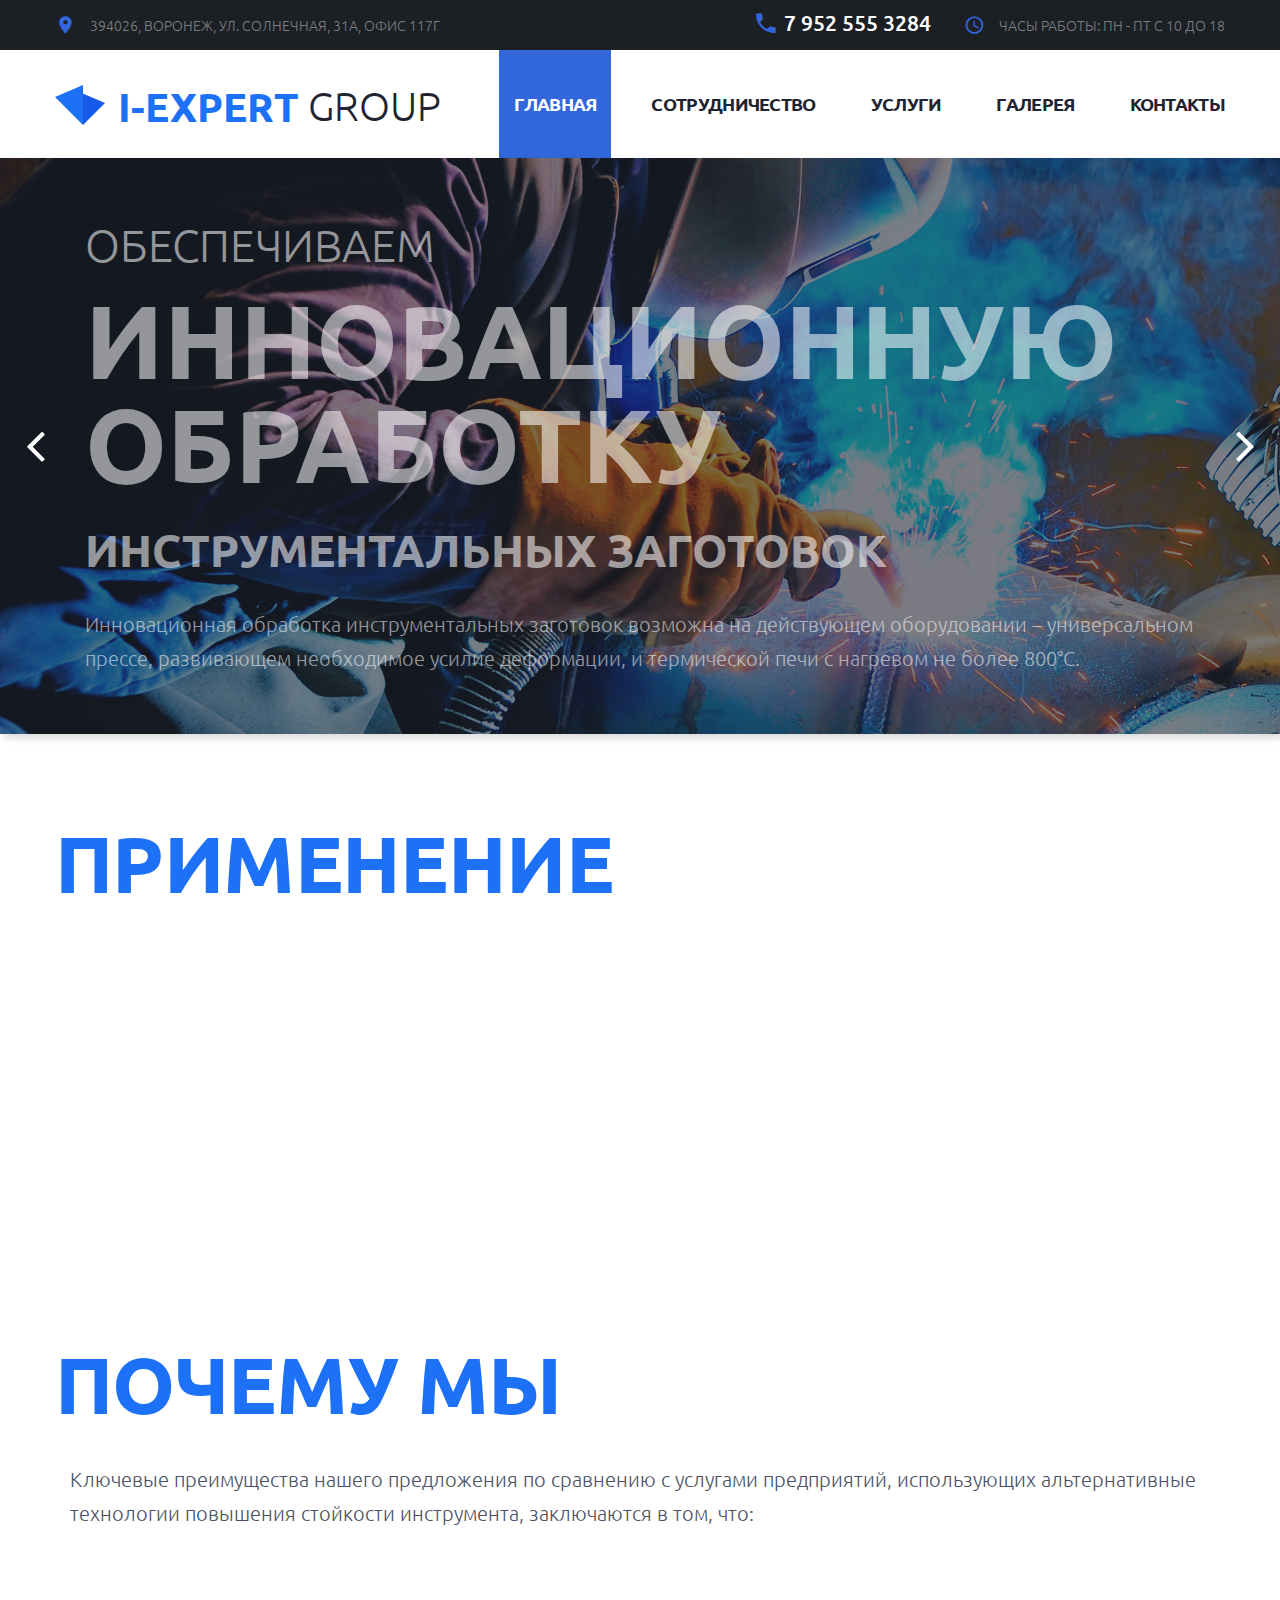
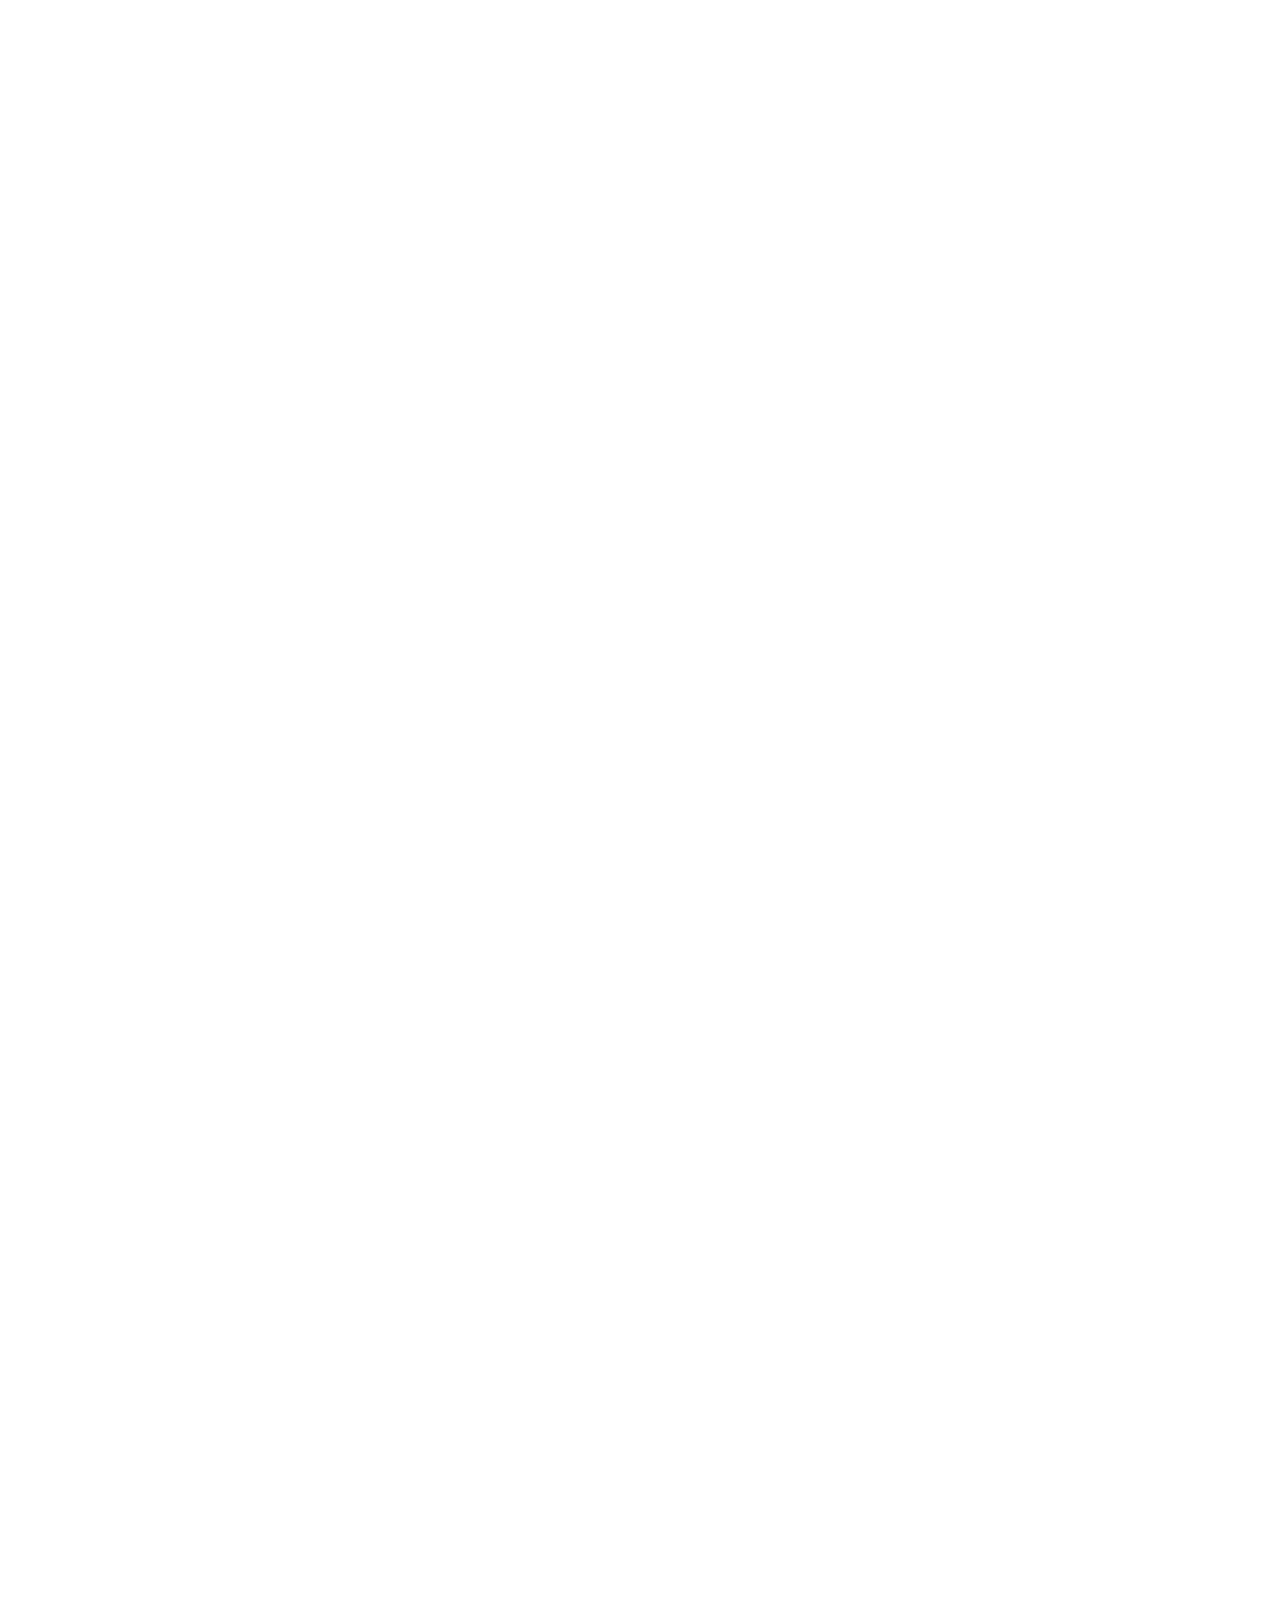
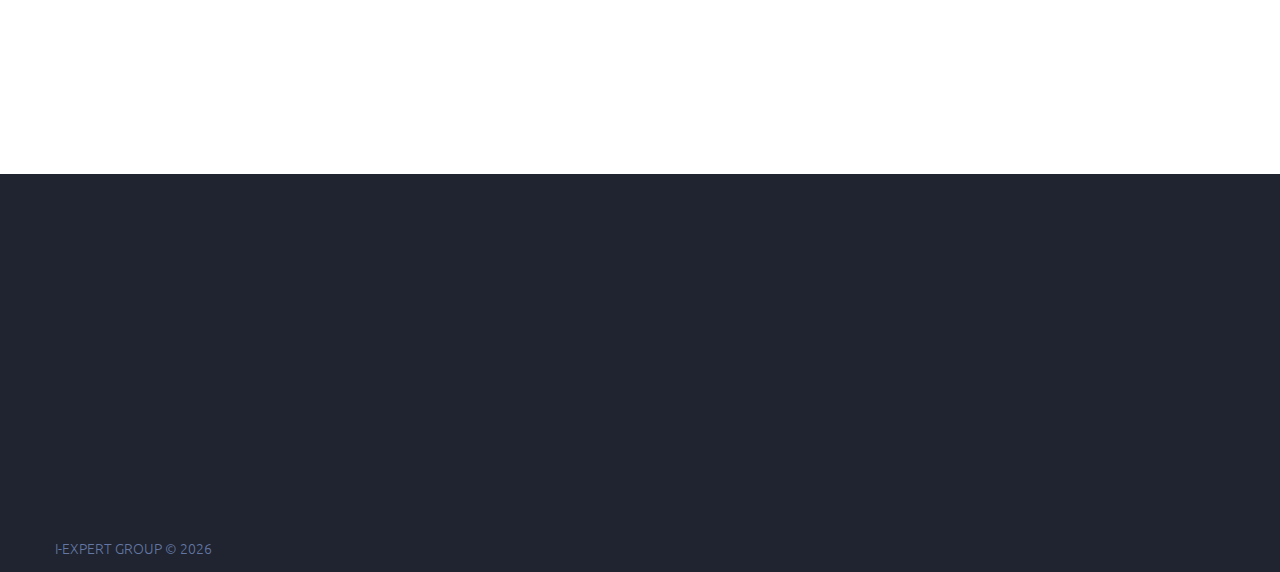
==== commit c7e14092: "fix mailto" ====
--- a/index.html
+++ b/index.html
@@ -238,7 +238,7 @@
           <li class="col-lg-3 col-md-6 col-sm-6 col-xs-12  wow fadeIn">
             <h6><i class="material-design-write20"></i>E-mail</h6>
             <address>
-              <a href="mailto:#">i-expert@inbox.ru</a>
+              <a href="mailto:i-expert@inbox.ru">i-expert@inbox.ru</a>
             </address>
           </li>
         </ul>
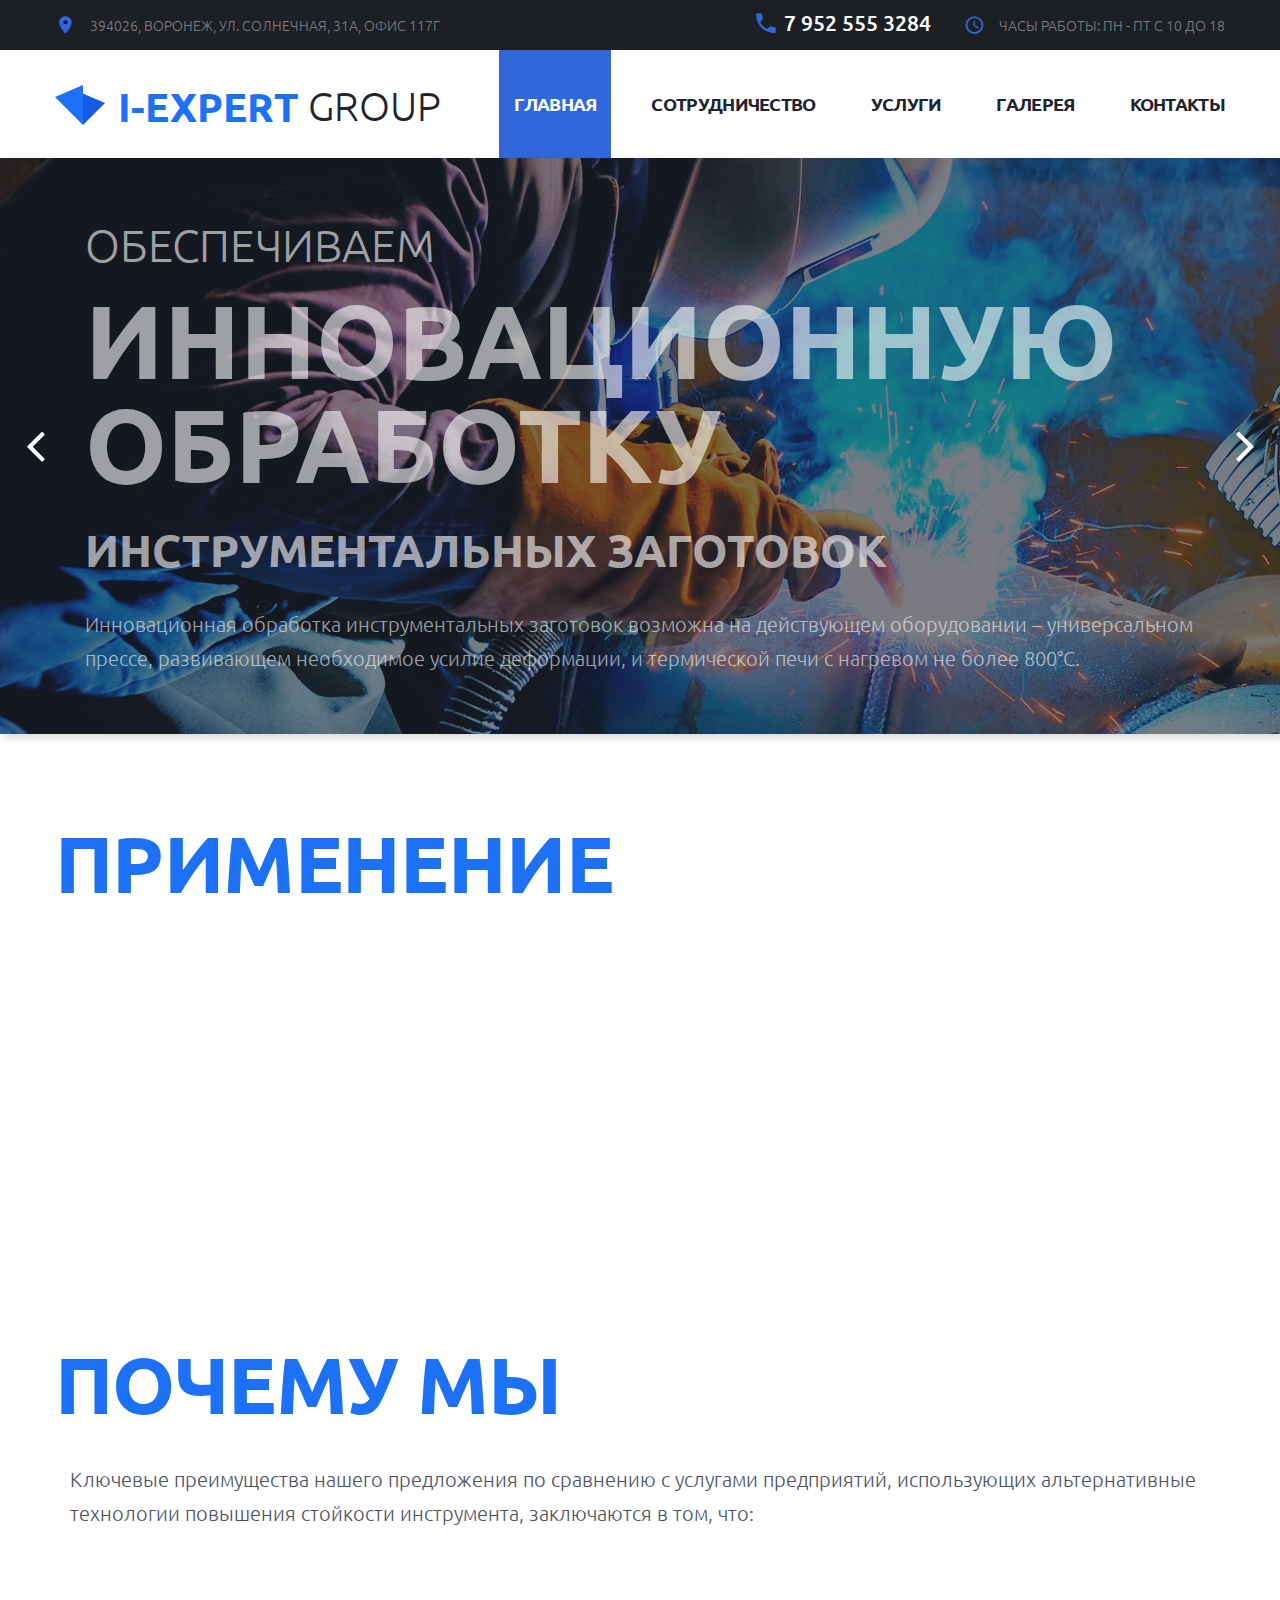
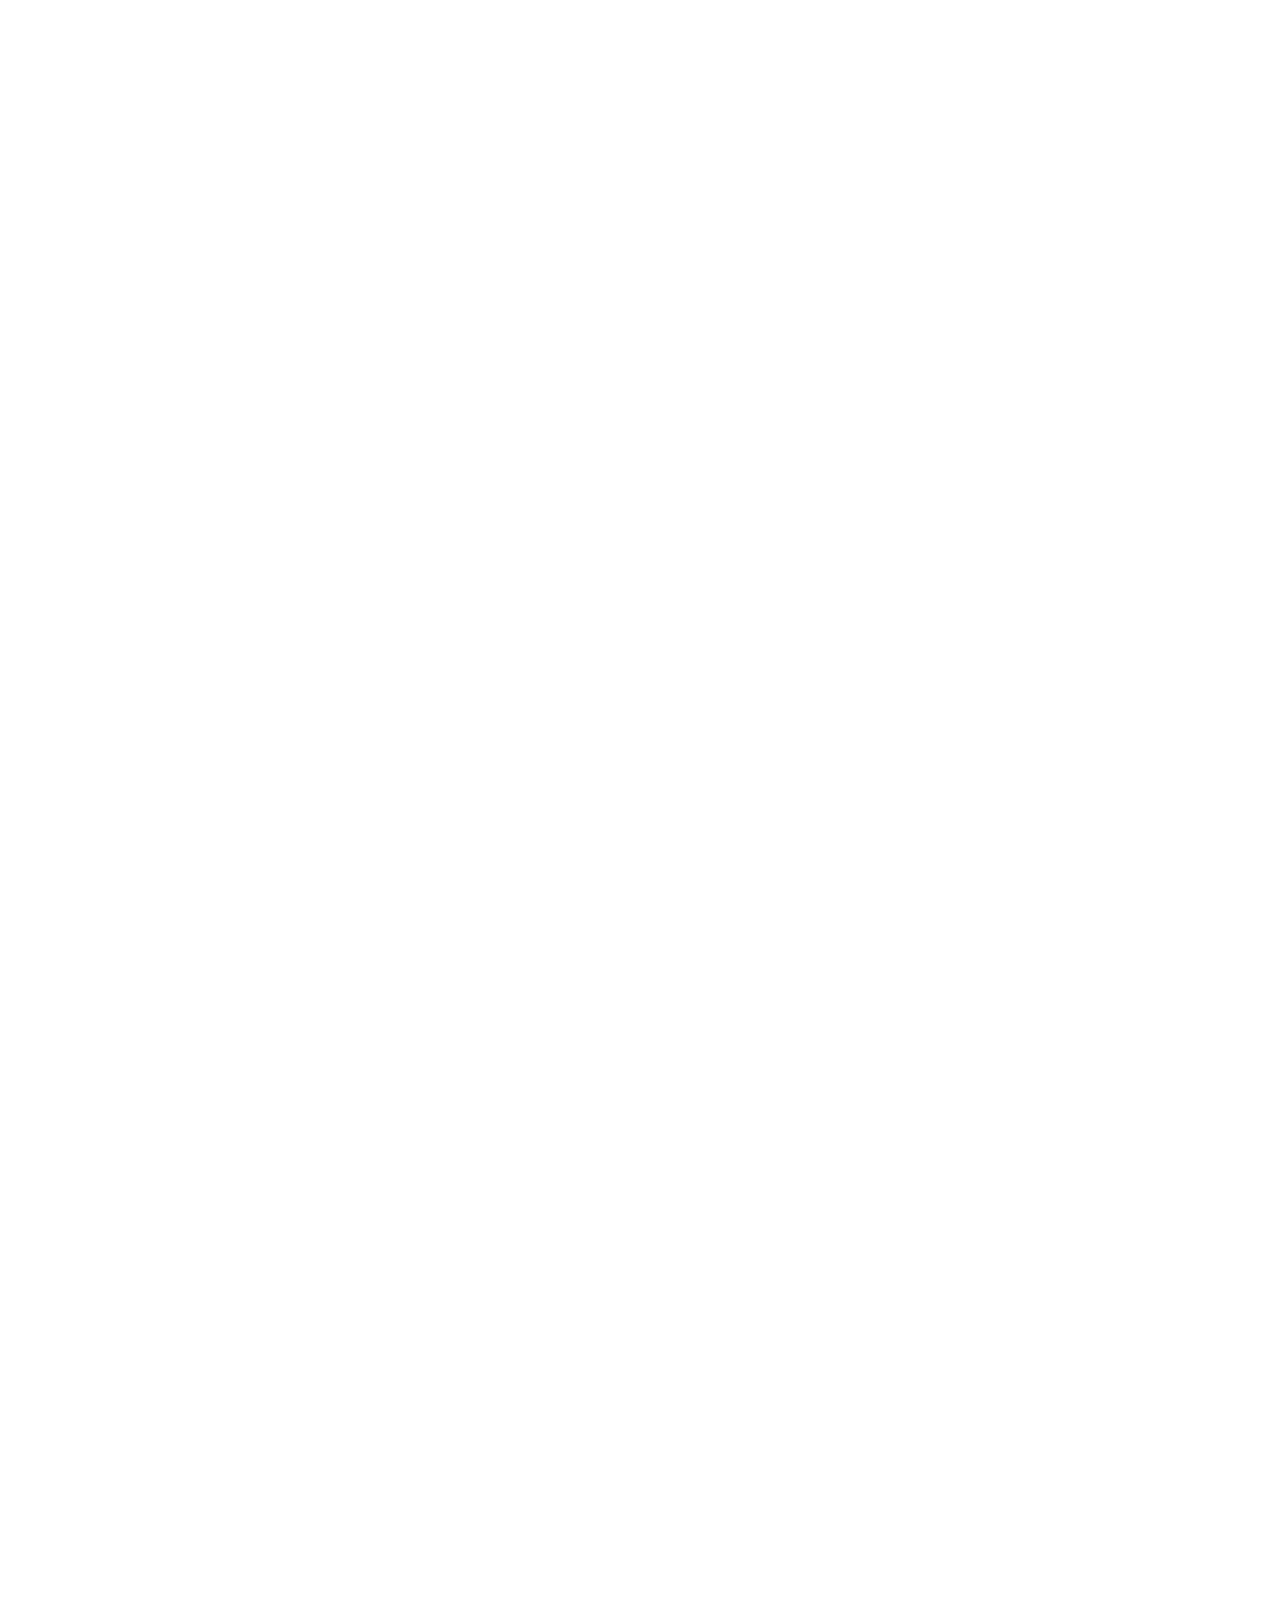
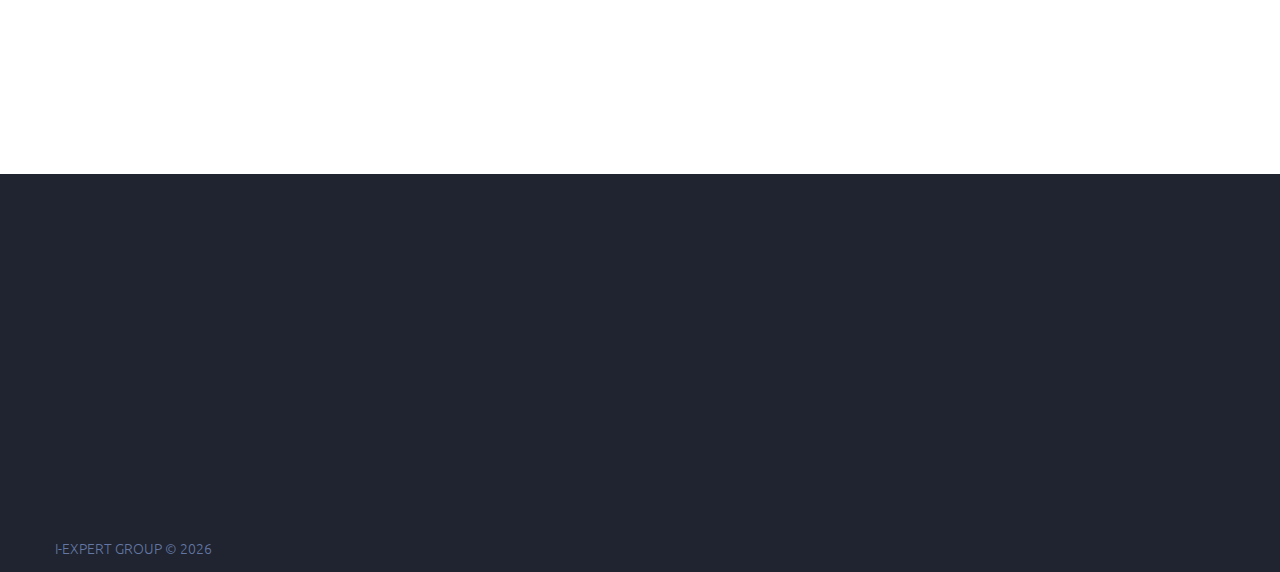
==== commit acdb08b8: "tel in footer" ====
--- a/index.html
+++ b/index.html
@@ -226,7 +226,7 @@
           <li class="col-lg-3 col-md-6 col-sm-6 col-xs-12  wow fadeIn">
             <h6><i class="material-design-phone370"></i>Телефон</h6>
             <address>
-              <a href="callto:#">7 952 555 3284</a>
+              <a href="tel:+79525553284">7 952 555 3284</a>
             </address>
           </li>
           <li class="col-lg-3 col-md-6 col-sm-6 col-xs-12  wow fadeIn">
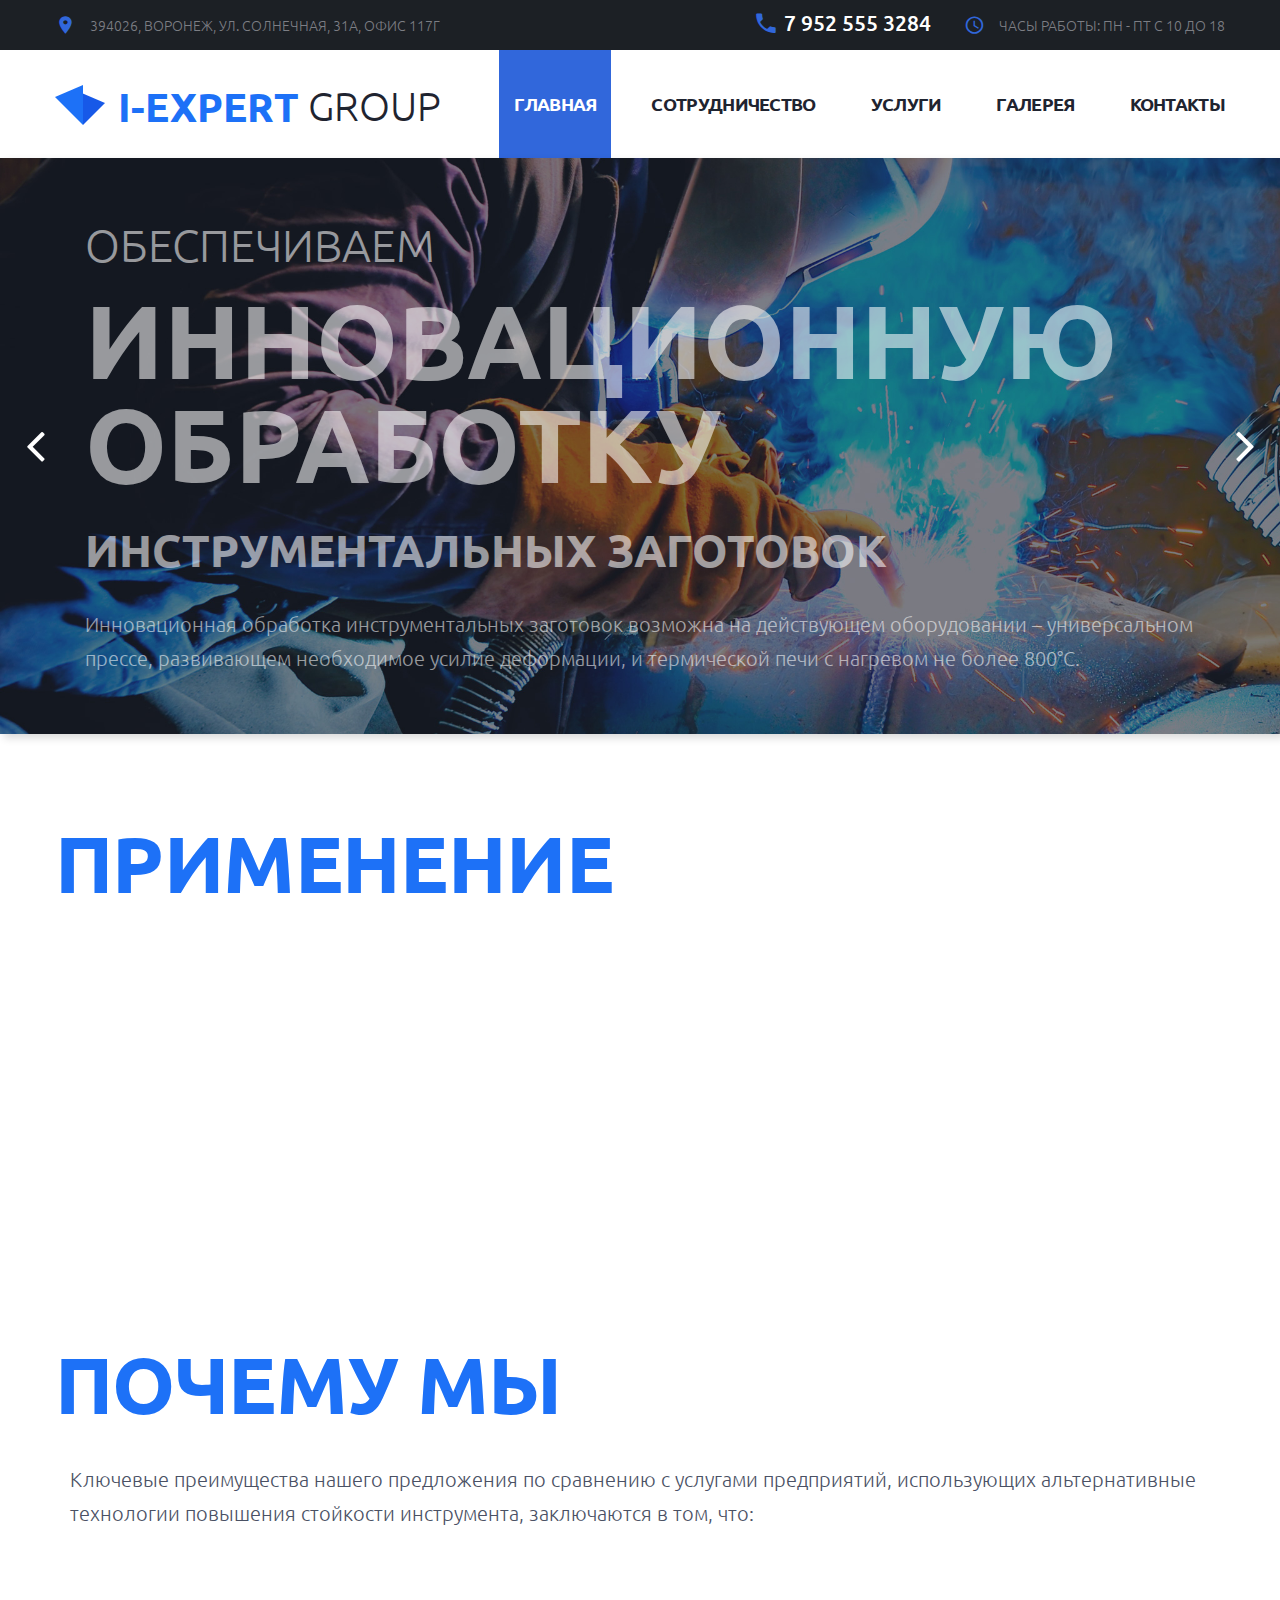
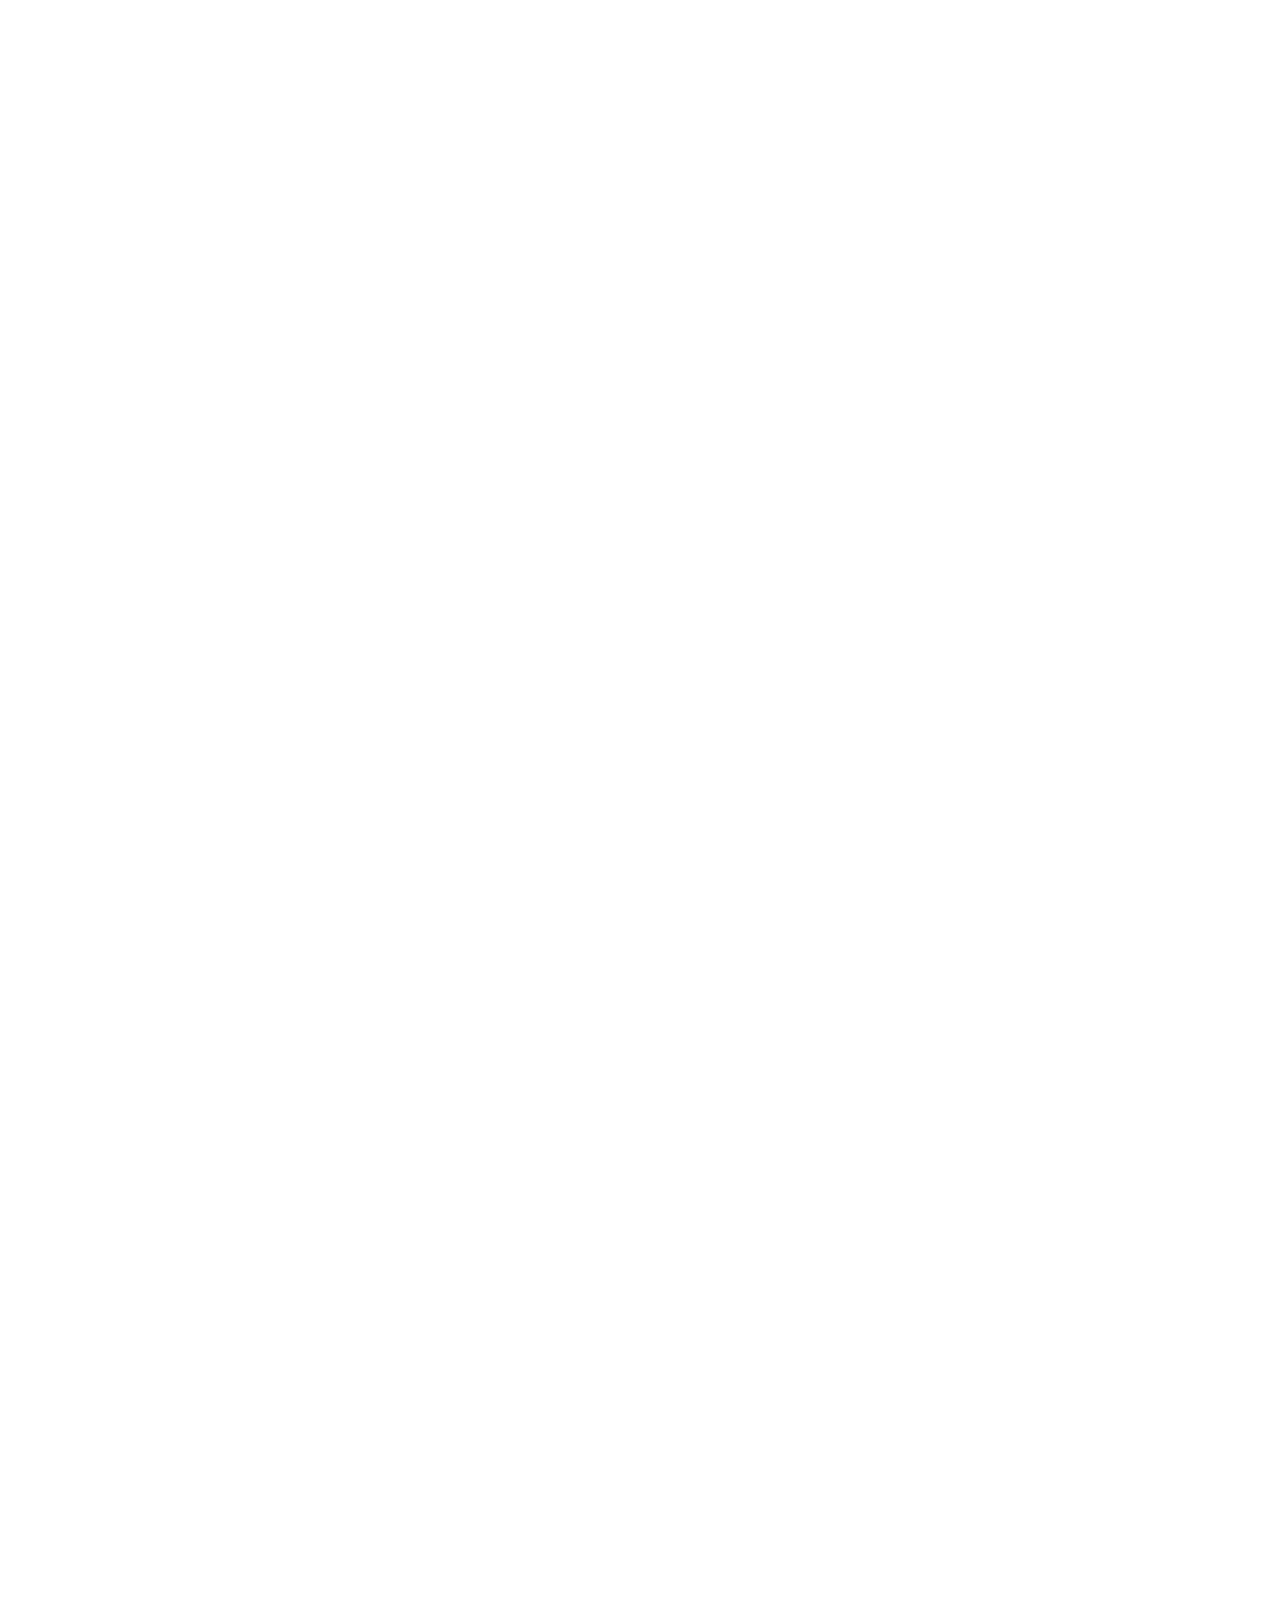
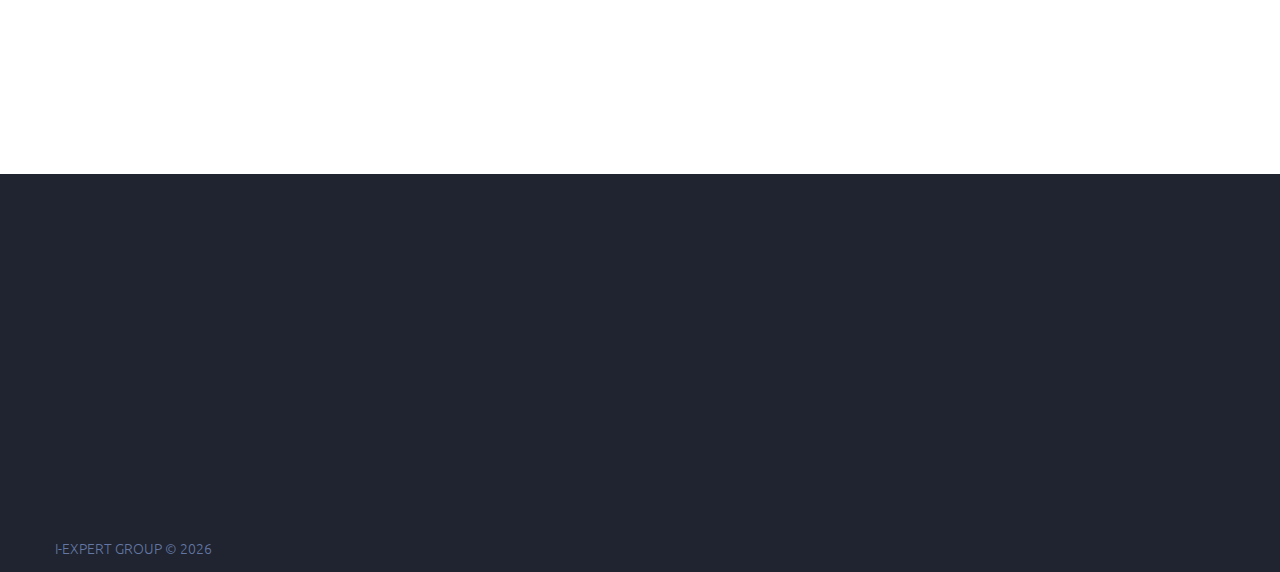
==== commit b5e53738: "fix viewport" ====
--- a/index.html
+++ b/index.html
@@ -4,13 +4,12 @@
   <title>I-Expert Group</title>
   <meta charset="utf-8">
   <meta name="format-detection" content="telephone=no"/>
+  <meta name="viewport" content="width=device-width, height=device-height, initial-scale=1.0, maximum-scale=1.0, user-scalable=0">
   <link rel="icon" href="images/favicon.ico" type="image/x-icon">
   <link rel="stylesheet" href="css/grid.css">
   <link rel="stylesheet" href="css/style.css">
-
   <link rel="stylesheet" href="css/camera.css">
   <link rel="stylesheet" href="css/google-map.css">
-
   <script src="js/jquery.js"></script>
   <script src="js/jquery-migrate-1.2.1.js"></script> 
 
